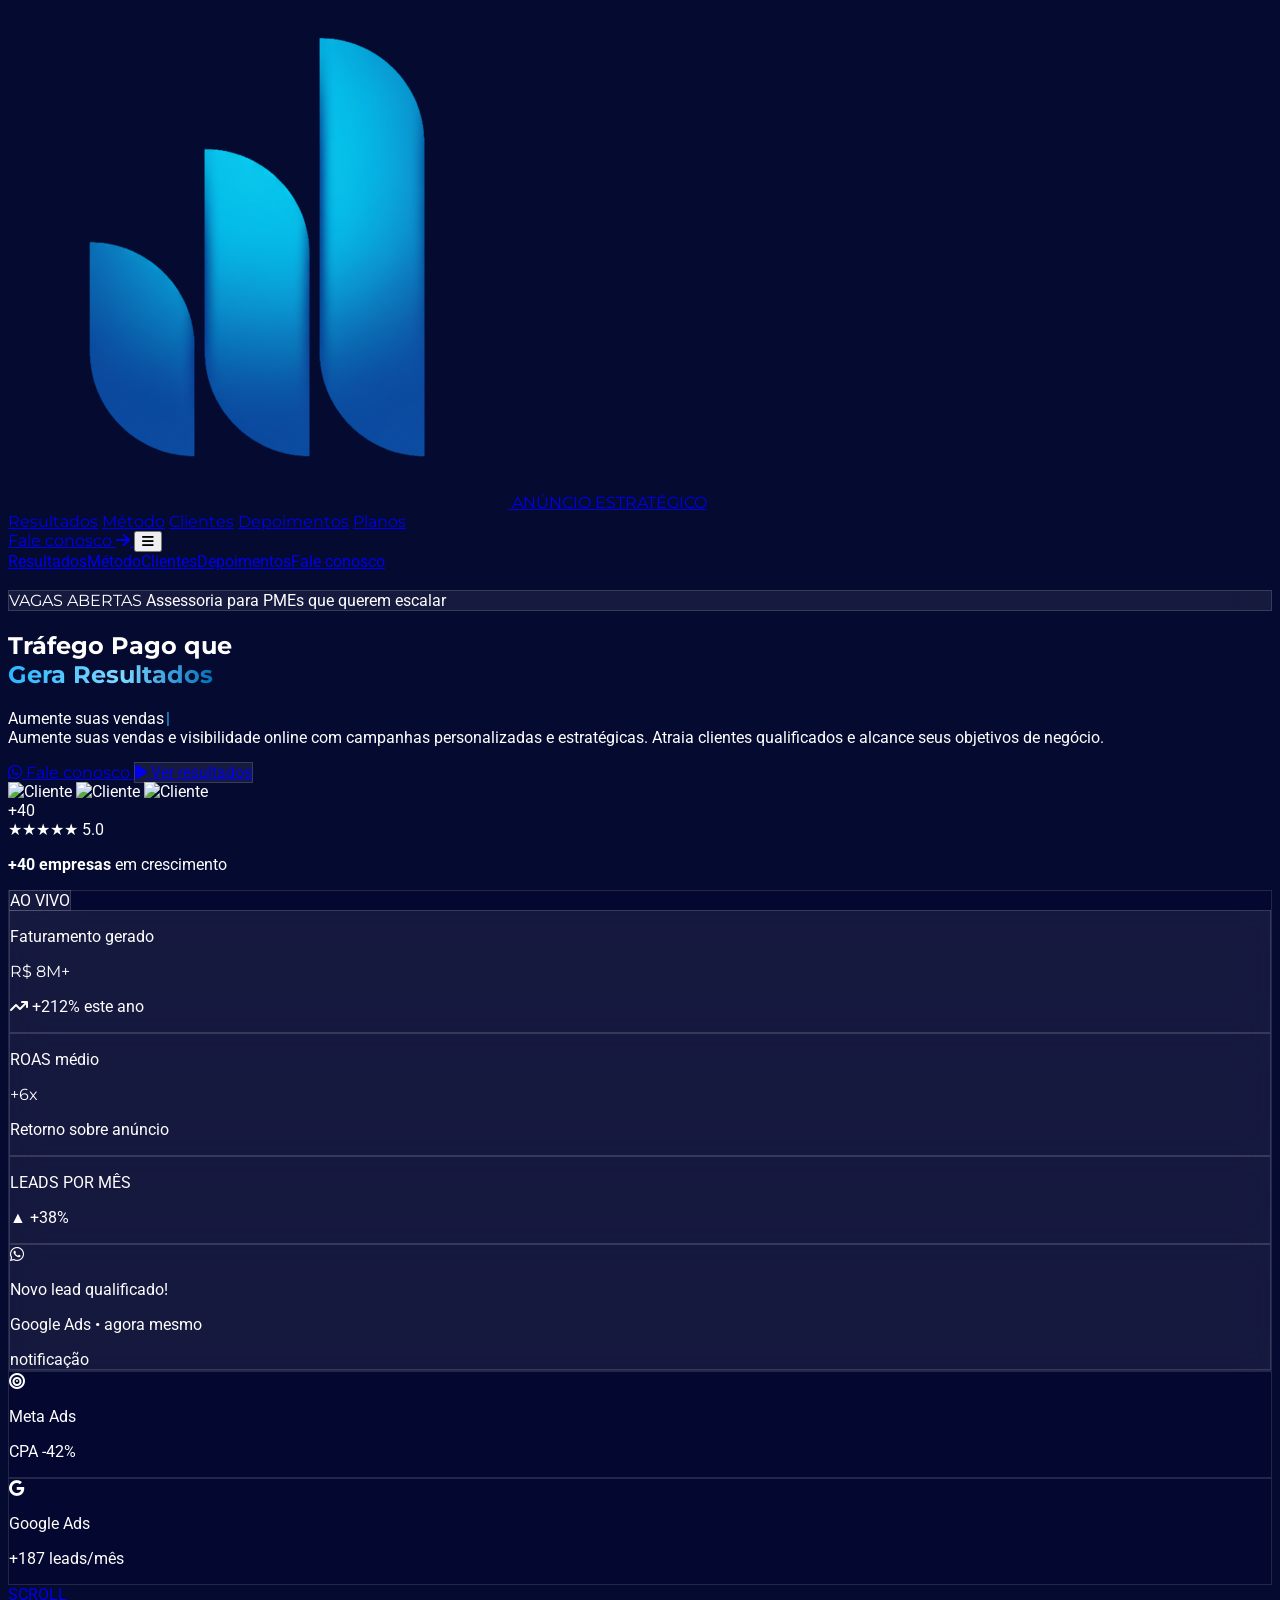
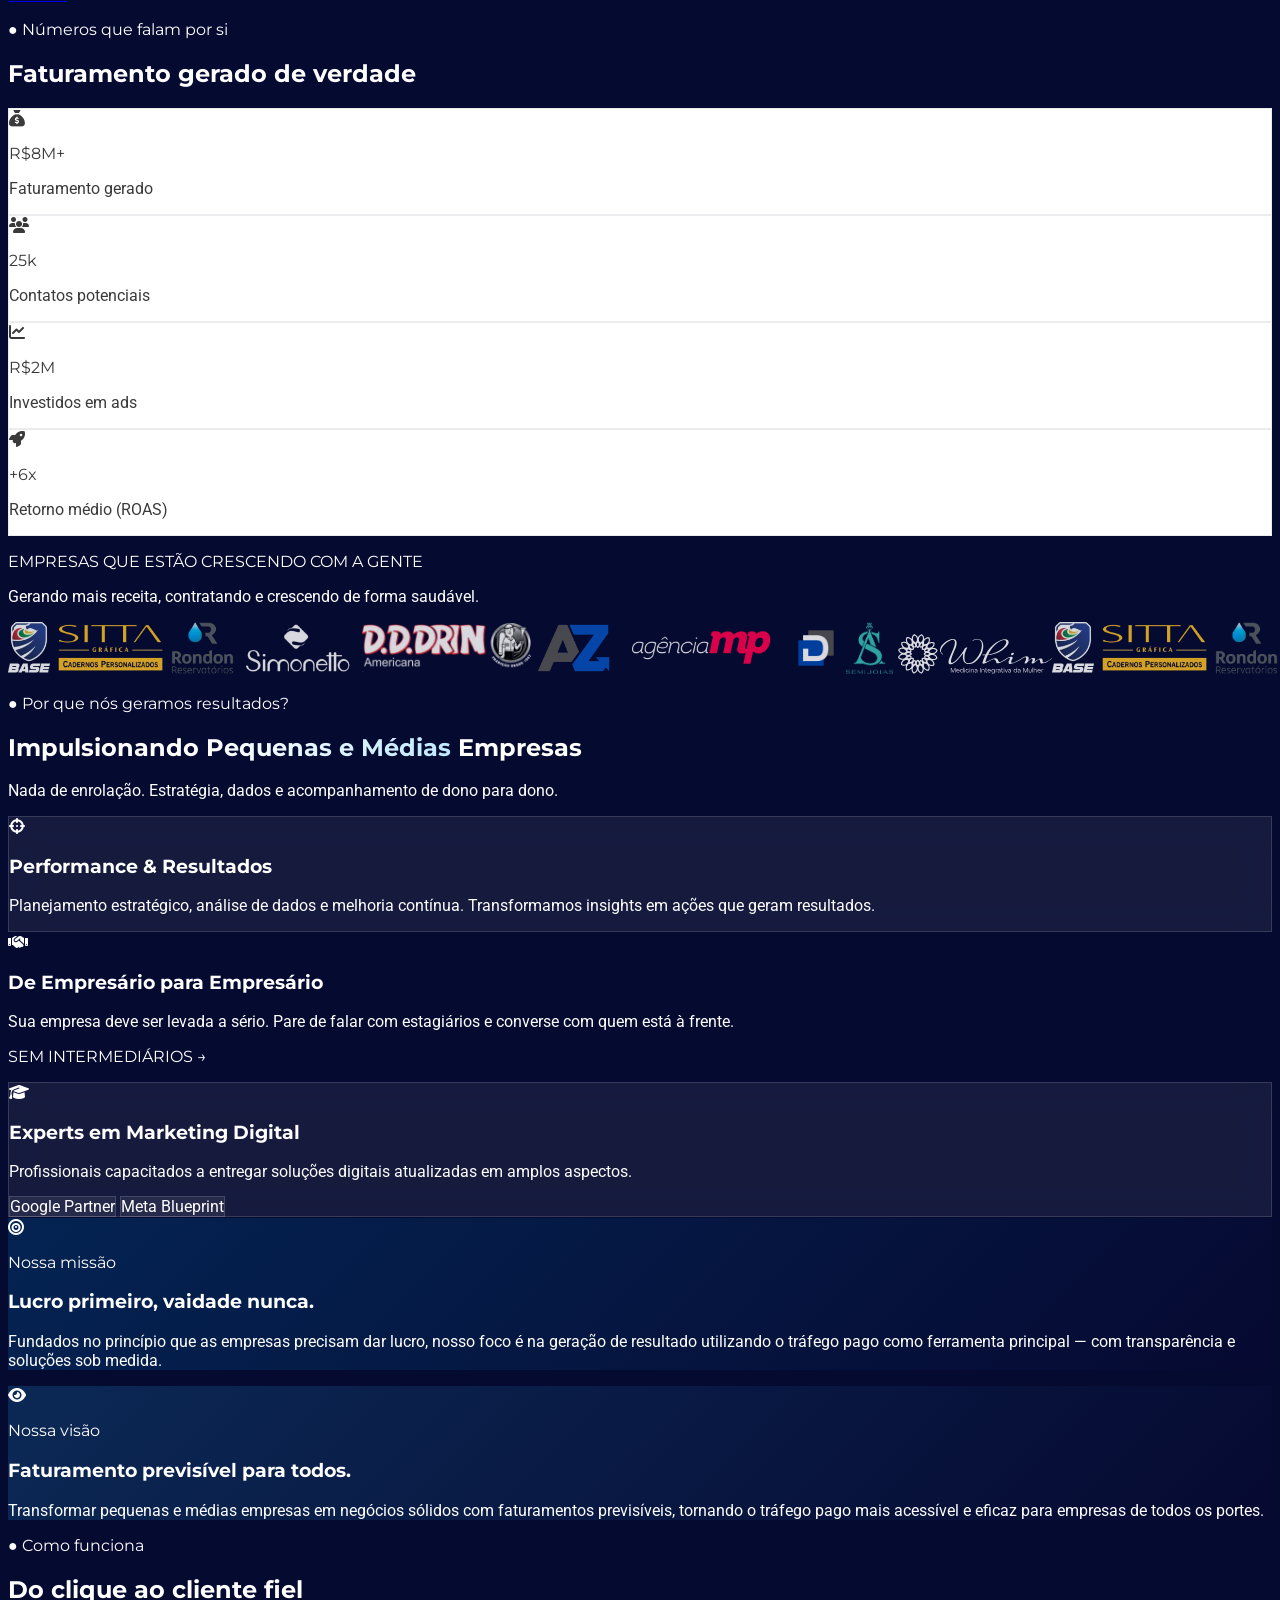
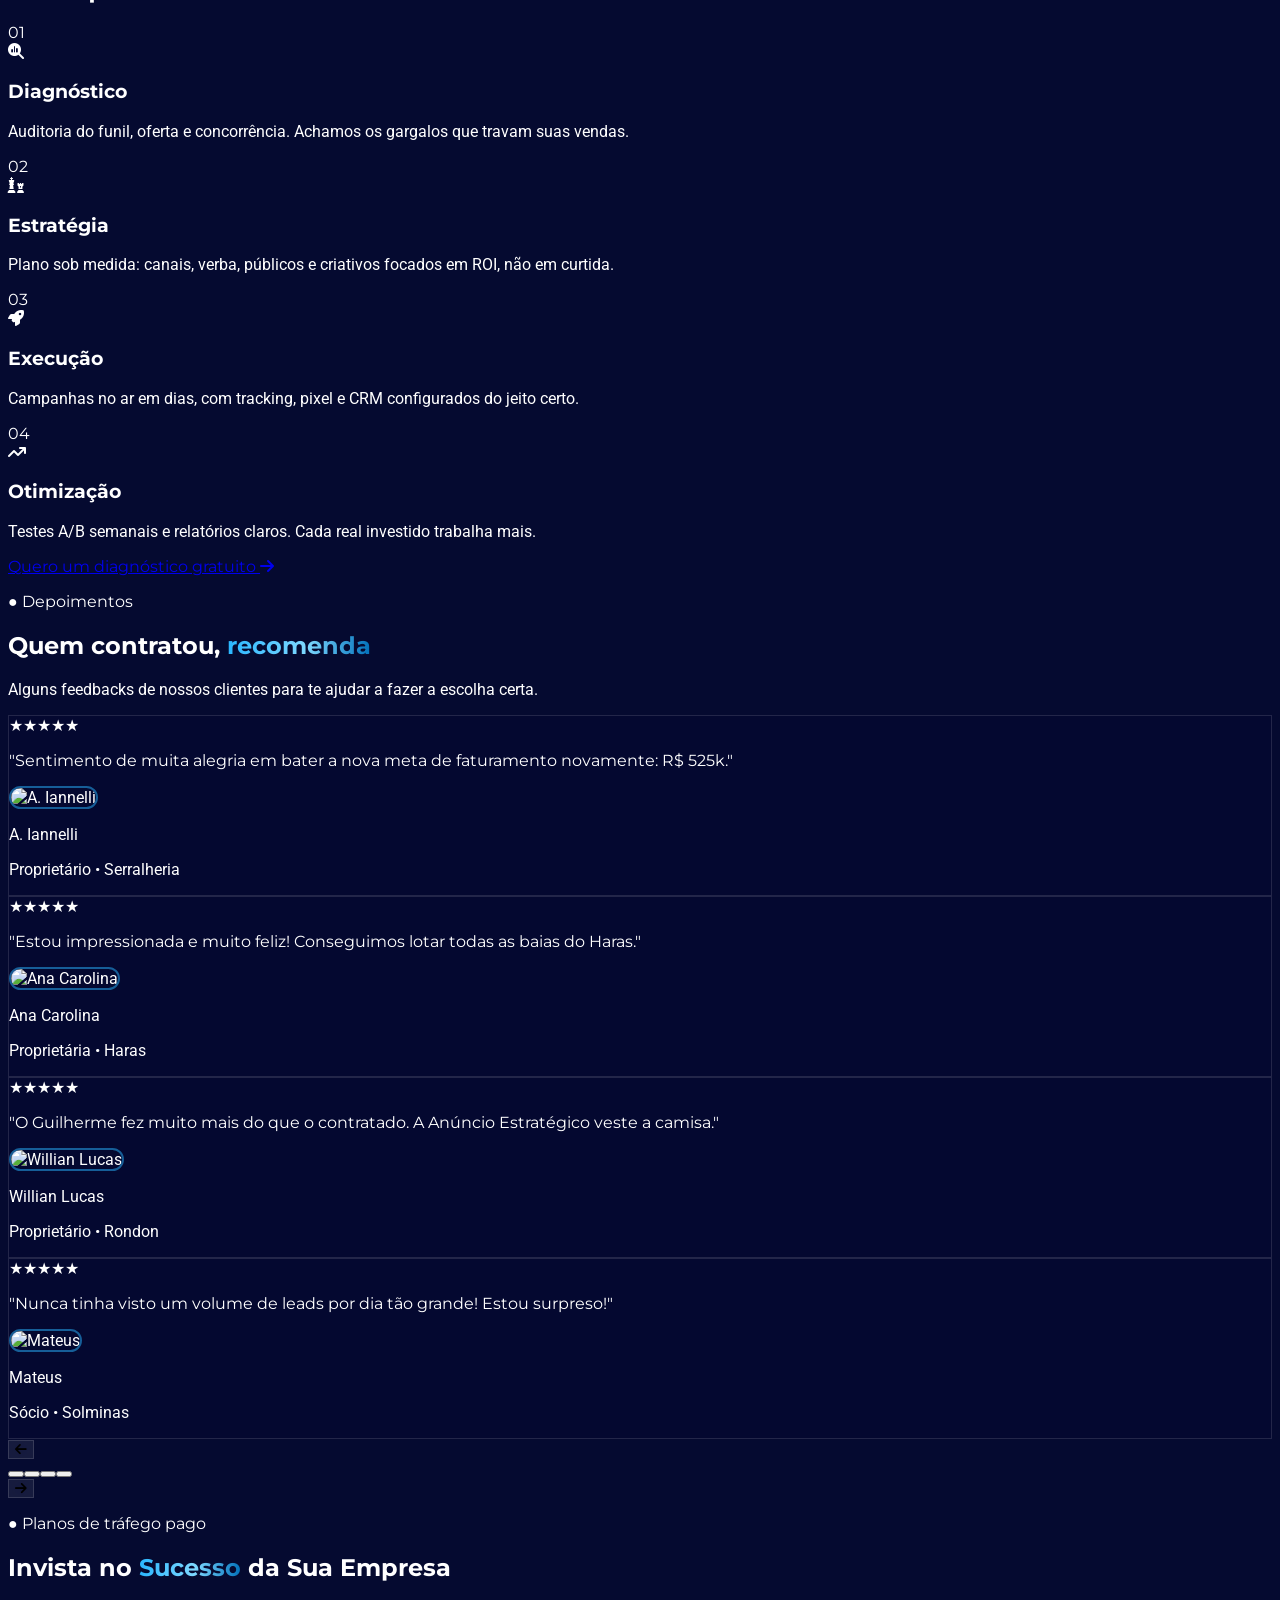
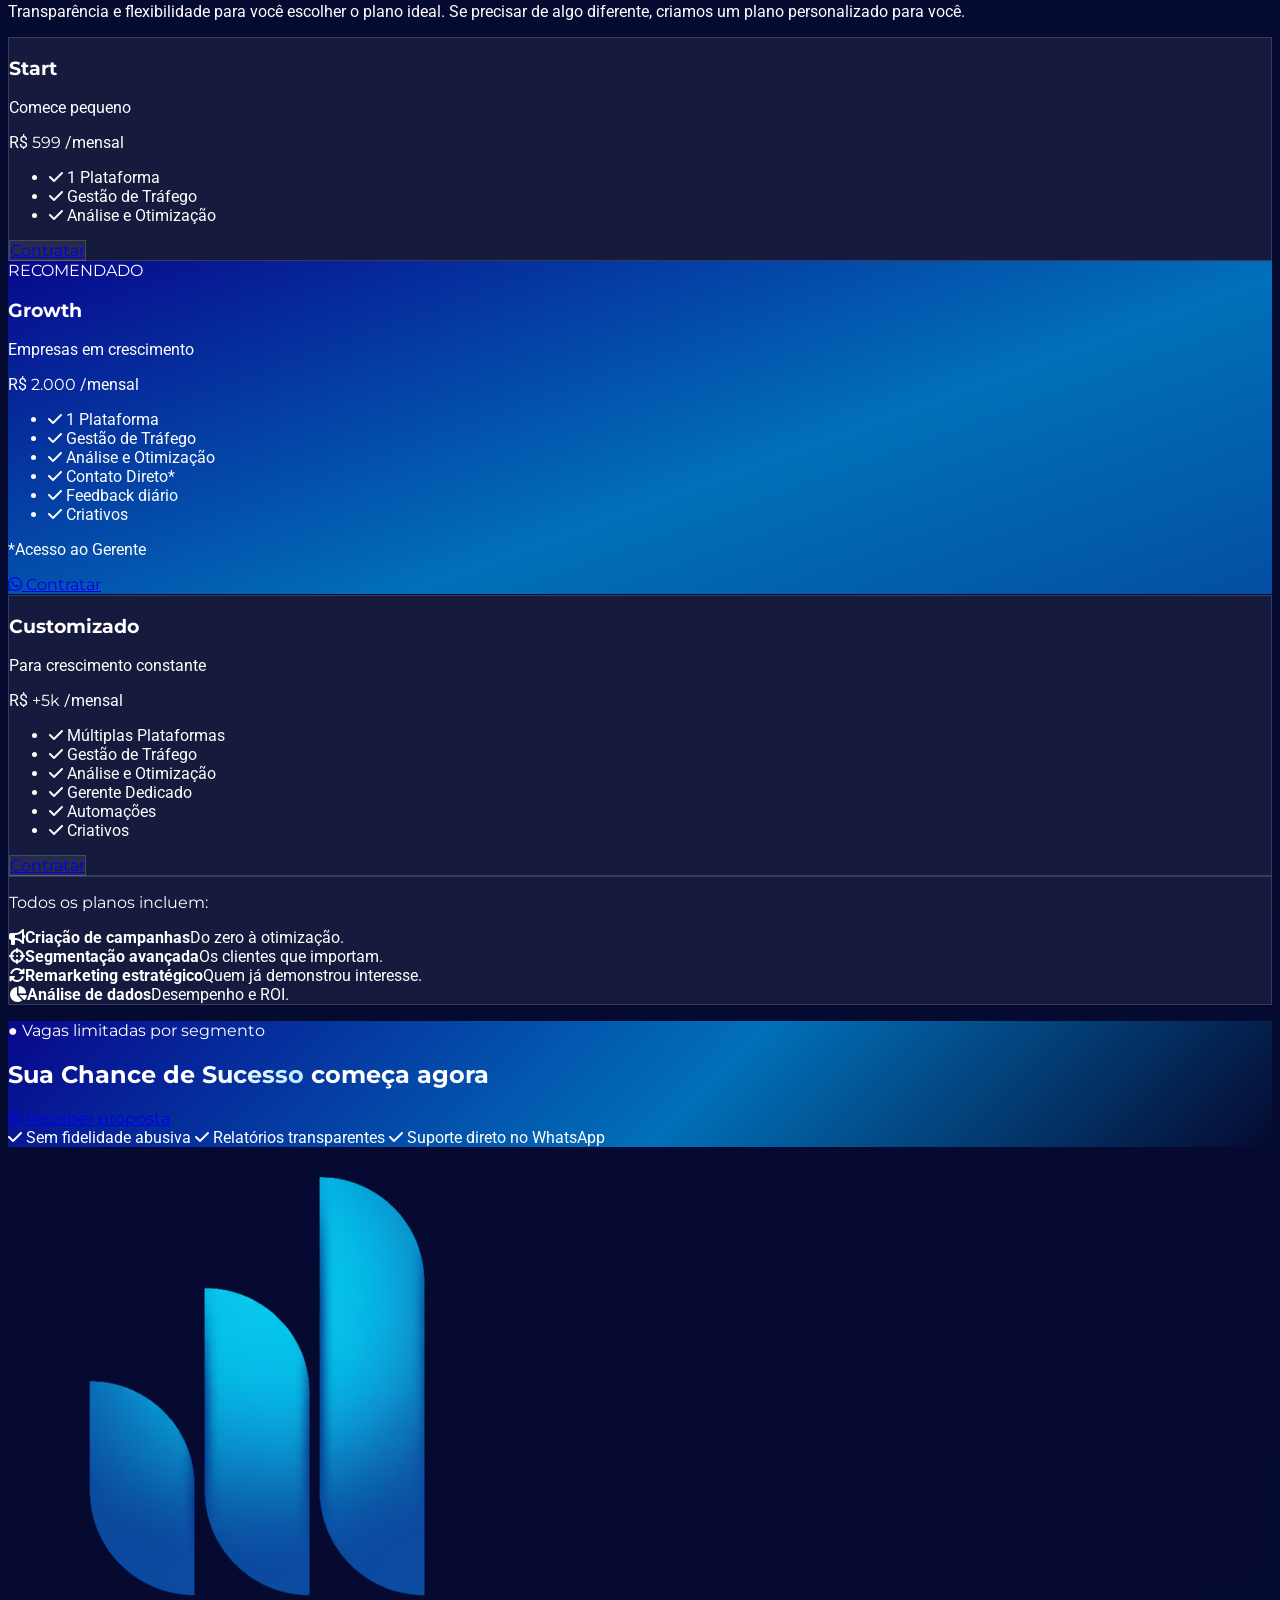
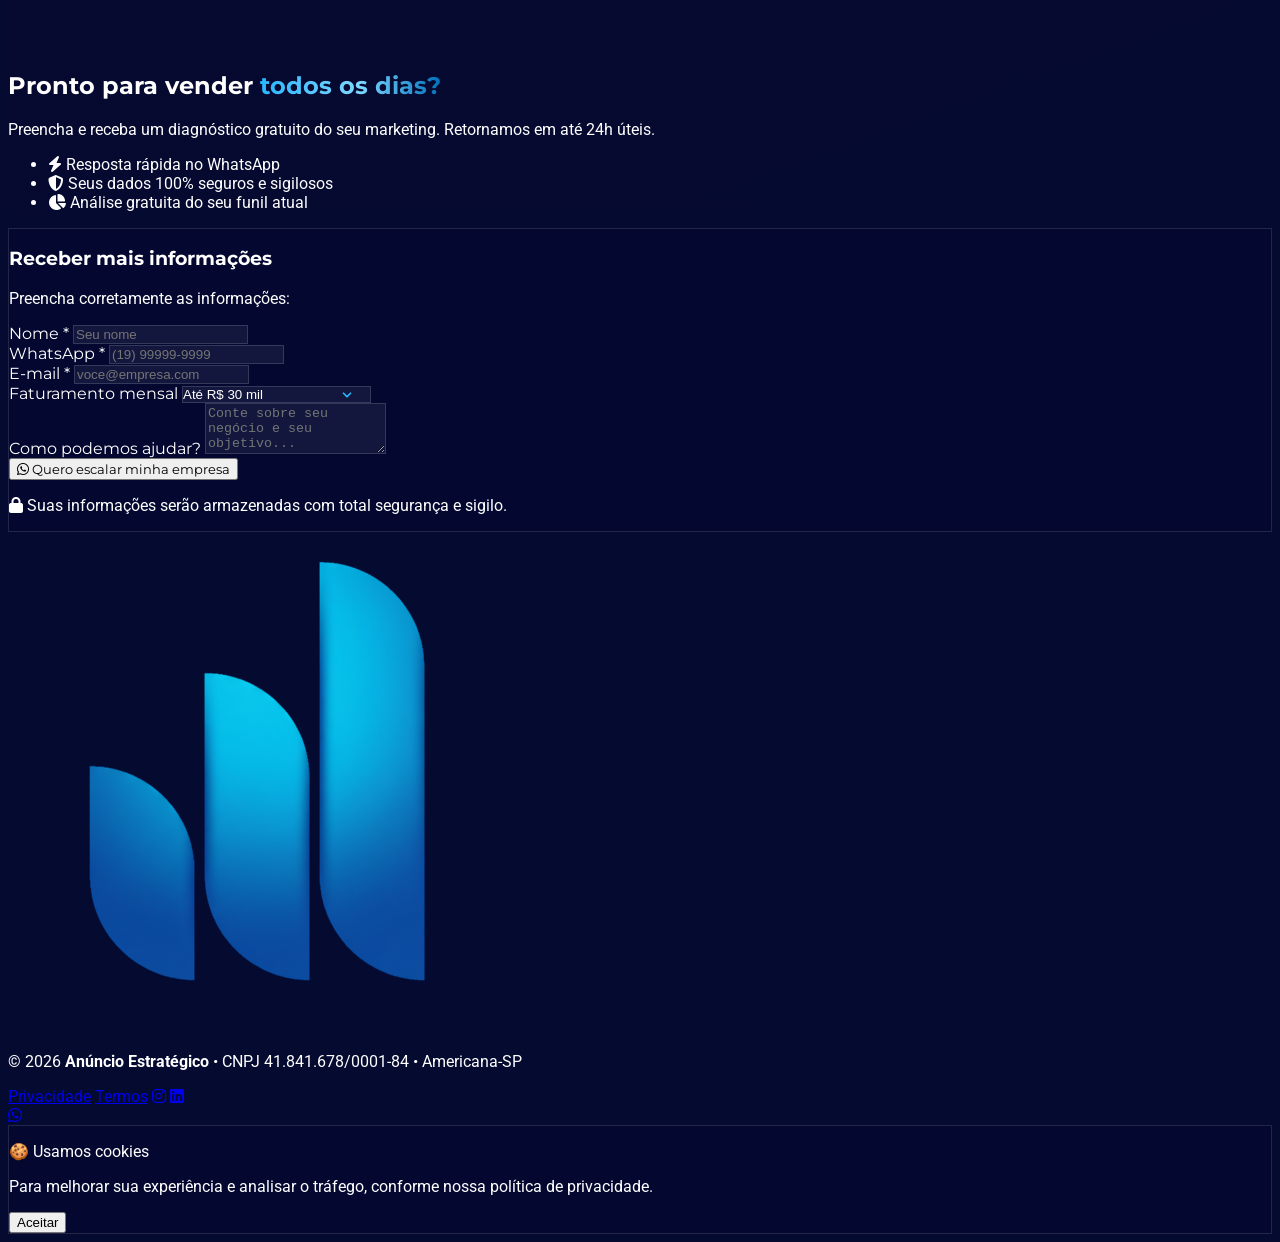
==== index.html @ 1b4aca6f "Nova LP Anuncio Estrategico: identidade da marca, planos, GTM e SEO" ====
<!DOCTYPE html>
<html lang="pt-BR" class="scroll-smooth">
<head>
<meta charset="UTF-8" />
<meta name="viewport" content="width=device-width, initial-scale=1.0" />
<title>Anúncio Estratégico | Assessoria de Tráfego Pago</title>
<meta name="description" content="Assessoria de tráfego pago para PMEs. Campanhas estratégicas no Google e Meta Ads que geram faturamento previsível." />
<link rel="canonical" href="https://anuncioestrategico.com.br/" />
<meta name="robots" content="index, follow" />
<meta name="theme-color" content="#050A30" />
<meta property="og:type" content="website" />
<meta property="og:locale" content="pt_BR" />
<meta property="og:site_name" content="Anúncio Estratégico" />
<meta property="og:title" content="Anúncio Estratégico | Assessoria de Tráfego Pago" />
<meta property="og:description" content="Aumente suas vendas com campanhas de tráfego pago personalizadas e estratégicas. Atraia clientes qualificados e escale seu faturamento." />
<meta property="og:url" content="https://anuncioestrategico.com.br/" />
<meta property="og:image" content="https://anuncioestrategico.com.br/wp-content/uploads/2025/10/Site-newLogo_SemFundo.png" />
<meta name="twitter:card" content="summary_large_image" />
<meta name="twitter:title" content="Anúncio Estratégico | Assessoria de Tráfego Pago" />
<meta name="twitter:description" content="Tráfego pago que gera resultados para pequenas e médias empresas." />
<script type="application/ld+json">{"@context":"https://schema.org","@type":"ProfessionalService","name":"Anúncio Estratégico","description":"Assessoria de tráfego pago para pequenas e médias empresas.","telephone":"+55-19-99982-8283","address":{"@type":"PostalAddress","addressLocality":"Americana","addressRegion":"SP","addressCountry":"BR"},"url":"https://anuncioestrategico.com.br/","priceRange":"R$ 599 - R$ 5.000"}</script>
<link rel="icon" href="assets/logo.png" type="image/png" />
<!-- Google Tag Manager -->
<script>(function(w,d,s,l,i){w[l]=w[l]||[];w[l].push({'gtm.start':new Date().getTime(),event:'gtm.js'});var f=d.getElementsByTagName(s)[0],j=d.createElement(s),dl=l!='dataLayer'?'&l='+l:'';j.async=true;j.src='https://www.googletagmanager.com/gtm.js?id='+i+dl;f.parentNode.insertBefore(j,f);})(window,document,'script','dataLayer','GTM-KKLTDRK');</script>
<!-- End Google Tag Manager -->
<script src="https://cdn.tailwindcss.com"></script>
<script>
tailwind.config = {
  theme: {
    extend: {
      colors: {
        brand: '#0170B9',     /* azul principal da marca */
        branddark: '#034EA2', /* hover */
        royal: '#08088C',
        deep: '#050A30',      /* navy da marca */
        deep2: '#060931',
        sky: '#29B6FF',
        mist: '#F9FBFD',      /* fundo claro da marca */
        ink2: '#3A3A3A',      /* texto corpo */
        muted: '#808285',
        wa: '#25D366',
      },
      fontFamily: {
        display: ['Montserrat', 'sans-serif'],
        body: ['Roboto', 'sans-serif'],
      },
      animation: {
        'float': 'float 6s ease-in-out infinite',
        'float-slow': 'float 9s ease-in-out infinite',
        'marquee': 'marquee 30s linear infinite',
        'pulse-glow': 'pulseGlow 2.4s ease-in-out infinite',
      },
      keyframes: {
        float: { '0%,100%': { transform: 'translateY(0)' }, '50%': { transform: 'translateY(-18px)' } },
        marquee: { '0%': { transform: 'translateX(0)' }, '100%': { transform: 'translateX(-50%)' } },
        pulseGlow: { '0%,100%': { boxShadow: '0 0 0 0 rgba(1,112,185,.45)' }, '50%': { boxShadow: '0 0 0 18px rgba(1,112,185,0)' } }
      }
    }
  }
}
</script>
<link href="https://fonts.googleapis.com/css2?family=Montserrat:wght@500;600;700;800;900&family=Roboto:wght@400;500;700&display=swap" rel="stylesheet">
<link rel="stylesheet" href="https://cdnjs.cloudflare.com/ajax/libs/font-awesome/6.5.1/css/all.min.css">
<style>
  body{font-family:'Roboto',sans-serif;background:#050A30;color:#fff;overflow-x:hidden}
  h1,h2,h3,.font-display{font-family:'Montserrat',sans-serif}
  ::selection{background-color:#050A30;color:#fff}
  ::-webkit-scrollbar{width:10px}::-webkit-scrollbar-track{background:#050A30}::-webkit-scrollbar-thumb{background:linear-gradient(#0170B9,#29B6FF);border-radius:99px}

  .mesh{position:absolute;inset:0;overflow:hidden;pointer-events:none}
  .blob{position:absolute;border-radius:9999px;filter:blur(90px);opacity:.5;mix-blend-mode:screen;animation:blobMove 14s ease-in-out infinite alternate}
  @keyframes blobMove{0%{transform:translate(0,0) scale(1)}100%{transform:translate(80px,-60px) scale(1.25)}}
  .grid-bg{background-image:linear-gradient(rgba(255,255,255,.06) 1px,transparent 1px),linear-gradient(90deg,rgba(255,255,255,.06) 1px,transparent 1px);background-size:56px 56px;mask-image:radial-gradient(ellipse 80% 70% at 50% 30%,black 40%,transparent 100%)}

  .reveal{opacity:0;transform:translateY(36px);transition:opacity .8s cubic-bezier(.16,1,.3,1),transform .8s cubic-bezier(.16,1,.3,1)}
  .reveal.visible{opacity:1;transform:none}
  .reveal-left{opacity:0;transform:translateX(-48px);transition:all .8s cubic-bezier(.16,1,.3,1)}
  .reveal-right{opacity:0;transform:translateX(48px);transition:all .8s cubic-bezier(.16,1,.3,1)}
  .reveal-left.visible,.reveal-right.visible{opacity:1;transform:none}
  .stagger > *{opacity:0;transform:translateY(28px);transition:all .7s cubic-bezier(.16,1,.3,1)}
  .stagger.visible > *:nth-child(1){transition-delay:.05s}.stagger.visible > *:nth-child(2){transition-delay:.15s}.stagger.visible > *:nth-child(3){transition-delay:.25s}.stagger.visible > *:nth-child(4){transition-delay:.35s}.stagger.visible > *:nth-child(5){transition-delay:.45s}.stagger.visible > *:nth-child(6){transition-delay:.55s}
  .stagger.visible > *{opacity:1;transform:none}

  .glass{background:rgba(255,255,255,.07);backdrop-filter:blur(18px);-webkit-backdrop-filter:blur(18px);border:1px solid rgba(255,255,255,.14)}
  .glass-strong{background:rgba(6,9,49,.82);backdrop-filter:blur(22px);border:1px solid rgba(255,255,255,.12)}
  .card-light{background:#fff;color:#3A3A3A;border:1px solid #EAECEE}

  .grad{background:linear-gradient(92deg,#29B6FF 0%,#7DD8FF 55%,#0170B9 100%);-webkit-background-clip:text;background-clip:text;color:transparent}
  .grad-white{background:linear-gradient(92deg,#fff,#BFE9FF);-webkit-background-clip:text;background-clip:text;color:transparent}

  .btn-primary{position:relative;overflow:hidden;isolation:isolate;transition:transform .25s ease,box-shadow .25s ease}
  .btn-primary::after{content:'';position:absolute;top:0;left:-80%;width:60%;height:100%;background:linear-gradient(105deg,transparent,rgba(255,255,255,.55),transparent);transform:skewX(-20deg);transition:left .6s ease;z-index:1}
  .btn-primary:hover::after{left:130%}
  .btn-primary:hover{transform:translateY(-2px) scale(1.02)}
  .btn-primary:active{transform:scale(.98)}

  .tilt{transform-style:preserve-3d;transition:transform .35s ease,box-shadow .35s ease,border-color .35s ease;will-change:transform}
  .tilt:hover{box-shadow:0 24px 60px -12px rgba(1,112,185,.55);border-color:rgba(41,182,255,.5)}

  .marquee-track{display:flex;width:max-content;animation:marquee 30s linear infinite}
  .marquee-track:hover{animation-play-state:paused}
  @keyframes marquee{0%{transform:translateX(0)}100%{transform:translateX(-50%)}}

  .caret::after{content:'|';margin-left:2px;color:#29B6FF;animation:blink 1s steps(1) infinite}
  @keyframes blink{50%{opacity:0}}

  #progress{position:fixed;top:0;left:0;height:3px;width:0;background:linear-gradient(90deg,#0170B9,#29B6FF,#08088C);z-index:100;box-shadow:0 0 12px rgba(41,182,255,.7)}

  .chart-bar{transform-origin:bottom;transform:scaleY(0);transition:transform 1s cubic-bezier(.16,1,.3,1)}
  .visible .chart-bar{transform:scaleY(1)}
  .dash-dot{animation:dashPulse 2s ease-in-out infinite}
  @keyframes dashPulse{0%,100%{opacity:1}50%{opacity:.35}}

  #track{transition:transform .6s cubic-bezier(.16,1,.3,1)}
  .wa-float{animation:waFloat 3s ease-in-out infinite}
  @keyframes waFloat{0%,100%{transform:translateY(0)}50%{transform:translateY(-8px)}}

  .field{background:rgba(255,255,255,.06);border:1px solid rgba(255,255,255,.14);transition:all .25s ease;color:#fff}
  .field:focus{outline:none;border-color:#29B6FF;box-shadow:0 0 0 4px rgba(41,182,255,.18);background:rgba(255,255,255,.09)}
  .field option{background:#060931;color:#fff}
  select.field{appearance:none;-webkit-appearance:none;cursor:pointer;padding-right:2.75rem;background-image:url("data:image/svg+xml,%3Csvg xmlns='http://www.w3.org/2000/svg' width='14' height='14' viewBox='0 0 24 24' fill='none' stroke='%2329B6FF' stroke-width='3' stroke-linecap='round' stroke-linejoin='round'%3E%3Cpath d='m6 9 6 6 6-6'/%3E%3C/svg%3E");background-repeat:no-repeat;background-position:right 1rem center}
  select.field:hover{border-color:rgba(41,182,255,.5)}

  .stat-card{position:relative}
  .stat-card::before{content:'';position:absolute;inset:-1px;border-radius:1.25rem;padding:1px;background:linear-gradient(135deg,rgba(41,182,255,.6),transparent 40%,transparent 60%,rgba(1,112,185,.6));-webkit-mask:linear-gradient(#000 0 0) content-box,linear-gradient(#000 0 0);-webkit-mask-composite:xor;mask-composite:exclude;opacity:0;transition:opacity .4s}
  .stat-card:hover::before{opacity:1}

  .logo-img{height:44px;width:auto;object-fit:contain;filter:brightness(0) invert(1)}
  .logo-img-dark{height:40px;width:auto;object-fit:contain}
  .client-logo{height:52px;max-width:170px;object-fit:contain;opacity:.85;transition:all .3s}
  .client-logo:hover{opacity:1;transform:scale(1.08)}
  .avatar-img{width:48px;height:48px;border-radius:9999px;object-fit:cover;border:2px solid rgba(41,182,255,.5)}

  @media (prefers-reduced-motion: reduce){*{animation:none!important;transition:none!important}.reveal,.reveal-left,.reveal-right,.stagger>*{opacity:1;transform:none}}
</style>
</head>
<body class="antialiased">
<!-- Google Tag Manager (noscript) -->
<noscript><iframe src="https://www.googletagmanager.com/ns.html?id=GTM-KKLTDRK" height="0" width="0" style="display:none;visibility:hidden"></iframe></noscript>
<!-- End Google Tag Manager (noscript) -->

<div id="progress"></div>

<!-- ══════════ HEADER ══════════ -->
<header id="header" class="fixed top-0 left-0 right-0 z-50 transition-all duration-300">
  <div class="max-w-7xl mx-auto px-5 lg:px-8">
    <div id="nav-pill" class="mt-4 flex items-center justify-between rounded-2xl px-5 py-3 bg-deep shadow-lg shadow-black/30 border border-white/10">
      <a href="#top" class="flex items-center gap-3 group">
        <!-- Logo oficial da marca -->
        <img src="assets/logo.png" alt="Anúncio Estratégico" class="h-11 w-auto object-contain group-hover:scale-105 transition-transform" onerror="this.onerror=null;this.src='https://anuncioestrategico.com.br/wp-content/uploads/2025/10/Site-newLogo_SemFundo.png'" />
        <span class="leading-tight text-left" style="font-family:'Montserrat',sans-serif">
          <span class="block font-extrabold text-white text-[15px] tracking-wide">ANÚNCIO</span>
          <span class="block font-bold text-sky text-[15px] tracking-wide">ESTRATÉGICO</span>
        </span>
        <span id="logoFallback" style="display:none" class="items-center gap-3">
          <span class="w-10 h-10 rounded-xl bg-brand grid place-items-center font-display font-extrabold text-xl">A.</span>
          <span class="leading-tight"><span class="font-display font-bold text-[15px] block">ANÚNCIO <span class="text-sky">ESTRATÉGICO</span></span><span class="text-[11px] tracking-[.22em] text-white/50 uppercase">Tráfego Pago</span></span>
        </span>
      </a>
      <nav class="hidden md:flex items-center gap-8 text-sm font-medium text-white/90" style="font-family:'Montserrat',sans-serif">
        <a href="#resultados" class="hover:text-white hover:underline underline-offset-4 transition-all font-semibold">Resultados</a>
        <a href="#metodo" class="hover:text-white hover:underline underline-offset-4 transition-all font-semibold">Método</a>
        <a href="#clientes" class="hover:text-white hover:underline underline-offset-4 transition-all font-semibold">Clientes</a>
        <a href="#depoimentos" class="hover:text-white hover:underline underline-offset-4 transition-all font-semibold">Depoimentos</a>
        <a href="#planos" class="hover:text-white hover:underline underline-offset-4 transition-all font-semibold">Planos</a>
      </nav>
      <div class="flex items-center gap-3">
        <a href="#formulario" class="hidden sm:inline-flex items-center gap-2 bg-white text-brand font-bold text-sm px-5 py-2.5 rounded-xl hover:bg-deep hover:text-white transition-colors shadow" style="font-family:'Montserrat',sans-serif">
          Fale conosco <i class="fa-solid fa-arrow-right text-xs"></i>
        </a>
        <button id="menuBtn" class="md:hidden w-10 h-10 grid place-items-center rounded-xl bg-white/10 border border-white/10"><i class="fa-solid fa-bars"></i></button>
      </div>
    </div>
    <div id="mobileMenu" class="md:hidden hidden mt-2 rounded-2xl bg-deep border border-white/10 p-5 flex-col gap-4 text-white font-medium shadow-lg shadow-black/30">
      <a href="#resultados">Resultados</a><a href="#metodo">Método</a><a href="#clientes">Clientes</a><a href="#depoimentos">Depoimentos</a><a href="#formulario" class="bg-white text-brand font-bold text-center py-3 rounded-xl">Fale conosco</a>
    </div>
  </div>
</header>

<!-- ══════════ HERO (fundo oficial + overlay como no original) ══════════ -->
<section id="top" class="relative min-h-screen flex items-center pt-32 pb-16 overflow-hidden">
  <div class="absolute inset-0">
    <img src="https://anuncioestrategico.com.br/wp-content/uploads/2024/04/Background-bloco01.webp" alt="" class="w-full h-full object-cover object-top" />
    <div class="absolute inset-0" style="background:linear-gradient(180deg,rgba(5,10,48,.55) 0%,rgba(5,10,48,.88) 60%,#050A30 100%)"></div>
  </div>
  <div class="mesh">
    <div class="absolute inset-0 grid-bg"></div>
    <div class="blob w-[520px] h-[520px] bg-brand/60 -top-20 -left-32"></div>
    <div class="blob w-[460px] h-[460px] bg-royal/60 top-1/3 -right-24" style="animation-delay:-4s"></div>
    <div class="blob w-[380px] h-[380px] bg-sky/25 bottom-0 left-1/3" style="animation-delay:-8s"></div>
  </div>

  <div class="relative max-w-7xl mx-auto px-5 lg:px-8 grid lg:grid-cols-2 gap-14 items-center w-full">
    <div>
      <div class="reveal visible inline-flex items-center gap-2 glass rounded-full pl-2 pr-4 py-1.5 text-xs font-semibold mb-6">
        <span class="bg-sky text-deep px-2.5 py-1 rounded-full text-[11px] font-bold flex items-center gap-1" style="font-family:'Montserrat'"><span class="w-1.5 h-1.5 rounded-full bg-deep animate-ping"></span> VAGAS ABERTAS</span>
        <span class="text-white/70">Assessoria para PMEs que querem escalar</span>
      </div>

      <h1 class="reveal visible font-display font-extrabold text-[2.6rem] leading-[1.08] sm:text-6xl xl:text-[4.2rem]">
        Tráfego Pago que<br><span class="grad">Gera Resultados</span>
      </h1>

      <p class="reveal visible mt-6 text-lg text-white/70 max-w-lg leading-relaxed">
        <span id="typed" class="caret text-white font-semibold"></span><br>
        <span class="text-white/60">Aumente suas vendas e visibilidade online com campanhas personalizadas e estratégicas. Atraia clientes qualificados e alcance seus objetivos de negócio.</span>
      </p>

      <div class="reveal visible mt-8 flex flex-wrap gap-4">
        <a href="#formulario" class="btn-primary inline-flex items-center gap-3 bg-brand hover:bg-branddark text-white font-display font-bold px-8 py-4 rounded-2xl text-base animate-pulse-glow">
          <i class="fa-brands fa-whatsapp text-xl"></i> Fale conosco
        </a>
        <a href="#resultados" class="inline-flex items-center gap-3 glass px-8 py-4 rounded-2xl font-semibold hover:bg-white/10 transition-all hover:-translate-y-0.5">
          <i class="fa-solid fa-play text-sky"></i> Ver resultados
        </a>
      </div>

      <div class="reveal visible mt-8 flex items-center gap-4">
        <div class="flex -space-x-3">
          <img src="https://anuncioestrategico.com.br/wp-content/uploads/elementor/thumbs/iannelli-r1g4vfj5vajmef5n305240mou2l4ucxvjvtk5jkygw.webp" class="w-10 h-10 rounded-full border-2 border-deep object-cover" alt="Cliente" />
          <img src="https://anuncioestrategico.com.br/wp-content/uploads/elementor/thumbs/rondon-r1g4vfj5vajmef5n305240mou2l4ucxvjvtk5jkygw.webp" class="w-10 h-10 rounded-full border-2 border-deep object-cover" alt="Cliente" />
          <img src="https://anuncioestrategico.com.br/wp-content/uploads/elementor/thumbs/solminas-r1g4vgh024kwq149xijooie5fggi221lw0h1mtjkao.webp" class="w-10 h-10 rounded-full border-2 border-deep object-cover" alt="Cliente" />
          <div class="w-10 h-10 rounded-full border-2 border-deep bg-brand grid place-items-center text-[10px] font-bold">+40</div>
        </div>
        <div class="text-sm">
          <div class="flex gap-0.5 text-yellow-400 text-xs mb-0.5">★★★★★ <span class="text-white/50 ml-1">5.0</span></div>
          <p class="text-white/60"><strong class="text-white">+40 empresas</strong> em crescimento</p>
        </div>
      </div>
    </div>

    <!-- Dashboard -->
    <div id="dash" class="reveal visible relative">
      <div class="absolute -inset-6 bg-gradient-to-tr from-brand/40 via-transparent to-sky/20 blur-3xl rounded-full"></div>
      <div class="relative glass-strong rounded-3xl p-6 shadow-2xl shadow-black/60 tilt" id="tiltCard">
        <div class="flex items-center justify-between mb-5">
          <div class="flex items-center gap-2">
            <span class="w-3 h-3 rounded-full bg-red-400"></span><span class="w-3 h-3 rounded-full bg-yellow-400"></span><span class="w-3 h-3 rounded-full bg-green-400"></span>
          </div>
          <span class="text-xs glass px-3 py-1 rounded-full flex items-center gap-2"><span class="w-2 h-2 rounded-full bg-green-400 dash-dot"></span> AO VIVO</span>
        </div>
        <div class="grid grid-cols-2 gap-3 mb-5">
          <div class="glass rounded-2xl p-4">
            <p class="text-[11px] uppercase tracking-widest text-white/50">Faturamento gerado</p>
            <p class="font-display font-extrabold text-2xl text-sky">R$ <span class="counter" data-target="8" data-suffix="M+">0</span></p>
            <p class="text-xs text-green-400 font-semibold mt-1"><i class="fa-solid fa-arrow-trend-up"></i> +212% este ano</p>
          </div>
          <div class="glass rounded-2xl p-4">
            <p class="text-[11px] uppercase tracking-widest text-white/50">ROAS médio</p>
            <p class="font-display font-extrabold text-2xl">+<span class="counter" data-target="6" data-suffix="x">0</span></p>
            <p class="text-xs text-sky font-semibold mt-1">Retorno sobre anúncio</p>
          </div>
        </div>
        <div class="glass rounded-2xl p-4 mb-4">
          <div class="flex justify-between items-center mb-3">
            <p class="text-xs font-semibold text-white/60">LEADS POR MÊS</p>
            <p class="text-xs text-sky font-bold">▲ +38%</p>
          </div>
          <div class="flex items-end gap-2 h-28">
            <div class="chart-bar flex-1 rounded-t-lg bg-white/15" style="height:30%;transition-delay:.1s"></div>
            <div class="chart-bar flex-1 rounded-t-lg bg-white/20" style="height:45%;transition-delay:.2s"></div>
            <div class="chart-bar flex-1 rounded-t-lg bg-white/25" style="height:38%;transition-delay:.3s"></div>
            <div class="chart-bar flex-1 rounded-t-lg bg-royal/80" style="height:60%;transition-delay:.4s"></div>
            <div class="chart-bar flex-1 rounded-t-lg bg-brand/80" style="height:74%;transition-delay:.5s"></div>
            <div class="chart-bar flex-1 rounded-t-lg bg-gradient-to-t from-brand/60 to-sky" style="height:96%;transition-delay:.6s"></div>
          </div>
        </div>
        <div class="flex items-center gap-3 glass rounded-2xl p-3">
          <div class="w-9 h-9 rounded-xl bg-green-500/20 grid place-items-center"><i class="fa-brands fa-whatsapp text-green-400"></i></div>
          <div class="flex-1 text-xs"><p class="font-bold">Novo lead qualificado!</p><p class="text-white/50">Google Ads • agora mesmo</p></div>
          <span class="text-[10px] text-white/40">notificação</span>
        </div>
      </div>

      <div class="absolute -left-6 top-10 glass-strong rounded-2xl px-4 py-3 shadow-xl animate-float hidden sm:flex items-center gap-3">
        <div class="w-9 h-9 rounded-xl bg-brand grid place-items-center text-white"><i class="fa-solid fa-bullseye"></i></div>
        <div class="text-xs"><p class="font-bold">Meta Ads</p><p class="text-green-400 font-semibold">CPA -42%</p></div>
      </div>
      <div class="absolute -right-4 bottom-16 glass-strong rounded-2xl px-4 py-3 shadow-xl animate-float-slow hidden sm:flex items-center gap-3">
        <div class="w-9 h-9 rounded-xl bg-royal grid place-items-center text-white"><i class="fa-brands fa-google"></i></div>
        <div class="text-xs"><p class="font-bold">Google Ads</p><p class="text-green-400 font-semibold">+187 leads/mês</p></div>
      </div>
    </div>
  </div>

  <a href="#resultados" class="absolute bottom-6 left-1/2 -translate-x-1/2 flex flex-col items-center gap-2 text-white/40 text-xs tracking-widest hover:text-sky transition-colors">
    SCROLL
    <span class="w-6 h-10 rounded-full border border-white/25 flex justify-center pt-2"><span class="w-1 h-2 rounded-full bg-sky animate-bounce"></span></span>
  </a>
</section>

<!-- ══════════ STATS ══════════ -->
<section id="resultados" class="relative py-20 bg-mist text-ink2">
  <div class="max-w-7xl mx-auto px-5 lg:px-8">
    <div class="text-center mb-12 reveal">
      <p class="text-brand font-bold text-xs tracking-[.3em] uppercase mb-3" style="font-family:'Montserrat'">● Números que falam por si</p>
      <h2 class="font-display font-extrabold text-3xl sm:text-5xl text-deep">Faturamento gerado de <span class="text-brand">verdade</span></h2>
    </div>
    <div class="grid grid-cols-2 lg:grid-cols-4 gap-4 stagger" id="statsGrid">
      <div class="stat-card card-light rounded-3xl p-7 text-center hover:-translate-y-2 transition-transform duration-300 shadow-lg shadow-brand/10">
        <div class="w-12 h-12 mx-auto rounded-2xl bg-brand/10 grid place-items-center text-brand text-xl mb-4"><i class="fa-solid fa-sack-dollar"></i></div>
        <p class="font-display font-extrabold text-4xl text-deep">R$<span class="counter" data-target="8">0</span>M+</p>
        <p class="text-muted text-sm mt-1">Faturamento gerado</p>
      </div>
      <div class="stat-card card-light rounded-3xl p-7 text-center hover:-translate-y-2 transition-transform duration-300 shadow-lg shadow-brand/10">
        <div class="w-12 h-12 mx-auto rounded-2xl bg-brand/10 grid place-items-center text-brand text-xl mb-4"><i class="fa-solid fa-users"></i></div>
        <p class="font-display font-extrabold text-4xl text-deep"><span class="counter" data-target="25">0</span>k</p>
        <p class="text-muted text-sm mt-1">Contatos potenciais</p>
      </div>
      <div class="stat-card card-light rounded-3xl p-7 text-center hover:-translate-y-2 transition-transform duration-300 shadow-lg shadow-brand/10">
        <div class="w-12 h-12 mx-auto rounded-2xl bg-royal/10 grid place-items-center text-royal text-xl mb-4"><i class="fa-solid fa-chart-line"></i></div>
        <p class="font-display font-extrabold text-4xl text-deep">R$<span class="counter" data-target="2">0</span>M</p>
        <p class="text-muted text-sm mt-1">Investidos em ads</p>
      </div>
      <div class="stat-card card-light rounded-3xl p-7 text-center hover:-translate-y-2 transition-transform duration-300 shadow-lg shadow-brand/10">
        <div class="w-12 h-12 mx-auto rounded-2xl bg-green-500/10 grid place-items-center text-green-600 text-xl mb-4"><i class="fa-solid fa-rocket"></i></div>
        <p class="font-display font-extrabold text-4xl text-deep">+<span class="counter" data-target="6">0</span>x</p>
        <p class="text-muted text-sm mt-1">Retorno médio (ROAS)</p>
      </div>
    </div>
  </div>
</section>

<!-- ══════════ CLIENTES (carrossel infinito, fundo escuro) ══════════ -->
<section id="clientes" class="py-16 bg-deep border-t border-white/5">
  <div class="max-w-7xl mx-auto px-5 lg:px-8">
    <p class="text-center text-xs tracking-[.3em] text-white/40 font-bold mb-3 reveal" style="font-family:'Montserrat'">EMPRESAS QUE ESTÃO CRESCENDO COM A GENTE</p>
    <p class="text-center text-white/60 mb-8 reveal">Gerando mais receita, contratando e crescendo de forma saudável.</p>
    <div class="reveal relative overflow-hidden">
      <div class="absolute left-0 top-0 bottom-0 w-24 bg-gradient-to-r from-deep to-transparent z-10 pointer-events-none"></div>
      <div class="absolute right-0 top-0 bottom-0 w-24 bg-gradient-to-l from-deep to-transparent z-10 pointer-events-none"></div>
      <div class="marquee-track px-4 py-2">
        <div class="flex items-center gap-14 pr-14 shrink-0">
          <img loading="lazy" class="client-logo" src="assets/clientes/base.webp" alt="Base Academy" />
          <img loading="lazy" class="client-logo" src="assets/clientes/sitta.webp" alt="Sitta" />
          <img loading="lazy" class="client-logo" src="assets/clientes/rondon.webp" alt="Rondon" />
          <img loading="lazy" class="client-logo" src="assets/clientes/simonetto.webp" alt="Simonetto" />
          <img loading="lazy" class="client-logo" src="assets/clientes/dddrin.webp" alt="DD Drin" />
          <img loading="lazy" class="client-logo" src="assets/clientes/az.png" alt="AZ" onerror="this.style.display='none'" />
          <img loading="lazy" class="client-logo" src="assets/clientes/agencia-mp.png" alt="Agência MP" />
          <img loading="lazy" class="client-logo" src="assets/clientes/dautec.png" alt="Dautec" onerror="this.style.display='none'" />
          <img loading="lazy" class="client-logo" src="assets/clientes/simone-alves.png" alt="Simone Alves" onerror="this.style.display='none'" />
          <img loading="lazy" class="client-logo" src="assets/clientes/whim.svg" alt="Whim" style="height:40px" />
        </div>
        <div class="flex items-center gap-14 pr-14 shrink-0" aria-hidden="true">
          <img loading="lazy" class="client-logo" src="assets/clientes/base.webp" alt="" />
          <img loading="lazy" class="client-logo" src="assets/clientes/sitta.webp" alt="" />
          <img loading="lazy" class="client-logo" src="assets/clientes/rondon.webp" alt="" />
          <img loading="lazy" class="client-logo" src="assets/clientes/simonetto.webp" alt="" />
          <img loading="lazy" class="client-logo" src="assets/clientes/dddrin.webp" alt="" />
          <img loading="lazy" class="client-logo" src="assets/clientes/az.png" alt="" onerror="this.style.display='none'" />
          <img loading="lazy" class="client-logo" src="assets/clientes/agencia-mp.png" alt="" />
          <img loading="lazy" class="client-logo" src="assets/clientes/dautec.png" alt="" onerror="this.style.display='none'" />
          <img loading="lazy" class="client-logo" src="assets/clientes/simone-alves.png" alt="" onerror="this.style.display='none'" />
          <img loading="lazy" class="client-logo" src="assets/clientes/whim.svg" alt="" style="height:40px" />
        </div>
      </div>
    </div>
  </div>
</section>

<!-- ══════════ DIFERENCIAIS ══════════ -->
<section class="relative py-24 bg-deep">
  <div class="max-w-7xl mx-auto px-5 lg:px-8">
    <div class="max-w-2xl mb-14 reveal">
      <p class="text-sky font-bold text-xs tracking-[.3em] uppercase mb-3" style="font-family:'Montserrat'">● Por que nós geramos resultados?</p>
      <h2 class="font-display font-extrabold text-3xl sm:text-5xl leading-tight">Impulsionando <span class="grad-white">Pequenas e Médias</span> Empresas</h2>
      <p class="text-white/60 mt-4">Nada de enrolação. Estratégia, dados e acompanhamento de dono para dono.</p>
    </div>
    <div class="grid md:grid-cols-3 gap-5 stagger">
      <div class="tilt glass rounded-3xl p-8 group">
        <div class="w-14 h-14 rounded-2xl bg-gradient-to-br from-brand to-sky grid place-items-center text-white text-2xl mb-6 group-hover:scale-110 group-hover:rotate-6 transition-transform"><i class="fa-solid fa-crosshairs"></i></div>
        <h3 class="font-display font-bold text-xl mb-3">Performance & Resultados</h3>
        <p class="text-white/60 text-[15px] leading-relaxed">Planejamento estratégico, análise de dados e melhoria contínua. Transformamos insights em ações que geram resultados.</p>
        <div class="mt-6 h-1 rounded-full bg-white/10 overflow-hidden"><div class="h-full w-0 group-hover:w-full bg-gradient-to-r from-brand to-sky transition-all duration-700"></div></div>
      </div>
      <div class="tilt rounded-3xl p-8 bg-brand text-white group relative overflow-hidden">
        <div class="absolute -right-10 -top-10 w-40 h-40 rounded-full bg-white/10"></div>
        <div class="w-14 h-14 rounded-2xl bg-white text-brand grid place-items-center text-2xl mb-6 group-hover:scale-110 group-hover:-rotate-6 transition-transform"><i class="fa-solid fa-handshake"></i></div>
        <h3 class="font-display font-bold text-xl mb-3">De Empresário para Empresário</h3>
        <p class="text-white/85 text-[15px] leading-relaxed font-medium">Sua empresa deve ser levada a sério. Pare de falar com estagiários e converse com quem está à frente.</p>
        <p class="mt-6 font-display font-extrabold text-sm tracking-widest">SEM INTERMEDIÁRIOS →</p>
      </div>
      <div class="tilt glass rounded-3xl p-8 group">
        <div class="w-14 h-14 rounded-2xl bg-gradient-to-br from-royal to-sky grid place-items-center text-white text-2xl mb-6 group-hover:scale-110 group-hover:rotate-6 transition-transform"><i class="fa-solid fa-graduation-cap"></i></div>
        <h3 class="font-display font-bold text-xl mb-3">Experts em Marketing Digital</h3>
        <p class="text-white/60 text-[15px] leading-relaxed">Profissionais capacitados a entregar soluções digitais atualizadas em amplos aspectos.</p>
        <div class="mt-6 flex gap-2">
          <span class="text-[11px] font-bold glass px-3 py-1.5 rounded-full">Google Partner</span>
          <span class="text-[11px] font-bold glass px-3 py-1.5 rounded-full">Meta Blueprint</span>
        </div>
      </div>
    </div>

    <div class="grid md:grid-cols-2 gap-5 mt-5">
      <div class="reveal-left rounded-3xl p-8 sm:p-10 border border-brand/40 relative overflow-hidden" style="background:linear-gradient(135deg,rgba(1,112,185,.25),rgba(6,9,49,.9))">
        <i class="fa-solid fa-bullseye absolute -right-6 -bottom-6 text-[10rem] text-brand/20 rotate-12"></i>
        <p class="text-sky font-bold text-xs tracking-[.3em] uppercase mb-3" style="font-family:'Montserrat'">Nossa missão</p>
        <h3 class="font-display font-bold text-2xl mb-3">Lucro primeiro, vaidade nunca.</h3>
        <p class="text-white/65 leading-relaxed">Fundados no princípio que as empresas precisam dar lucro, nosso foco é na geração de resultado utilizando o tráfego pago como ferramenta principal — com transparência e soluções sob medida.</p>
      </div>
      <div class="reveal-right rounded-3xl p-8 sm:p-10 border border-sky/30 relative overflow-hidden" style="background:linear-gradient(135deg,rgba(41,182,255,.18),rgba(6,9,49,.9))">
        <i class="fa-solid fa-eye absolute -right-6 -bottom-6 text-[10rem] text-sky/15 rotate-12"></i>
        <p class="text-sky font-bold text-xs tracking-[.3em] uppercase mb-3" style="font-family:'Montserrat'">Nossa visão</p>
        <h3 class="font-display font-bold text-2xl mb-3">Faturamento previsível para todos.</h3>
        <p class="text-white/65 leading-relaxed">Transformar pequenas e médias empresas em negócios sólidos com faturamentos previsíveis, tornando o tráfego pago mais acessível e eficaz para empresas de todos os portes.</p>
      </div>
    </div>
  </div>
</section>

<!-- ══════════ MÉTODO ══════════ -->
<section id="metodo" class="relative py-24 bg-white border-y border-slate-200 text-ink2 overflow-hidden">
  <div class="w-[420px] h-[420px] bg-brand/10 blur-3xl rounded-full top-0 right-0 absolute pointer-events-none"></div>
  <div class="max-w-7xl mx-auto px-5 lg:px-8 relative">
    <div class="text-center mb-14 reveal">
      <p class="text-brand font-bold text-xs tracking-[.3em] uppercase mb-3" style="font-family:'Montserrat'">● Como funciona</p>
      <h2 class="font-display font-extrabold text-3xl sm:text-5xl text-deep">Do clique ao <span class="text-brand">cliente fiel</span></h2>
    </div>
    <div class="grid sm:grid-cols-2 lg:grid-cols-4 gap-5 stagger">
      <div class="bg-mist border border-slate-200 shadow-lg shadow-brand/5 rounded-3xl p-7 relative hover:-translate-y-2 transition-transform">
        <span class="font-display font-extrabold text-6xl text-brand/10 absolute top-4 right-6">01</span>
        <div class="w-12 h-12 rounded-xl bg-brand/10 text-brand grid place-items-center text-xl mb-5"><i class="fa-solid fa-magnifying-glass-chart"></i></div>
        <h3 class="font-bold mb-2">Diagnóstico</h3><p class="text-sm text-ink2/65">Auditoria do funil, oferta e concorrência. Achamos os gargalos que travam suas vendas.</p>
      </div>
      <div class="bg-mist border border-slate-200 shadow-lg shadow-brand/5 rounded-3xl p-7 relative hover:-translate-y-2 transition-transform">
        <span class="font-display font-extrabold text-6xl text-brand/10 absolute top-4 right-6">02</span>
        <div class="w-12 h-12 rounded-xl bg-brand/10 text-brand grid place-items-center text-xl mb-5"><i class="fa-solid fa-chess"></i></div>
        <h3 class="font-bold mb-2">Estratégia</h3><p class="text-sm text-ink2/65">Plano sob medida: canais, verba, públicos e criativos focados em ROI, não em curtida.</p>
      </div>
      <div class="bg-mist border border-slate-200 shadow-lg shadow-brand/5 rounded-3xl p-7 relative hover:-translate-y-2 transition-transform">
        <span class="font-display font-extrabold text-6xl text-brand/10 absolute top-4 right-6">03</span>
        <div class="w-12 h-12 rounded-xl bg-brand text-white grid place-items-center text-xl mb-5"><i class="fa-solid fa-rocket"></i></div>
        <h3 class="font-bold mb-2">Execução</h3><p class="text-sm text-ink2/65">Campanhas no ar em dias, com tracking, pixel e CRM configurados do jeito certo.</p>
      </div>
      <div class="bg-mist border border-slate-200 shadow-lg shadow-brand/5 rounded-3xl p-7 relative hover:-translate-y-2 transition-transform">
        <span class="font-display font-extrabold text-6xl text-brand/10 absolute top-4 right-6">04</span>
        <div class="w-12 h-12 rounded-xl bg-green-600/10 text-green-600 grid place-items-center text-xl mb-5"><i class="fa-solid fa-arrow-trend-up"></i></div>
        <h3 class="font-bold mb-2">Otimização</h3><p class="text-sm text-ink2/65">Testes A/B semanais e relatórios claros. Cada real investido trabalha mais.</p>
      </div>
    </div>
    <div class="text-center mt-10 reveal">
      <a href="#formulario" class="btn-primary inline-flex items-center gap-2 bg-brand hover:bg-branddark text-white font-bold px-8 py-4 rounded-2xl" style="font-family:'Montserrat'">Quero um diagnóstico gratuito <i class="fa-solid fa-arrow-right"></i></a>
    </div>
  </div>
</section>

<!-- ══════════ DEPOIMENTOS (fotos reais) ══════════ -->
<section id="depoimentos" class="py-24 relative overflow-hidden bg-deep">
  <div class="max-w-5xl mx-auto px-5 lg:px-8">
    <div class="text-center mb-12 reveal">
      <p class="text-sky font-bold text-xs tracking-[.3em] uppercase mb-3" style="font-family:'Montserrat'">● Depoimentos</p>
      <h2 class="font-display font-extrabold text-3xl sm:text-5xl">Quem contratou, <span class="grad">recomenda</span></h2>
      <p class="text-white/50 mt-3">Alguns feedbacks de nossos clientes para te ajudar a fazer a escolha certa.</p>
    </div>

    <div class="reveal relative">
      <div class="overflow-hidden rounded-3xl">
        <div id="track" class="flex">
          <div class="w-full shrink-0 px-1">
            <div class="glass-strong rounded-3xl p-8 sm:p-12 text-center">
              <div class="text-yellow-400 text-lg mb-4">★★★★★</div>
              <p class="font-display text-xl sm:text-2xl font-semibold leading-relaxed">"Sentimento de muita alegria em bater a nova meta de faturamento novamente: <span class="text-sky">R$ 525k</span>."</p>
              <div class="flex items-center justify-center gap-3 mt-6">
                <img src="https://anuncioestrategico.com.br/wp-content/uploads/elementor/thumbs/iannelli-r1g4vfj5vajmef5n305240mou2l4ucxvjvtk5jkygw.webp" alt="A. Iannelli" class="avatar-img" />
                <div class="text-left"><p class="font-bold text-sm">A. Iannelli</p><p class="text-xs text-white/50">Proprietário • Serralheria</p></div>
              </div>
            </div>
          </div>
          <div class="w-full shrink-0 px-1">
            <div class="glass-strong rounded-3xl p-8 sm:p-12 text-center">
              <div class="text-yellow-400 text-lg mb-4">★★★★★</div>
              <p class="font-display text-xl sm:text-2xl font-semibold leading-relaxed">"Estou impressionada e muito feliz! Conseguimos <span class="text-sky">lotar todas as baias</span> do Haras."</p>
              <div class="flex items-center justify-center gap-3 mt-6">
                <img src="https://anuncioestrategico.com.br/wp-content/uploads/elementor/thumbs/haras-r1g4vfj5vajmef5n305240mou2l4ucxvjvtk5jkygw.webp" alt="Ana Carolina" class="avatar-img" />
                <div class="text-left"><p class="font-bold text-sm">Ana Carolina</p><p class="text-xs text-white/50">Proprietária • Haras</p></div>
              </div>
            </div>
          </div>
          <div class="w-full shrink-0 px-1">
            <div class="glass-strong rounded-3xl p-8 sm:p-12 text-center">
              <div class="text-yellow-400 text-lg mb-4">★★★★★</div>
              <p class="font-display text-xl sm:text-2xl font-semibold leading-relaxed">"O Guilherme fez muito mais do que o contratado. A Anúncio Estratégico <span class="text-sky">veste a camisa</span>."</p>
              <div class="flex items-center justify-center gap-3 mt-6">
                <img src="https://anuncioestrategico.com.br/wp-content/uploads/elementor/thumbs/rondon-r1g4vfj5vajmef5n305240mou2l4ucxvjvtk5jkygw.webp" alt="Willian Lucas" class="avatar-img" />
                <div class="text-left"><p class="font-bold text-sm">Willian Lucas</p><p class="text-xs text-white/50">Proprietário • Rondon</p></div>
              </div>
            </div>
          </div>
          <div class="w-full shrink-0 px-1">
            <div class="glass-strong rounded-3xl p-8 sm:p-12 text-center">
              <div class="text-yellow-400 text-lg mb-4">★★★★★</div>
              <p class="font-display text-xl sm:text-2xl font-semibold leading-relaxed">"Nunca tinha visto um <span class="text-sky">volume de leads por dia tão grande</span>! Estou surpreso!"</p>
              <div class="flex items-center justify-center gap-3 mt-6">
                <img src="https://anuncioestrategico.com.br/wp-content/uploads/elementor/thumbs/solminas-r1g4vgh024kwq149xijooie5fggi221lw0h1mtjkao.webp" alt="Mateus" class="avatar-img" />
                <div class="text-left"><p class="font-bold text-sm">Mateus</p><p class="text-xs text-white/50">Sócio • Solminas</p></div>
              </div>
            </div>
          </div>
        </div>
      </div>
      <div class="flex items-center justify-center gap-4 mt-6">
        <button id="prevBtn" class="w-12 h-12 rounded-full glass grid place-items-center hover:bg-brand hover:border-brand transition-all"><i class="fa-solid fa-arrow-left"></i></button>
        <div id="dots" class="flex gap-2"></div>
        <button id="nextBtn" class="w-12 h-12 rounded-full glass grid place-items-center hover:bg-brand hover:border-brand transition-all"><i class="fa-solid fa-arrow-right"></i></button>
      </div>
    </div>
  </div>
</section>

<!-- ══════════ PLANOS ══════════ -->
<section id="planos" class="py-20 bg-deep relative overflow-hidden">
  <div class="blob w-[420px] h-[420px] bg-brand/40 top-10 -left-32 absolute"></div>
  <div class="max-w-7xl mx-auto px-5 lg:px-8 relative">
    <div class="text-center mb-12 reveal">
      <p class="text-sky font-bold text-xs tracking-[.3em] uppercase mb-3" style="font-family:'Montserrat'">● Planos de tráfego pago</p>
      <h2 class="font-display font-extrabold text-3xl sm:text-5xl">Invista no <span class="grad">Sucesso</span> da Sua Empresa</h2>
      <p class="text-white/60 max-w-2xl mx-auto mt-4">Transparência e flexibilidade para você escolher o plano ideal. Se precisar de algo diferente, criamos um plano personalizado para você.</p>
    </div>

    <div class="grid md:grid-cols-3 gap-6 items-stretch stagger max-w-5xl mx-auto">
      <!-- START -->
      <div class="tilt glass rounded-3xl p-8 flex flex-col">
        <h3 class="font-display font-extrabold text-xl">Start</h3>
        <p class="text-white/50 text-sm mt-1 mb-5">Comece pequeno</p>
        <p class="mb-6"><span class="text-sm text-white/50 align-top">R$</span> <span class="font-display font-extrabold text-5xl">599</span> <span class="text-white/50 text-sm">/mensal</span></p>
        <ul class="space-y-3 text-sm text-white/70 flex-1">
          <li class="flex gap-2.5"><i class="fa-solid fa-check text-sky mt-1"></i> 1 Plataforma</li>
          <li class="flex gap-2.5"><i class="fa-solid fa-check text-sky mt-1"></i> Gestão de Tráfego</li>
          <li class="flex gap-2.5"><i class="fa-solid fa-check text-sky mt-1"></i> Análise e Otimização</li>
        </ul>
        <a href="https://api.whatsapp.com/send?phone=5519999828283&text=Ol%C3%A1%20An%C3%BAncio%20Estrat%C3%A9gico!%20Estou%20interessado%20no%20plano%20Start.%20Poderia%20me%20dar%20mais%20informa%C3%A7%C3%B5es%3F" target="_blank" class="mt-8 text-center glass font-bold py-3.5 rounded-2xl hover:bg-white/15 transition-all hover:-translate-y-0.5" style="font-family:'Montserrat'">Contratar</a>
      </div>

      <!-- GROWTH (destaque) -->
      <div class="tilt rounded-3xl p-8 flex flex-col relative overflow-hidden md:-my-4 md:py-12 shadow-2xl shadow-brand/40 border border-sky/40" style="background:linear-gradient(160deg,#08088C 0%,#0170B9 60%,#034EA2 100%)">
        <span class="absolute top-5 right-5 bg-white text-brand text-[11px] font-extrabold px-3 py-1.5 rounded-full tracking-widest" style="font-family:'Montserrat'">RECOMENDADO</span>
        <h3 class="font-display font-extrabold text-xl">Growth</h3>
        <p class="text-white/70 text-sm mt-1 mb-5">Empresas em crescimento</p>
        <p class="mb-6"><span class="text-sm text-white/70 align-top">R$</span> <span class="font-display font-extrabold text-5xl">2.000</span> <span class="text-white/70 text-sm">/mensal</span></p>
        <ul class="space-y-3 text-sm text-white/90 flex-1 font-medium">
          <li class="flex gap-2.5"><i class="fa-solid fa-check mt-1"></i> 1 Plataforma</li>
          <li class="flex gap-2.5"><i class="fa-solid fa-check mt-1"></i> Gestão de Tráfego</li>
          <li class="flex gap-2.5"><i class="fa-solid fa-check mt-1"></i> Análise e Otimização</li>
          <li class="flex gap-2.5"><i class="fa-solid fa-check mt-1"></i> Contato Direto*</li>
          <li class="flex gap-2.5"><i class="fa-solid fa-check mt-1"></i> Feedback diário</li>
          <li class="flex gap-2.5"><i class="fa-solid fa-check mt-1"></i> Criativos</li>
        </ul>
        <p class="text-[11px] text-white/60 mt-3">*Acesso ao Gerente</p>
        <a href="https://api.whatsapp.com/send?phone=5519999828283&text=Ol%C3%A1%20An%C3%BAncio%20Estrat%C3%A9gico!%20Estou%20interessado%20no%20plano%20Growth.%20Poderia%20me%20dar%20mais%20informa%C3%A7%C3%B5es%3F" target="_blank" class="btn-primary mt-6 text-center bg-white text-deep font-extrabold py-4 rounded-2xl hover:bg-deep hover:text-white transition-colors" style="font-family:'Montserrat'"><i class="fa-brands fa-whatsapp mr-1"></i> Contratar</a>
      </div>

      <!-- CUSTOMIZADO -->
      <div class="tilt glass rounded-3xl p-8 flex flex-col">
        <h3 class="font-display font-extrabold text-xl">Customizado</h3>
        <p class="text-white/50 text-sm mt-1 mb-5">Para crescimento constante</p>
        <p class="mb-6"><span class="text-sm text-white/50 align-top">R$</span> <span class="font-display font-extrabold text-5xl">+5k</span> <span class="text-white/50 text-sm">/mensal</span></p>
        <ul class="space-y-3 text-sm text-white/70 flex-1">
          <li class="flex gap-2.5"><i class="fa-solid fa-check text-sky mt-1"></i> Múltiplas Plataformas</li>
          <li class="flex gap-2.5"><i class="fa-solid fa-check text-sky mt-1"></i> Gestão de Tráfego</li>
          <li class="flex gap-2.5"><i class="fa-solid fa-check text-sky mt-1"></i> Análise e Otimização</li>
          <li class="flex gap-2.5"><i class="fa-solid fa-check text-sky mt-1"></i> Gerente Dedicado</li>
          <li class="flex gap-2.5"><i class="fa-solid fa-check text-sky mt-1"></i> Automações</li>
          <li class="flex gap-2.5"><i class="fa-solid fa-check text-sky mt-1"></i> Criativos</li>
        </ul>
        <a href="https://api.whatsapp.com/send?phone=5519999828283&text=Ol%C3%A1%20An%C3%BAncio%20Estrat%C3%A9gico!%20Estou%20precisando%20de%20um%20plano%20customizado.%20Poder%C3%ADamos%20conversar%3F" target="_blank" class="mt-8 text-center glass font-bold py-3.5 rounded-2xl hover:bg-white/15 transition-all hover:-translate-y-0.5" style="font-family:'Montserrat'">Contratar</a>
      </div>
    </div>

    <!-- Todos incluem -->
    <div class="reveal mt-12 glass rounded-3xl p-8 max-w-5xl mx-auto">
      <p class="font-display font-bold text-center mb-6">Todos os planos incluem:</p>
      <div class="grid sm:grid-cols-2 lg:grid-cols-4 gap-5 text-sm">
        <div class="flex gap-3"><span class="w-10 h-10 shrink-0 rounded-xl bg-brand/20 text-sky grid place-items-center"><i class="fa-solid fa-bullhorn"></i></span><span class="text-white/70"><strong class="text-white block">Criação de campanhas</strong>Do zero à otimização.</span></div>
        <div class="flex gap-3"><span class="w-10 h-10 shrink-0 rounded-xl bg-brand/20 text-sky grid place-items-center"><i class="fa-solid fa-crosshairs"></i></span><span class="text-white/70"><strong class="text-white block">Segmentação avançada</strong>Os clientes que importam.</span></div>
        <div class="flex gap-3"><span class="w-10 h-10 shrink-0 rounded-xl bg-brand/20 text-sky grid place-items-center"><i class="fa-solid fa-rotate"></i></span><span class="text-white/70"><strong class="text-white block">Remarketing estratégico</strong>Quem já demonstrou interesse.</span></div>
        <div class="flex gap-3"><span class="w-10 h-10 shrink-0 rounded-xl bg-brand/20 text-sky grid place-items-center"><i class="fa-solid fa-chart-pie"></i></span><span class="text-white/70"><strong class="text-white block">Análise de dados</strong>Desempenho e ROI.</span></div>
      </div>
    </div>

    <!-- Banner: chance de sucesso (largura total, mesma cor do fundo) -->
  </div>
  <div class="reveal relative overflow-hidden mt-12 border-y border-white/10" style="background:linear-gradient(135deg,#08088C 0%,#0170B9 55%,#050A30 100%)">
    <div class="absolute inset-0 grid-bg opacity-50"></div>
    <div class="relative max-w-5xl mx-auto px-5 lg:px-8 py-14 sm:py-16 text-center">
      <p class="text-sky font-bold text-xs tracking-[.3em] uppercase mb-3" style="font-family:'Montserrat'">● Vagas limitadas por segmento</p>
      <h2 class="font-display font-extrabold text-2xl sm:text-4xl">Sua Chance de <span class="grad-white">Sucesso</span> começa agora</h2>
      <div class="flex flex-wrap justify-center gap-4 mt-7">
        <a href="#formulario" class="btn-primary bg-white text-deep font-bold px-8 py-4 rounded-2xl inline-flex items-center gap-2 hover:bg-sky hover:text-deep transition-colors" style="font-family:'Montserrat'"><i class="fa-brands fa-whatsapp text-lg"></i> Receber proposta</a>
      </div>
      <div class="flex flex-wrap justify-center gap-6 mt-7 text-xs text-white/60">
        <span><i class="fa-solid fa-check text-sky mr-1"></i> Sem fidelidade abusiva</span>
        <span><i class="fa-solid fa-check text-sky mr-1"></i> Relatórios transparentes</span>
        <span><i class="fa-solid fa-check text-sky mr-1"></i> Suporte direto no WhatsApp</span>
      </div>
    </div>
  </div>
</section>

<!-- ══════════ FORMULÁRIO ══════════ -->
<section id="formulario" class="py-20 relative bg-deep">
  <div class="max-w-6xl mx-auto px-5 lg:px-8 grid lg:grid-cols-2 gap-8 items-stretch">
    <div class="reveal-left rounded-3xl p-10 border border-white/10 relative overflow-hidden flex flex-col justify-center" style="background:linear-gradient(160deg,#060931,#050A30)">
      <div class="absolute inset-0 grid-bg opacity-60"></div>
      <div class="relative">
        <img src="assets/logo.png" alt="Anúncio Estratégico" class="h-16 w-auto object-contain mb-6" onerror="this.onerror=null;this.src='https://anuncioestrategico.com.br/wp-content/uploads/2025/10/Site-newLogo_SemFundo.png'" />
        <h2 class="font-display font-extrabold text-3xl sm:text-4xl mb-4">Pronto para vender <span class="grad">todos os dias?</span></h2>
        <p class="text-white/60 mb-8">Preencha e receba um diagnóstico gratuito do seu marketing. Retornamos em até 24h úteis.</p>
        <ul class="space-y-4 text-sm">
          <li class="flex items-center gap-3"><span class="w-9 h-9 rounded-xl bg-brand/20 text-sky grid place-items-center"><i class="fa-solid fa-bolt"></i></span> Resposta rápida no WhatsApp</li>
          <li class="flex items-center gap-3"><span class="w-9 h-9 rounded-xl bg-brand/20 text-sky grid place-items-center"><i class="fa-solid fa-shield-halved"></i></span> Seus dados 100% seguros e sigilosos</li>
          <li class="flex items-center gap-3"><span class="w-9 h-9 rounded-xl bg-brand/20 text-sky grid place-items-center"><i class="fa-solid fa-chart-pie"></i></span> Análise gratuita do seu funil atual</li>
        </ul>
      </div>
    </div>
    <div class="reveal-right glass-strong rounded-3xl p-8 sm:p-10">
      <h3 class="font-display font-bold text-xl mb-1">Receber mais informações</h3>
      <p class="text-sm text-white/50 mb-6">Preencha corretamente as informações:</p>
      <form id="leadForm" class="space-y-4" onsubmit="return handleSubmit(event)">
        <div class="grid sm:grid-cols-2 gap-4">
          <div>
            <label class="text-xs font-bold text-white/60 uppercase tracking-wider" style="font-family:'Montserrat'">Nome *</label>
            <input required type="text" id="fName" placeholder="Seu nome" class="field mt-2 w-full rounded-xl px-4 py-3.5 text-sm placeholder:text-white/30">
          </div>
          <div>
            <label class="text-xs font-bold text-white/60 uppercase tracking-wider" style="font-family:'Montserrat'">WhatsApp *</label>
            <input required type="tel" id="fPhone" placeholder="(19) 99999-9999" class="field mt-2 w-full rounded-xl px-4 py-3.5 text-sm placeholder:text-white/30">
          </div>
        </div>
        <div>
          <label class="text-xs font-bold text-white/60 uppercase tracking-wider" style="font-family:'Montserrat'">E-mail *</label>
          <input required type="email" id="fEmail" placeholder="voce@empresa.com" class="field mt-2 w-full rounded-xl px-4 py-3.5 text-sm placeholder:text-white/30">
        </div>
        <div>
          <label class="text-xs font-bold text-white/60 uppercase tracking-wider" style="font-family:'Montserrat'">Faturamento mensal</label>
          <select id="fRevenue" class="field mt-2 w-full rounded-xl px-4 py-3.5 text-sm">
            <option>Até R$ 30 mil</option>
            <option>R$ 30 mil – R$ 100 mil</option>
            <option>R$ 100 mil – R$ 500 mil</option>
            <option>Acima de R$ 500 mil</option>
          </select>
        </div>
        <div>
          <label class="text-xs font-bold text-white/60 uppercase tracking-wider" style="font-family:'Montserrat'">Como podemos ajudar?</label>
          <textarea id="fMsg" rows="3" placeholder="Conte sobre seu negócio e seu objetivo..." class="field mt-2 w-full rounded-xl px-4 py-3.5 text-sm placeholder:text-white/30 resize-none"></textarea>
        </div>
        <button type="submit" id="submitBtn" class="btn-primary w-full bg-brand hover:bg-branddark text-white font-display font-extrabold py-4 rounded-2xl text-base flex items-center justify-center gap-2">
          <i class="fa-brands fa-whatsapp text-xl"></i> <span id="submitLabel">Quero escalar minha empresa</span>
        </button>
        <p class="text-[11px] text-center text-white/40 flex items-center justify-center gap-1"><i class="fa-solid fa-lock"></i> Suas informações serão armazenadas com total segurança e sigilo.</p>
      </form>
    </div>
  </div>
</section>

<!-- ══════════ FOOTER ══════════ -->
<footer class="border-t border-white/10 py-10 bg-deep">
  <div class="max-w-7xl mx-auto px-5 lg:px-8 flex flex-col sm:flex-row items-center justify-between gap-4 text-sm text-white/45">
    <div class="flex items-center gap-3">
      <img src="assets/logo.png" alt="Anúncio Estratégico" class="h-9 w-auto object-contain" onerror="this.onerror=null;this.src='https://anuncioestrategico.com.br/wp-content/uploads/2025/10/Site-newLogo_SemFundo.png'" />
      <p>© 2026 <strong class="text-white">Anúncio Estratégico</strong> • CNPJ 41.841.678/0001-84 • Americana-SP</p>
    </div>
    <div class="flex gap-5">
      <a href="politica-de-privacidade.html" class="hover:text-sky transition-colors">Privacidade</a>
      <a href="termos-de-uso.html" class="hover:text-sky transition-colors">Termos</a>
      <a href="#" class="hover:text-sky transition-colors"><i class="fa-brands fa-instagram"></i></a>
      <a href="#" class="hover:text-sky transition-colors"><i class="fa-brands fa-linkedin"></i></a>
    </div>
  </div>
</footer>

<a href="https://wa.me/5519999828283?text=Ol%C3%A1%20An%C3%BAncio%20Estrat%C3%A9gico!%20Vim%20pelo%20site%20e%20quero%20saber%20mais." target="_blank" data-track="whatsapp-float" class="wa-float fixed bottom-6 right-6 z-50 w-14 h-14 rounded-full bg-wa grid place-items-center text-2xl shadow-2xl shadow-green-500/40 hover:scale-110 transition-transform" aria-label="WhatsApp">
  <i class="fa-brands fa-whatsapp text-white"></i>
</a>

<div id="cookies" class="fixed bottom-5 left-5 right-5 sm:right-auto sm:max-w-sm z-50 glass-strong rounded-2xl p-5 shadow-2xl translate-y-32 opacity-0 transition-all duration-500">
  <p class="text-sm font-bold mb-1">🍪 Usamos cookies</p>
  <p class="text-xs text-white/55 mb-4">Para melhorar sua experiência e analisar o tráfego, conforme nossa política de privacidade.</p>
  <button onclick="document.getElementById('cookies').style.display='none'" class="w-full bg-brand hover:bg-branddark text-white font-bold text-sm py-2.5 rounded-xl">Aceitar</button>
</div>

<script>
const progress = document.getElementById('progress');
addEventListener('scroll', () => {
  const h = document.documentElement;
  progress.style.width = (h.scrollTop / (h.scrollHeight - h.clientHeight) * 100) + '%';
}, { passive: true });

const menuBtn = document.getElementById('menuBtn');
const mobileMenu = document.getElementById('mobileMenu');
menuBtn.onclick = () => { mobileMenu.classList.toggle('hidden'); mobileMenu.classList.toggle('flex'); };
mobileMenu.querySelectorAll('a').forEach(a => a.onclick = () => { mobileMenu.classList.add('hidden'); mobileMenu.classList.remove('flex'); });

const io = new IntersectionObserver(es => es.forEach(e => {
  if (e.isIntersecting) {
    e.target.classList.add('visible');
    e.target.querySelectorAll?.('.counter:not(.done)').forEach(runCounter);
    if (e.target.classList?.contains('counter') && !e.target.classList.contains('done')) runCounter(e.target);
    io.unobserve(e.target);
  }
}), { threshold: .15 });
document.querySelectorAll('.reveal,.reveal-left,.reveal-right,.stagger,#statsGrid,#dash').forEach(el => io.observe(el));
document.querySelectorAll('.counter').forEach(el => io.observe(el));

function runCounter(el) {
  el.classList.add('done');
  const target = parseFloat(el.dataset.target || '0');
  const dur = 1600; const t0 = performance.now();
  (function tick(t) {
    const p = Math.min((t - t0) / dur, 1);
    const eased = 1 - Math.pow(1 - p, 4);
    el.textContent = (target * eased).toFixed(target % 1 ? 1 : 0).replace('.', ',');
    if (p < 1) requestAnimationFrame(tick); else el.textContent = String(target).replace('.', ',') + (el.dataset.suffix || '');
  })(t0);
}

const phrases = ['Aumente suas vendas.', 'Atraia clientes qualificados.', 'Escale com previsibilidade.'];
const typedEl = document.getElementById('typed');
let pi = 0, ci = 0, del = false;
(function type() {
  const cur = phrases[pi];
  typedEl.textContent = cur.slice(0, ci);
  if (!del && ci < cur.length) { ci++; setTimeout(type, 55); }
  else if (!del) { del = true; setTimeout(type, 1600); }
  else if (ci > 0) { ci--; setTimeout(type, 28); }
  else { del = false; pi = (pi + 1) % phrases.length; setTimeout(type, 350); }
})();

const tilt = document.getElementById('tiltCard');
if (matchMedia('(pointer:fine)').matches) {
  document.getElementById('dash').addEventListener('mousemove', e => {
    const r = tilt.getBoundingClientRect();
    const x = (e.clientX - r.left) / r.width - .5;
    const y = (e.clientY - r.top) / r.height - .5;
    tilt.style.transform = `perspective(1000px) rotateY(${x * 10}deg) rotateX(${-y * 10}deg)`;
  });
  document.getElementById('dash').addEventListener('mouseleave', () => tilt.style.transform = '');
}

const track = document.getElementById('track');
const total = track.children.length;
const dotsWrap = document.getElementById('dots');
let idx = 0, timer;
for (let i = 0; i < total; i++) {
  const d = document.createElement('button');
  d.className = 'h-2 rounded-full transition-all duration-300 ' + (i === 0 ? 'w-8 bg-sky' : 'w-2 bg-white/25');
  d.onclick = () => go(i);
  dotsWrap.appendChild(d);
}
function go(i) {
  idx = (i + total) % total;
  track.style.transform = `translateX(-${idx * 100}%)`;
  [...dotsWrap.children].forEach((d, j) => d.className = 'h-2 rounded-full transition-all duration-300 ' + (j === idx ? 'w-8 bg-sky' : 'w-2 bg-white/25'));
  restart();
}
function restart() { clearInterval(timer); timer = setInterval(() => go(idx + 1), 6000); }
document.getElementById('nextBtn').onclick = () => go(idx + 1);
document.getElementById('prevBtn').onclick = () => go(idx - 1);
let sx = 0;
track.addEventListener('touchstart', e => sx = e.touches[0].clientX, { passive: true });
track.addEventListener('touchend', e => { const dx = e.changedTouches[0].clientX - sx; if (Math.abs(dx) > 40) go(idx + (dx < 0 ? 1 : -1)); }, { passive: true });
restart();

function handleSubmit(e) {
  e.preventDefault();
  const name = document.getElementById('fName').value;
  const phone = document.getElementById('fPhone').value;
  const email = document.getElementById('fEmail').value;
  const rev = document.getElementById('fRevenue').value;
  const msg = document.getElementById('fMsg').value;
  document.getElementById('submitLabel').textContent = 'Enviando...';
  const text = encodeURIComponent(`Olá! Sou ${name} (${email} / ${phone}). Faturamento: ${rev}. Sobre meu negócio: ${msg || '-'}. Quero um diagnóstico gratuito!`);
  setTimeout(() => {
    window.dataLayer = window.dataLayer || [];
    window.dataLayer.push({ event: 'generate_lead', form: 'diagnostico', revenue_range: rev });
    window.open(`https://wa.me/5519999828283?text=${text}`, '_blank');
    document.getElementById('submitLabel').textContent = '✓ Recebido! Te chamaremos em breve';
  }, 800);
  return false;
}

/* ── Tracking: cliques em WhatsApp/Planos → dataLayer (GTM) ── */
document.addEventListener('click', e => {
  const a = e.target.closest('a[href*="wa.me"], a[href*="api.whatsapp.com"]');
  if (!a) return;
  window.dataLayer = window.dataLayer || [];
  const url = a.href;
  const plan = /plano%20(\w+)|plano\+(\w+)/i.exec(url)?.[1] || (a.dataset.track === 'whatsapp-float' ? 'float' : 'geral');
  window.dataLayer.push({ event: 'whatsapp_click', plan: plan, link_url: url });
});

document.getElementById('fPhone').addEventListener('input', e => {
  let v = e.target.value.replace(/\D/g, '').slice(0, 11);
  if (v.length > 6) e.target.value = `(${v.slice(0,2)}) ${v.slice(7) ? v.slice(2,7) + '-' + v.slice(7) : v.slice(2)}`;
  else if (v.length > 2) e.target.value = `(${v.slice(0,2)}) ${v.slice(2)}`;
  else e.target.value = v;
});

setTimeout(() => {
  const c = document.getElementById('cookies');
  c.classList.remove('translate-y-32', 'opacity-0');
}, 2500);
</script>
</body>
</html>
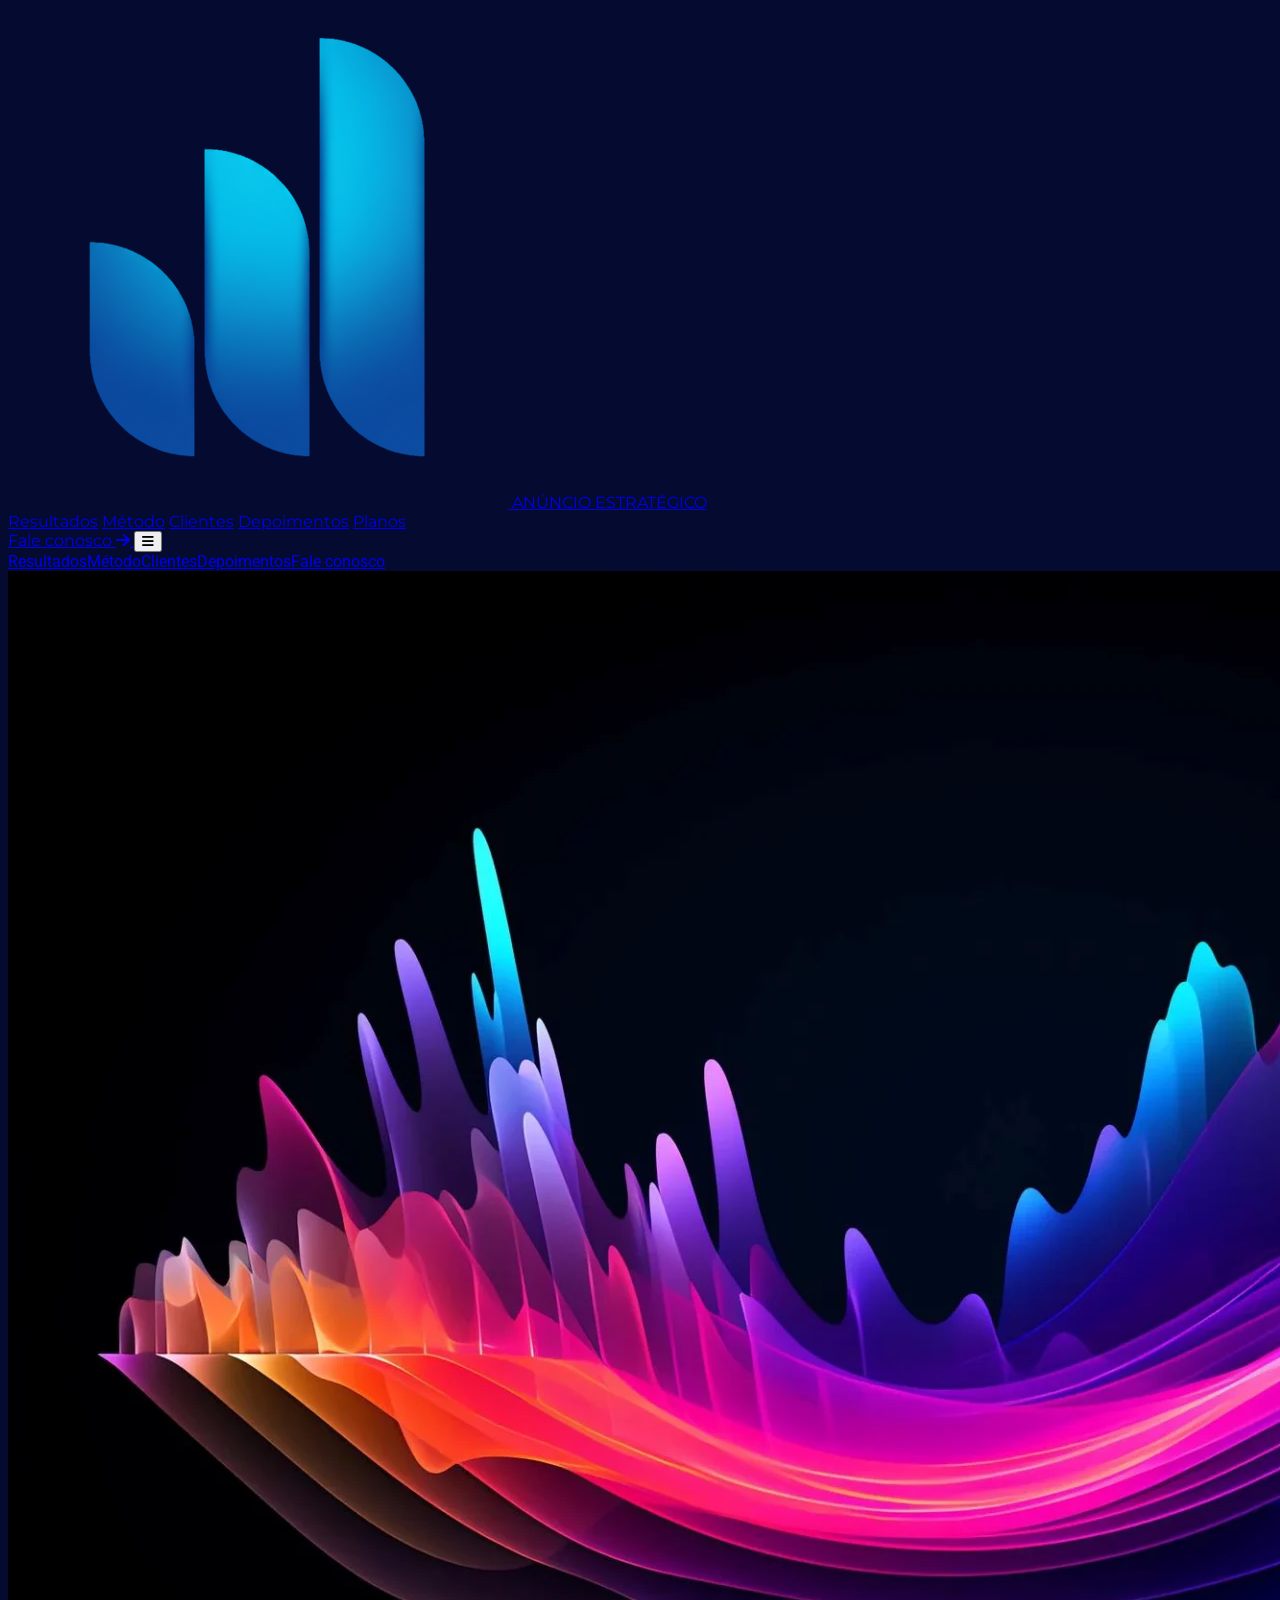
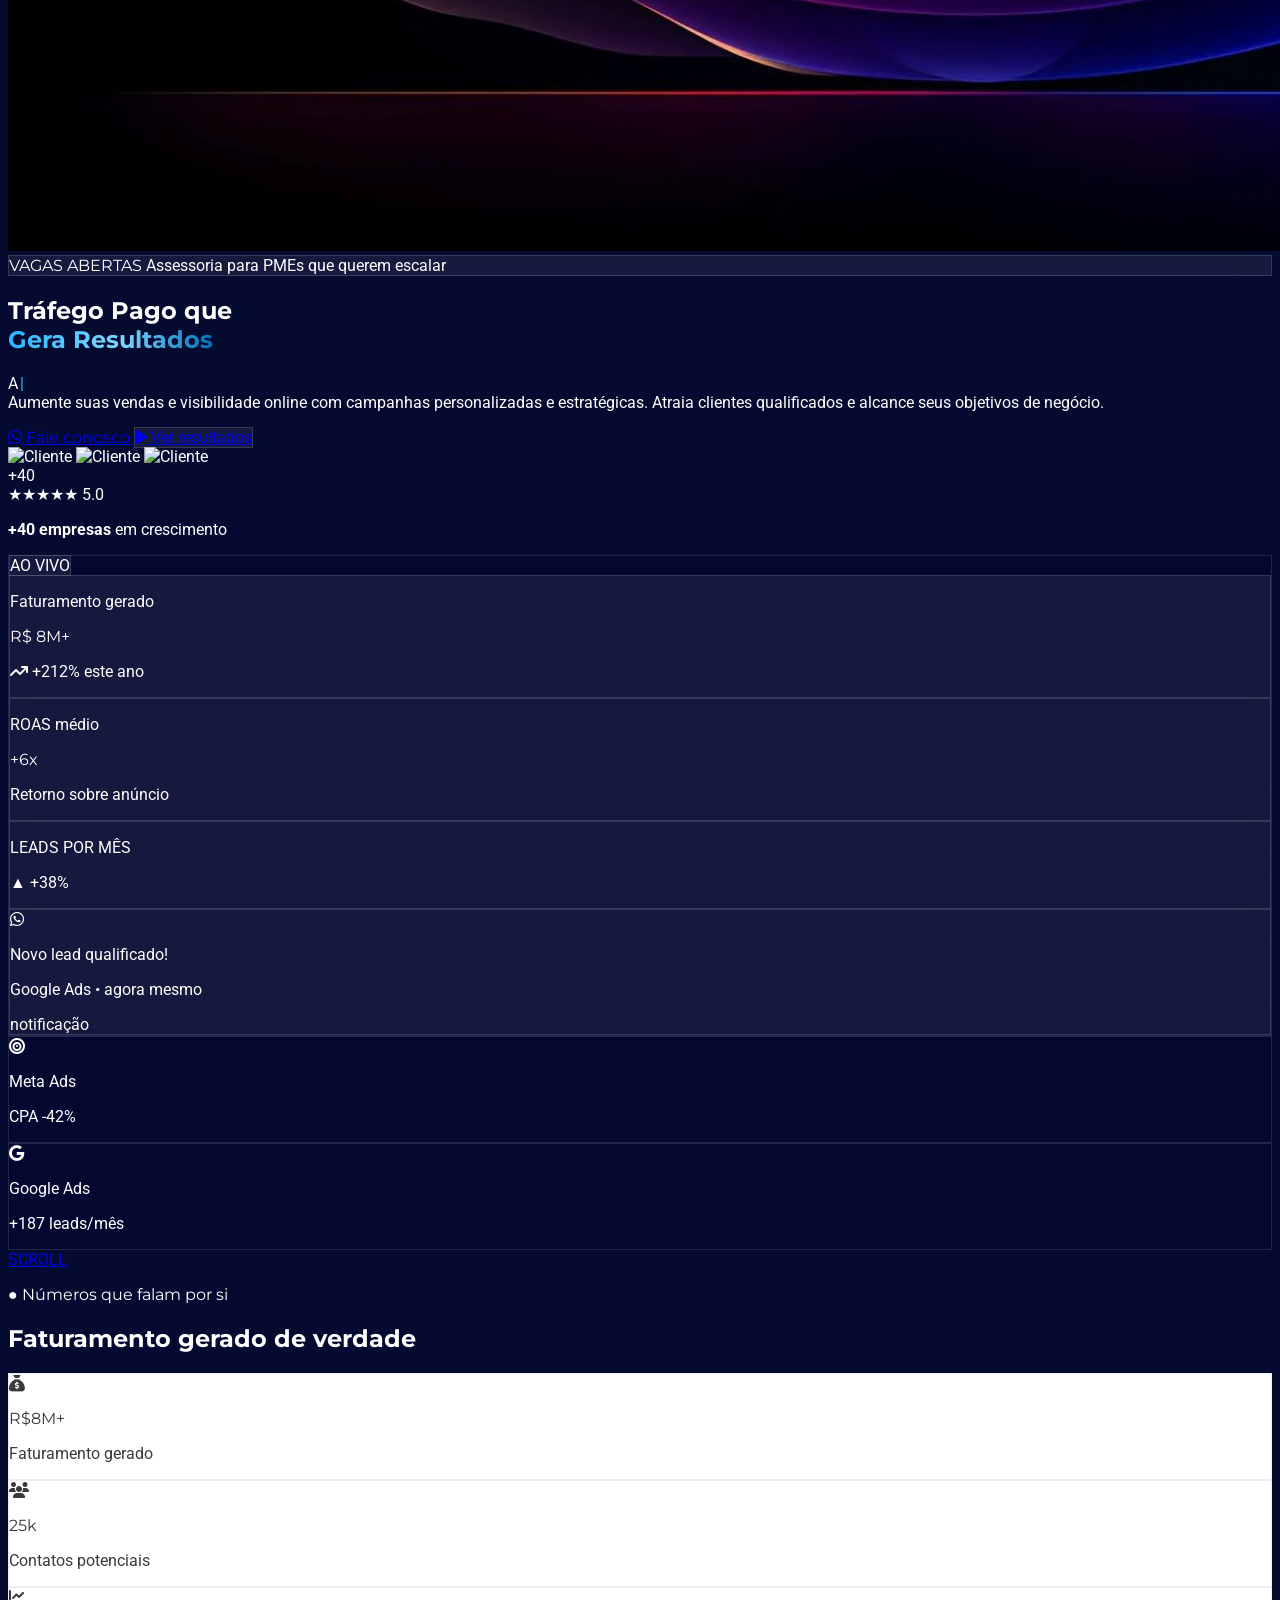
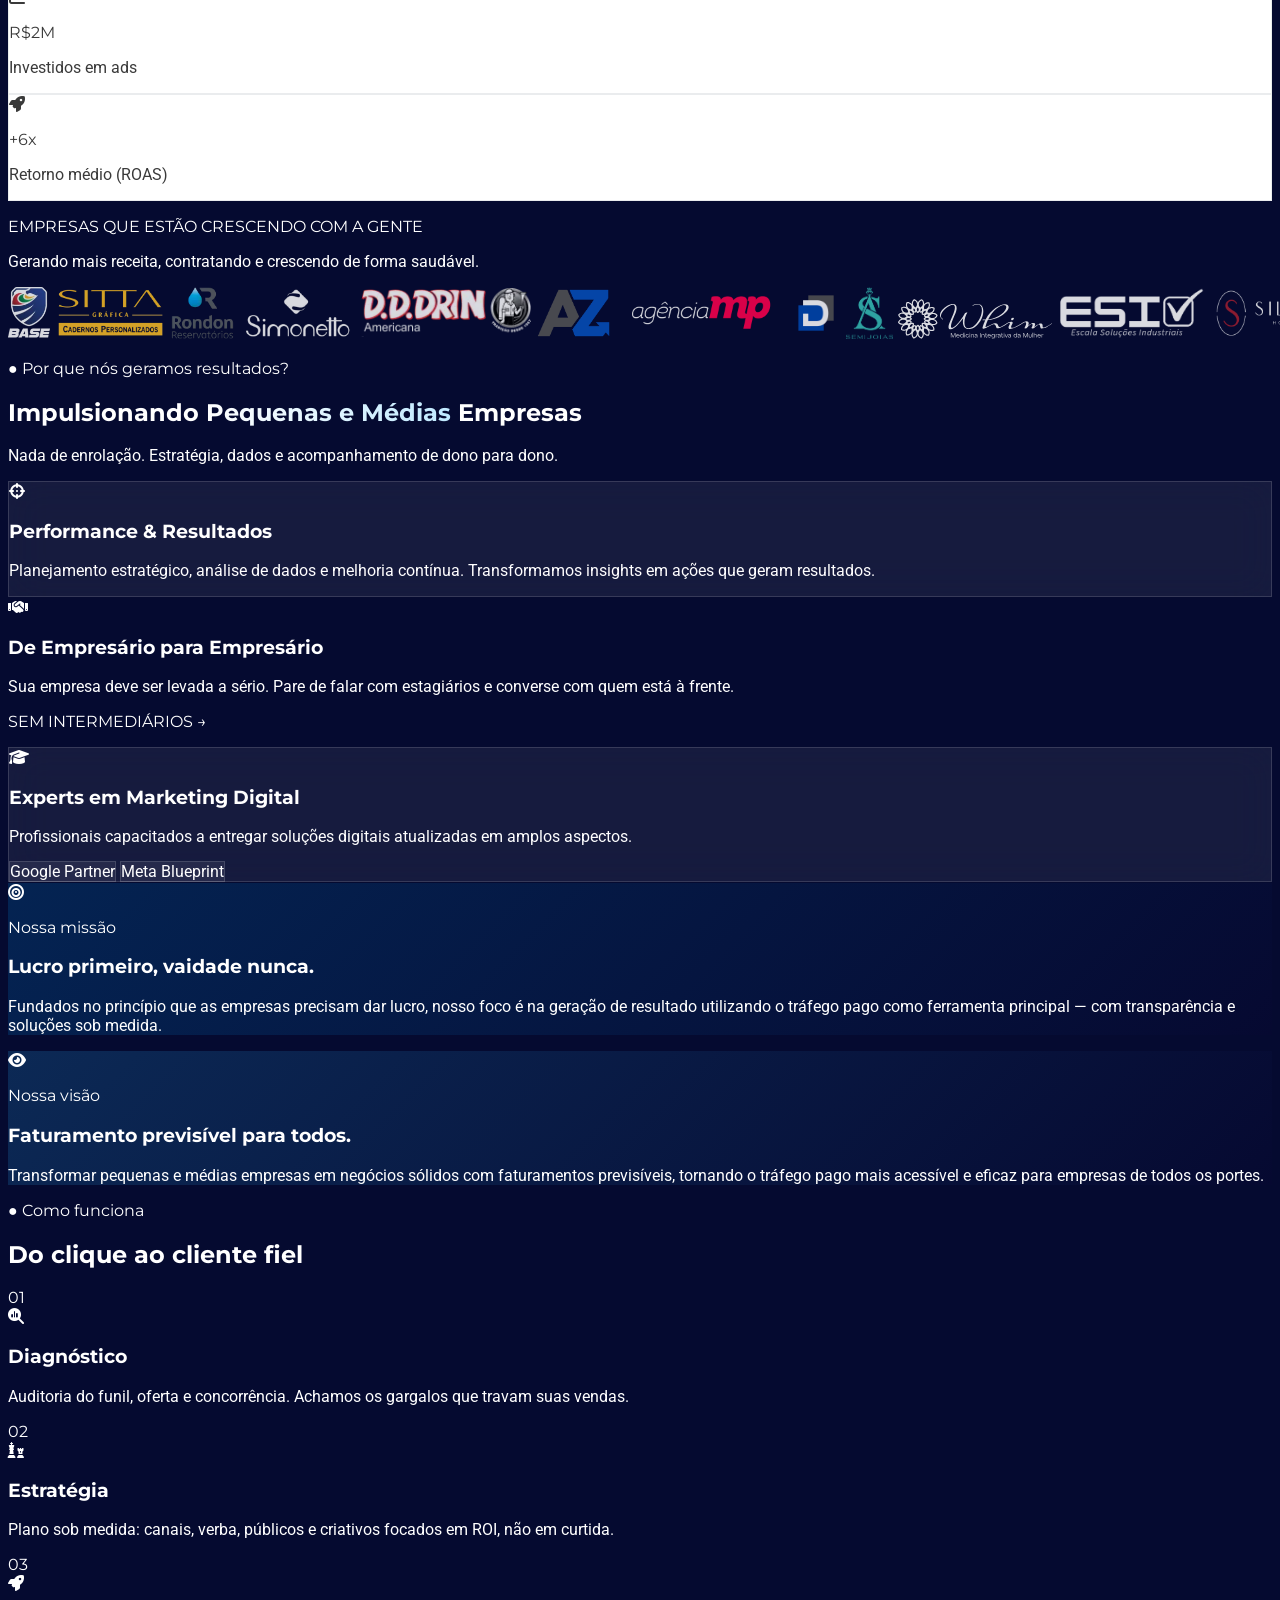
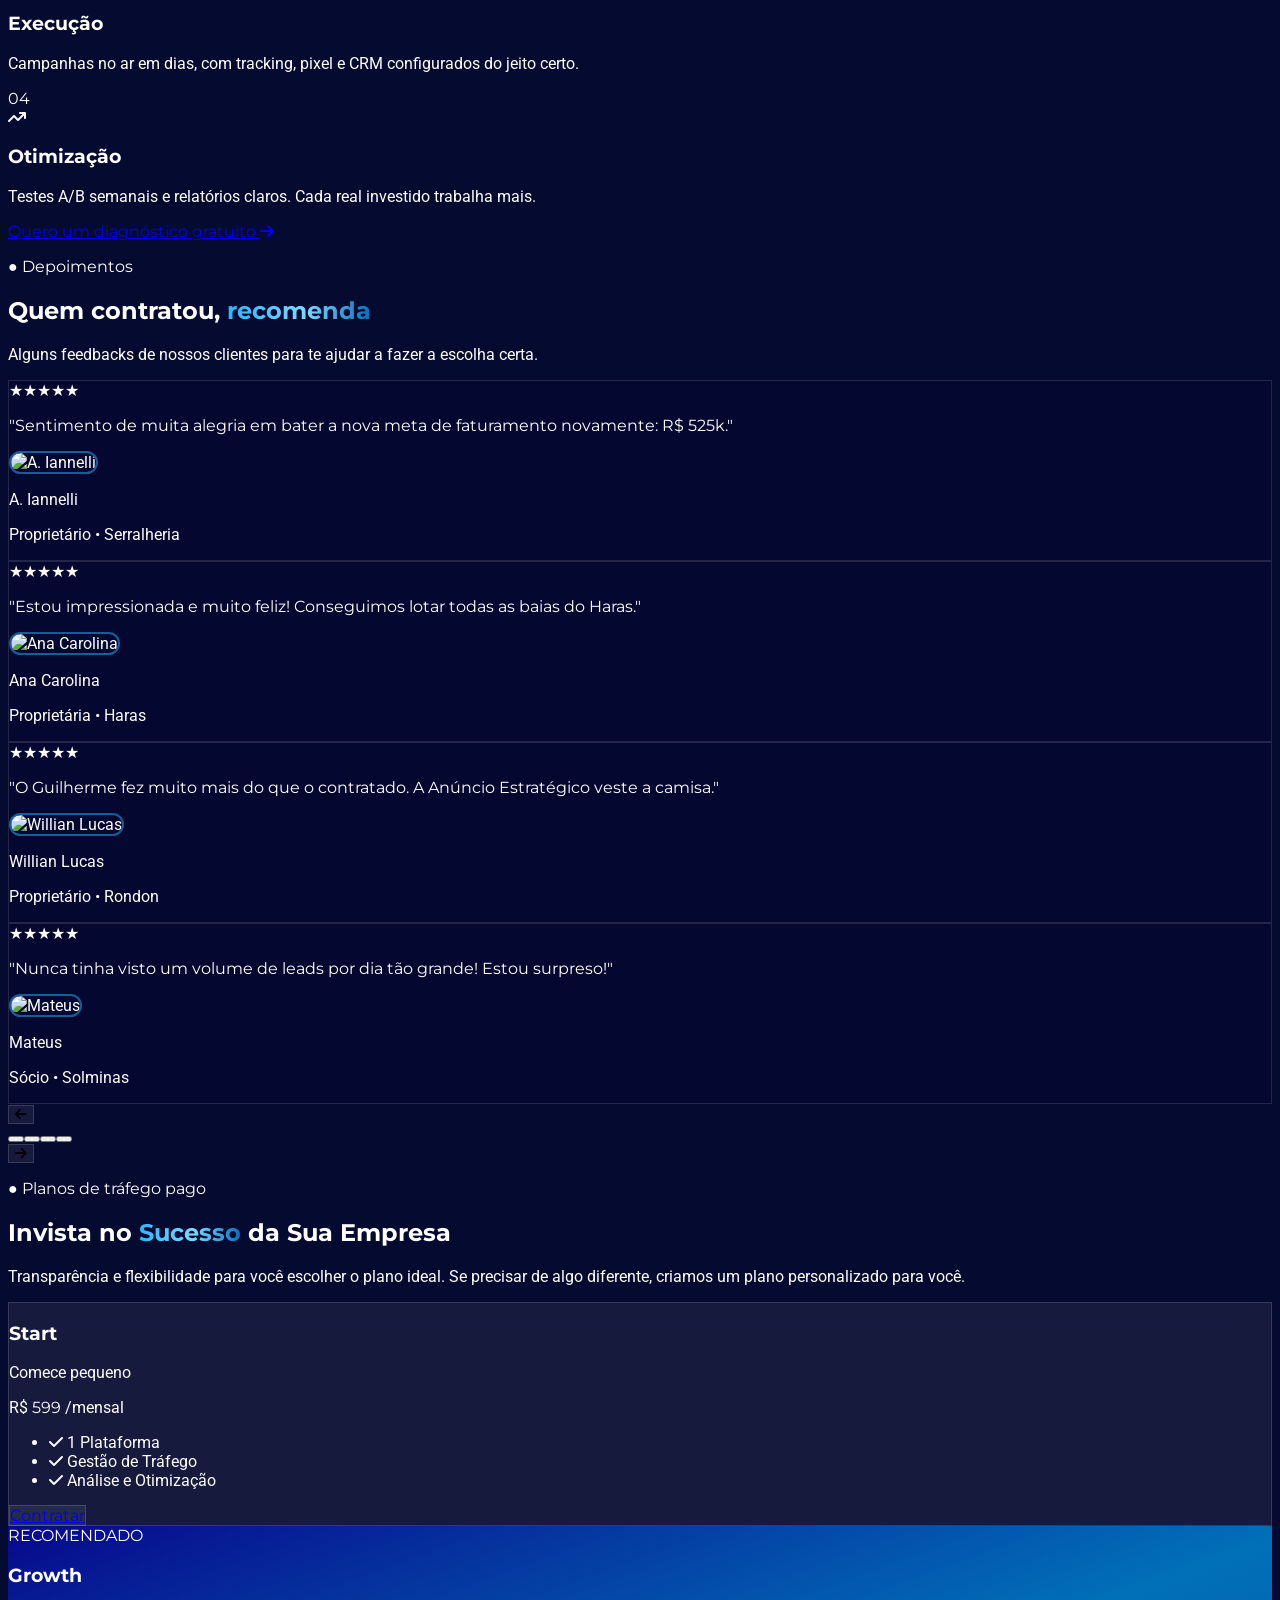
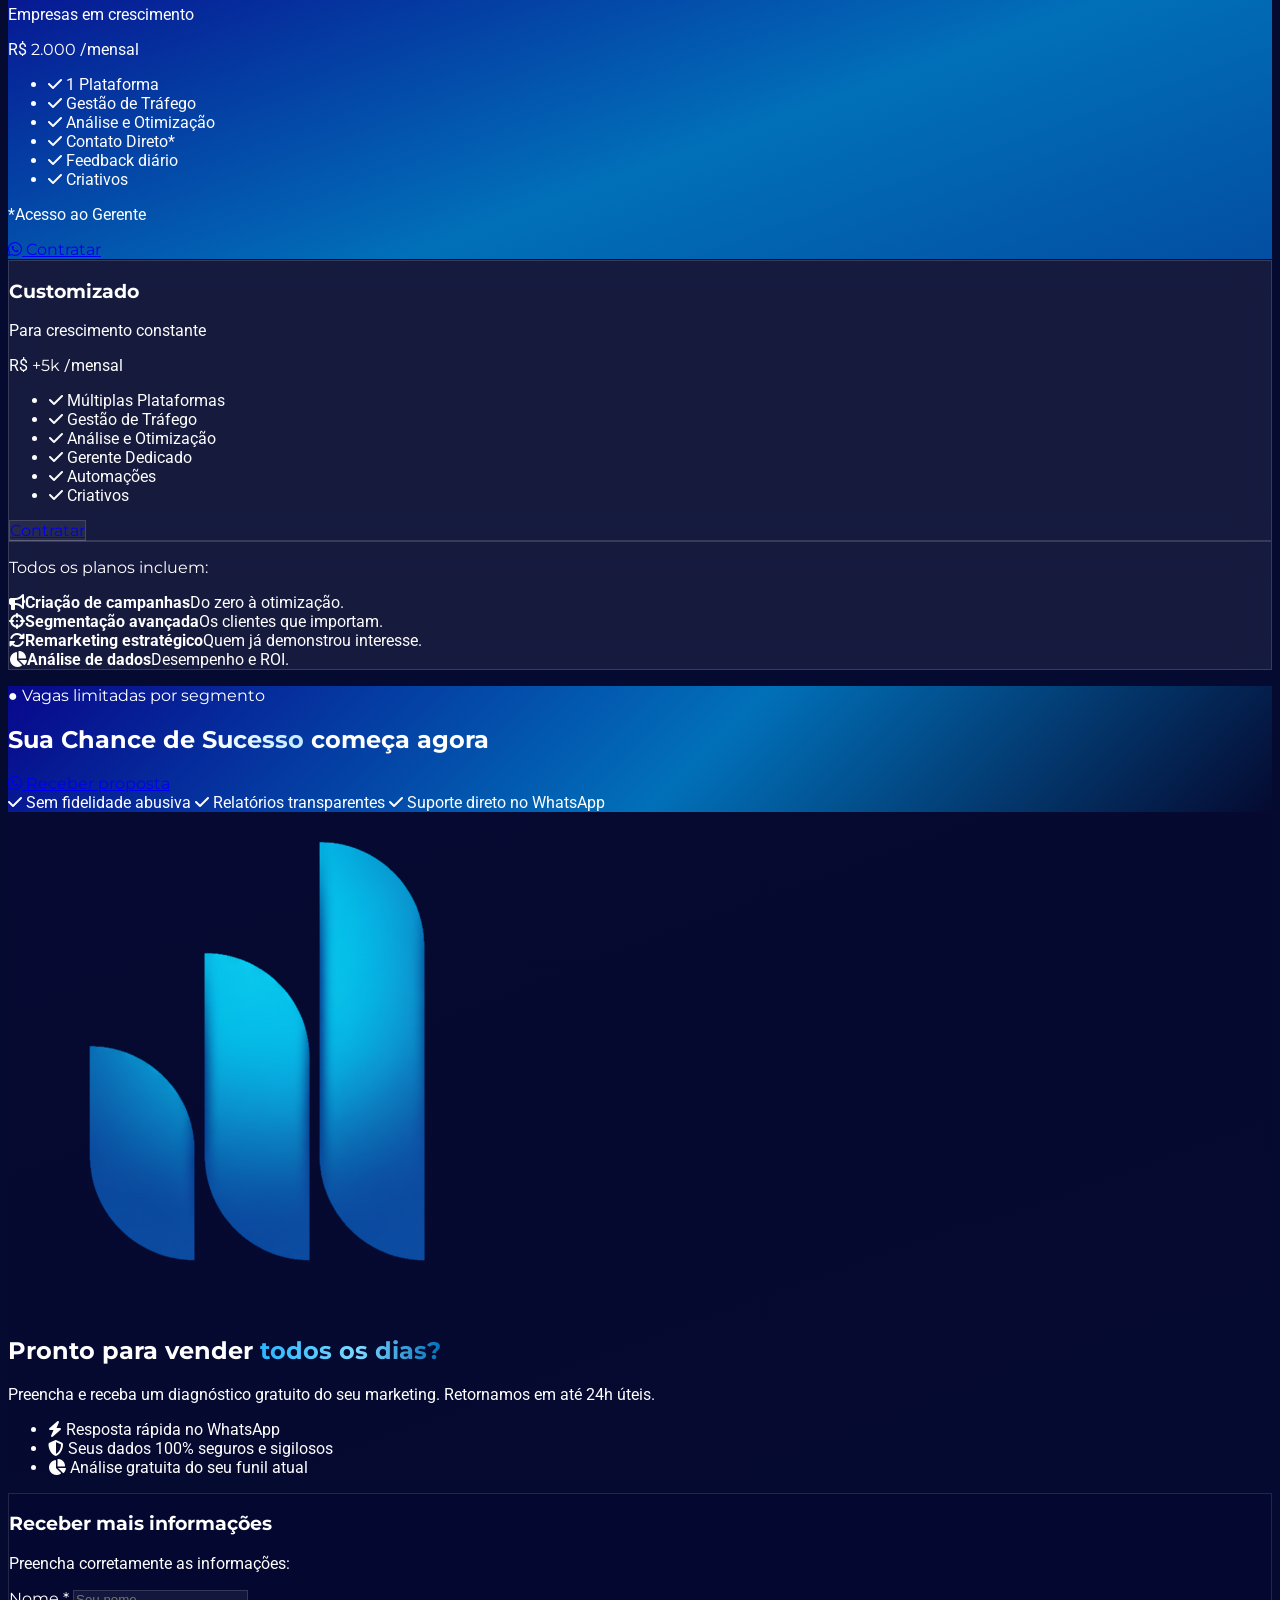
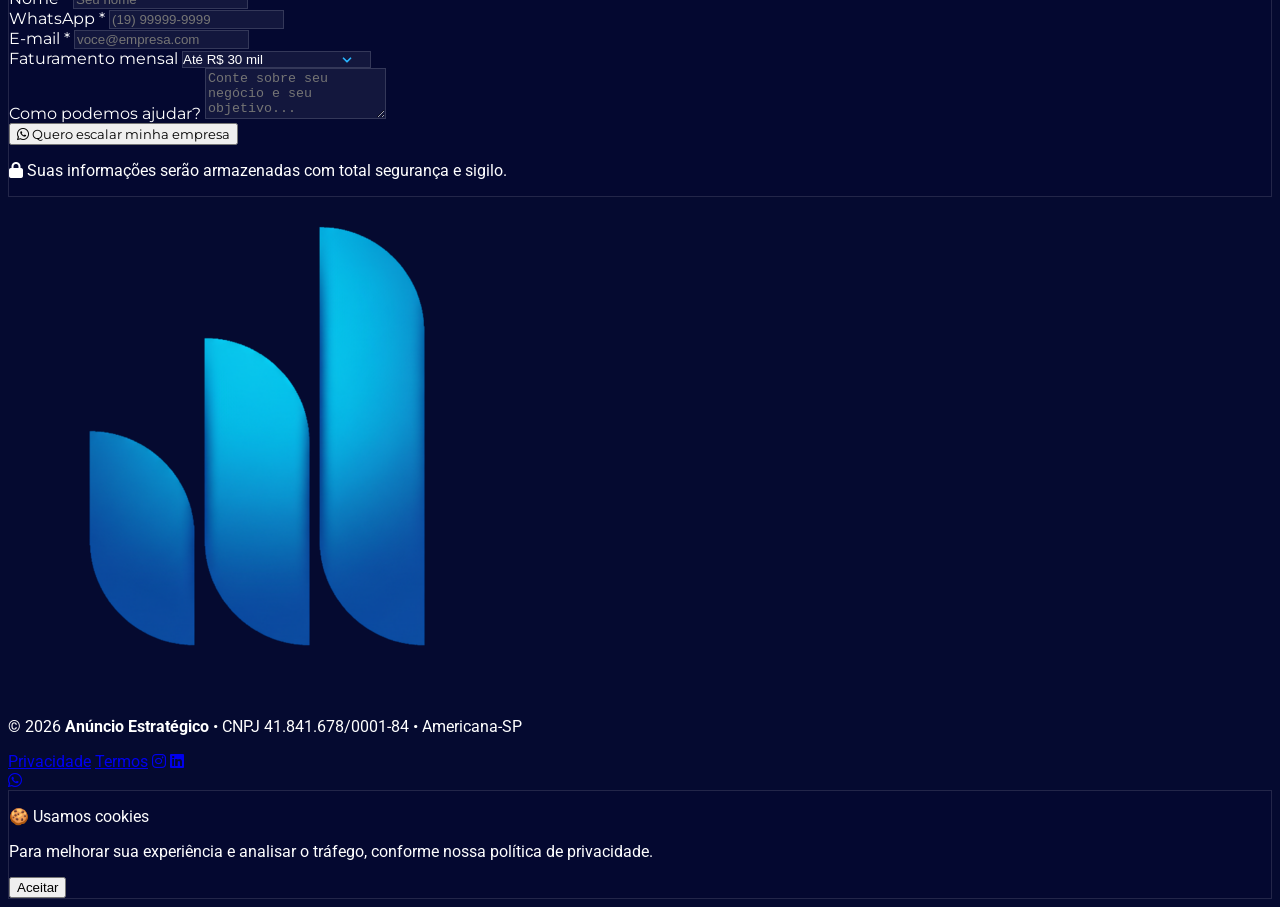
==== commit 7abd6e17: "Carrossel: ESI e Silblan; hero com background local" ====
--- a/index.html
+++ b/index.html
@@ -180,7 +180,7 @@
 <!-- ══════════ HERO (fundo oficial + overlay como no original) ══════════ -->
 <section id="top" class="relative min-h-screen flex items-center pt-32 pb-16 overflow-hidden">
   <div class="absolute inset-0">
-    <img src="https://anuncioestrategico.com.br/wp-content/uploads/2024/04/Background-bloco01.webp" alt="" class="w-full h-full object-cover object-top" />
+    <img src="assets/hero-bg.webp" alt="" class="w-full h-full object-cover object-top" onerror="this.onerror=null;this.src='https://anuncioestrategico.com.br/wp-content/uploads/2024/04/Background-bloco01.webp'" />
     <div class="absolute inset-0" style="background:linear-gradient(180deg,rgba(5,10,48,.55) 0%,rgba(5,10,48,.88) 60%,#050A30 100%)"></div>
   </div>
   <div class="mesh">
@@ -341,6 +341,8 @@
           <img loading="lazy" class="client-logo" src="assets/clientes/dautec.png" alt="Dautec" onerror="this.style.display='none'" />
           <img loading="lazy" class="client-logo" src="assets/clientes/simone-alves.png" alt="Simone Alves" onerror="this.style.display='none'" />
           <img loading="lazy" class="client-logo" src="assets/clientes/whim.svg" alt="Whim" style="height:40px" />
+          <img loading="lazy" class="client-logo" src="assets/clientes/esi.webp" alt="ESI" />
+          <img loading="lazy" class="client-logo" src="assets/clientes/silblan.png" alt="Silblan" />
         </div>
         <div class="flex items-center gap-14 pr-14 shrink-0" aria-hidden="true">
           <img loading="lazy" class="client-logo" src="assets/clientes/base.webp" alt="" />
@@ -353,6 +355,8 @@
           <img loading="lazy" class="client-logo" src="assets/clientes/dautec.png" alt="" onerror="this.style.display='none'" />
           <img loading="lazy" class="client-logo" src="assets/clientes/simone-alves.png" alt="" onerror="this.style.display='none'" />
           <img loading="lazy" class="client-logo" src="assets/clientes/whim.svg" alt="" style="height:40px" />
+          <img loading="lazy" class="client-logo" src="assets/clientes/esi.webp" alt="" />
+          <img loading="lazy" class="client-logo" src="assets/clientes/silblan.png" alt="" />
         </div>
       </div>
     </div>
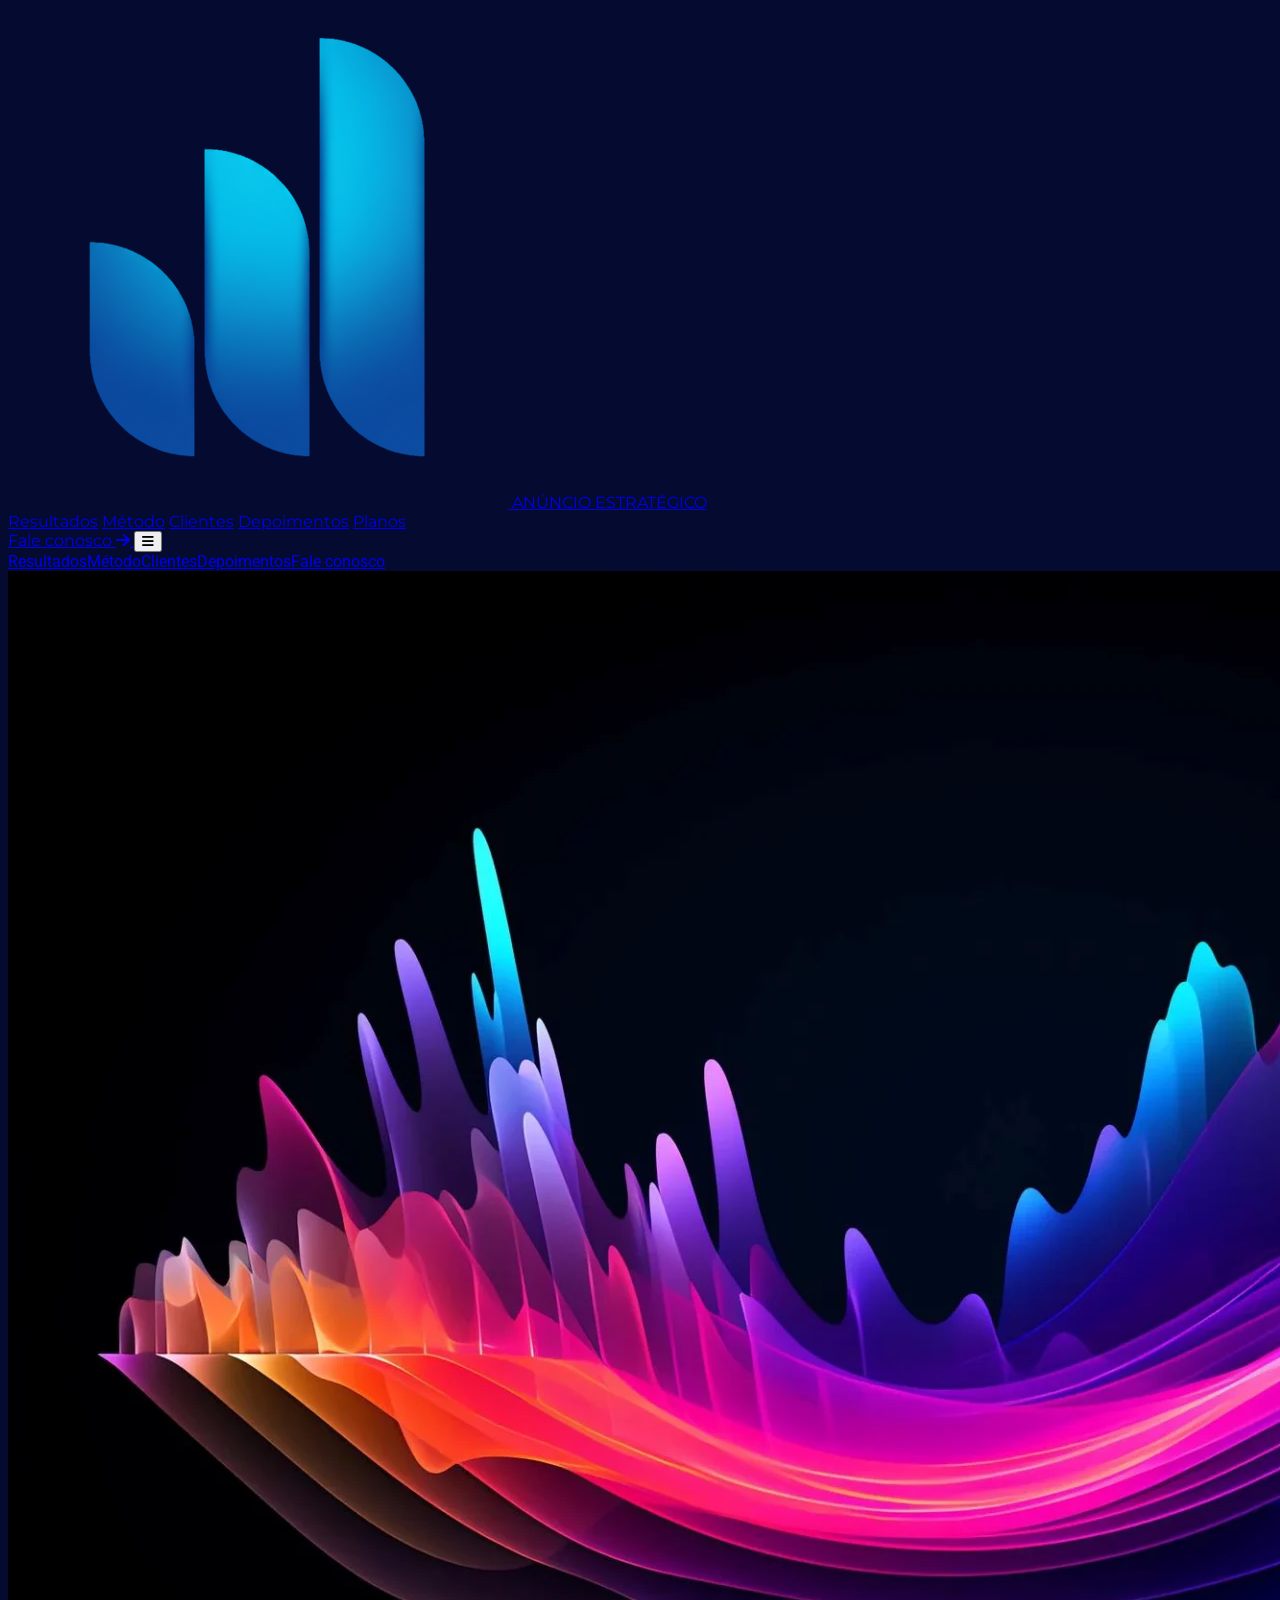
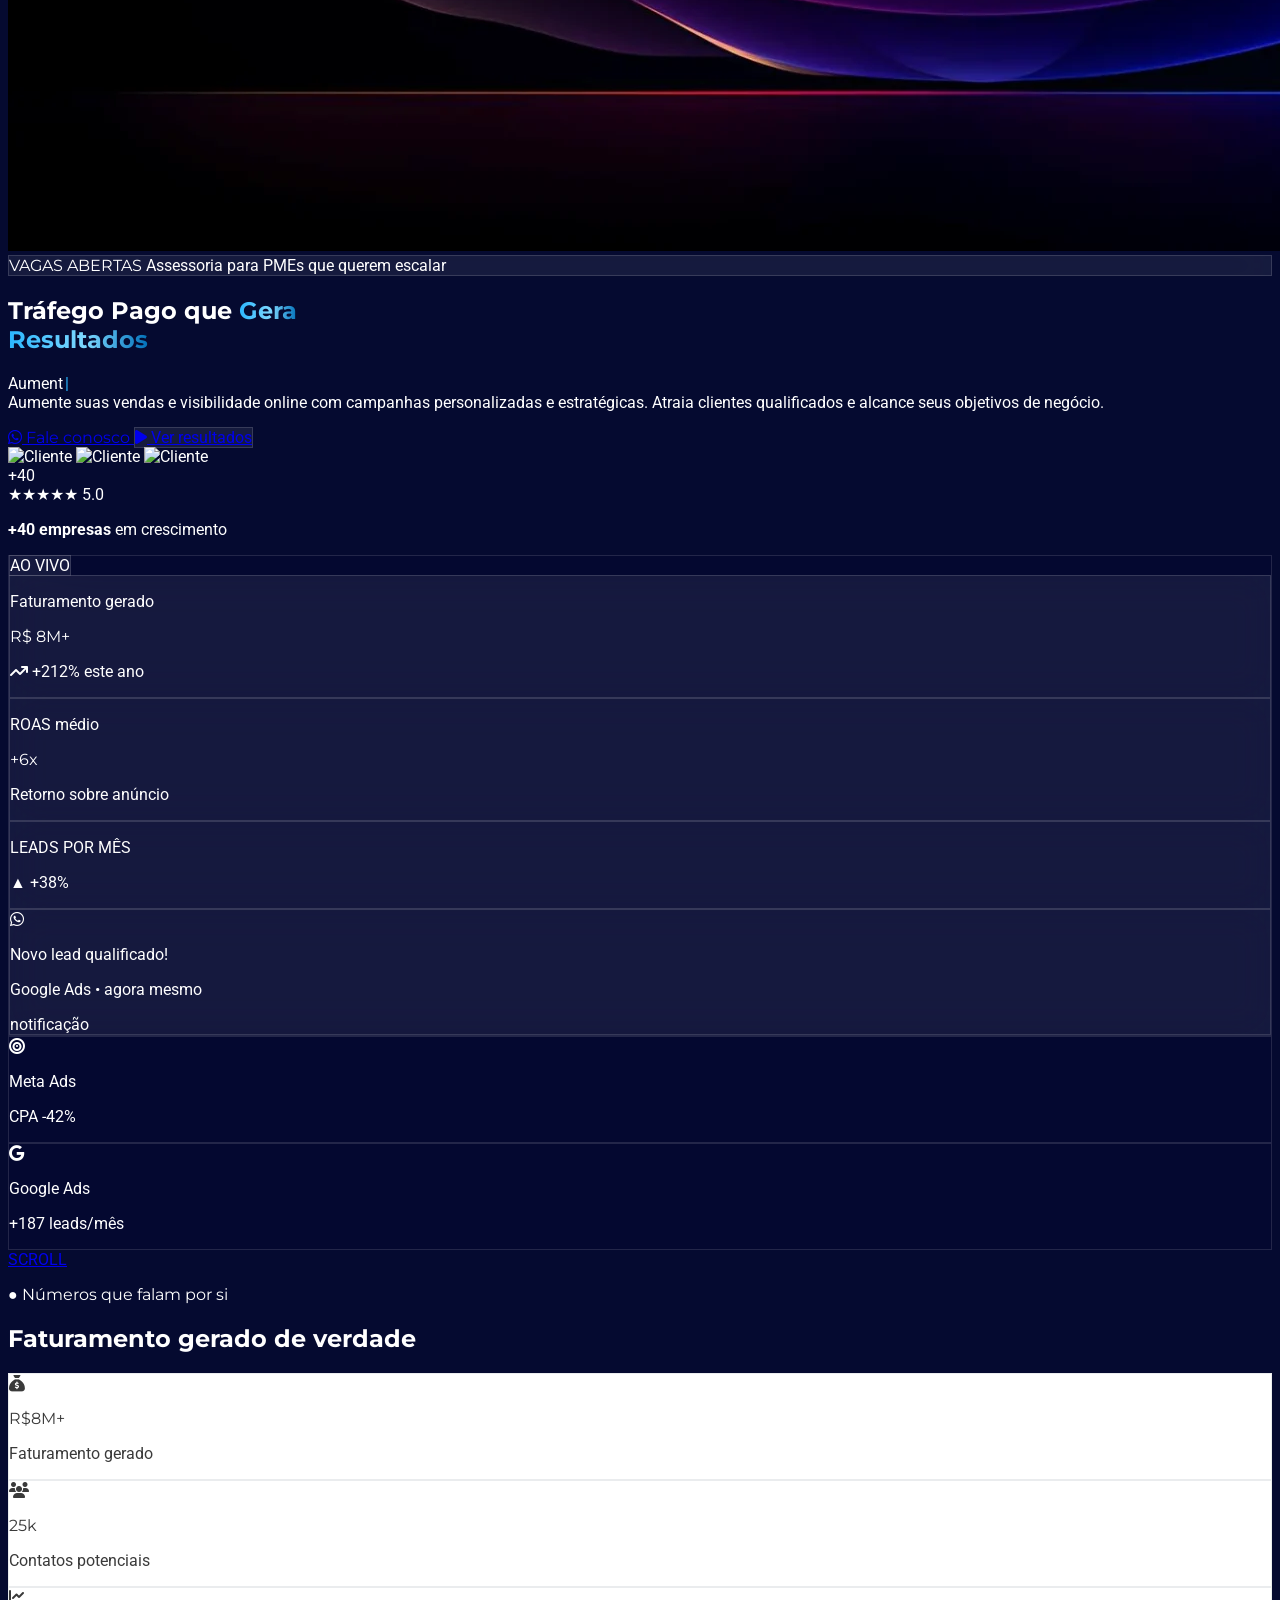
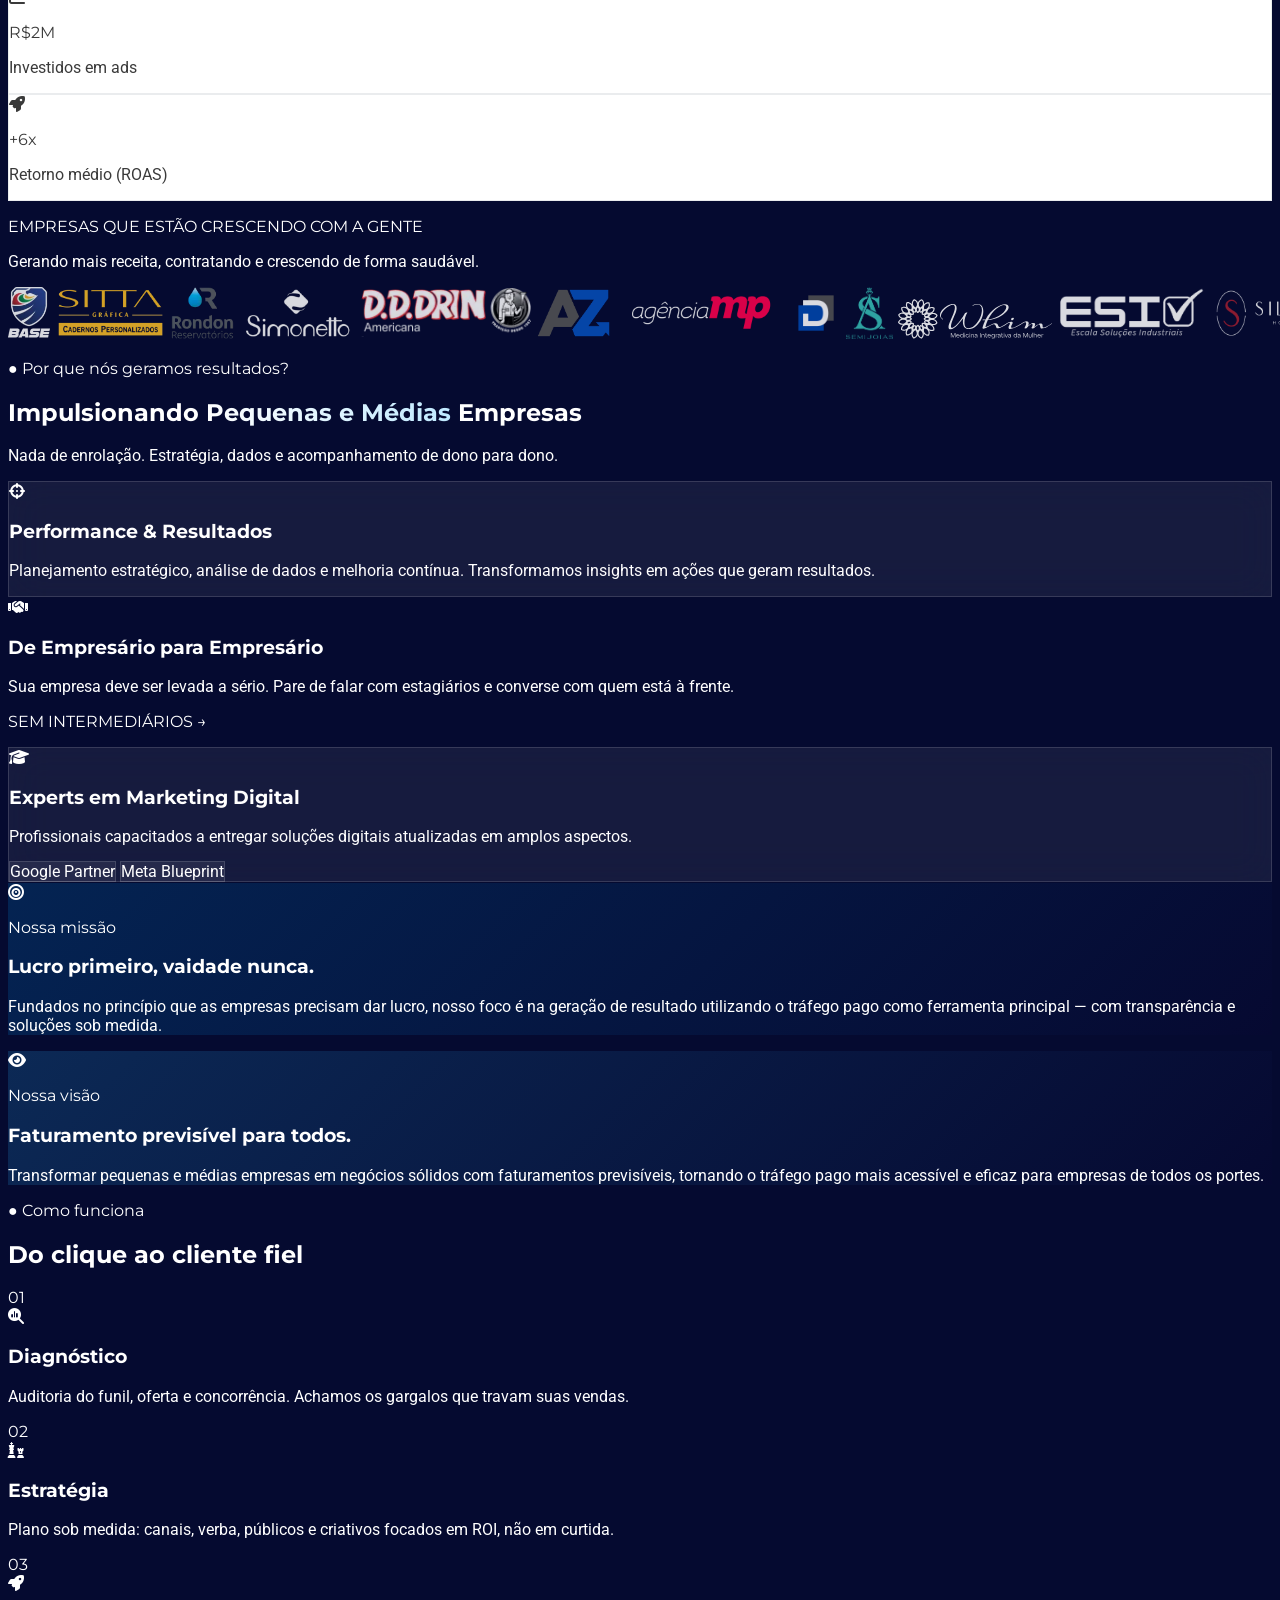
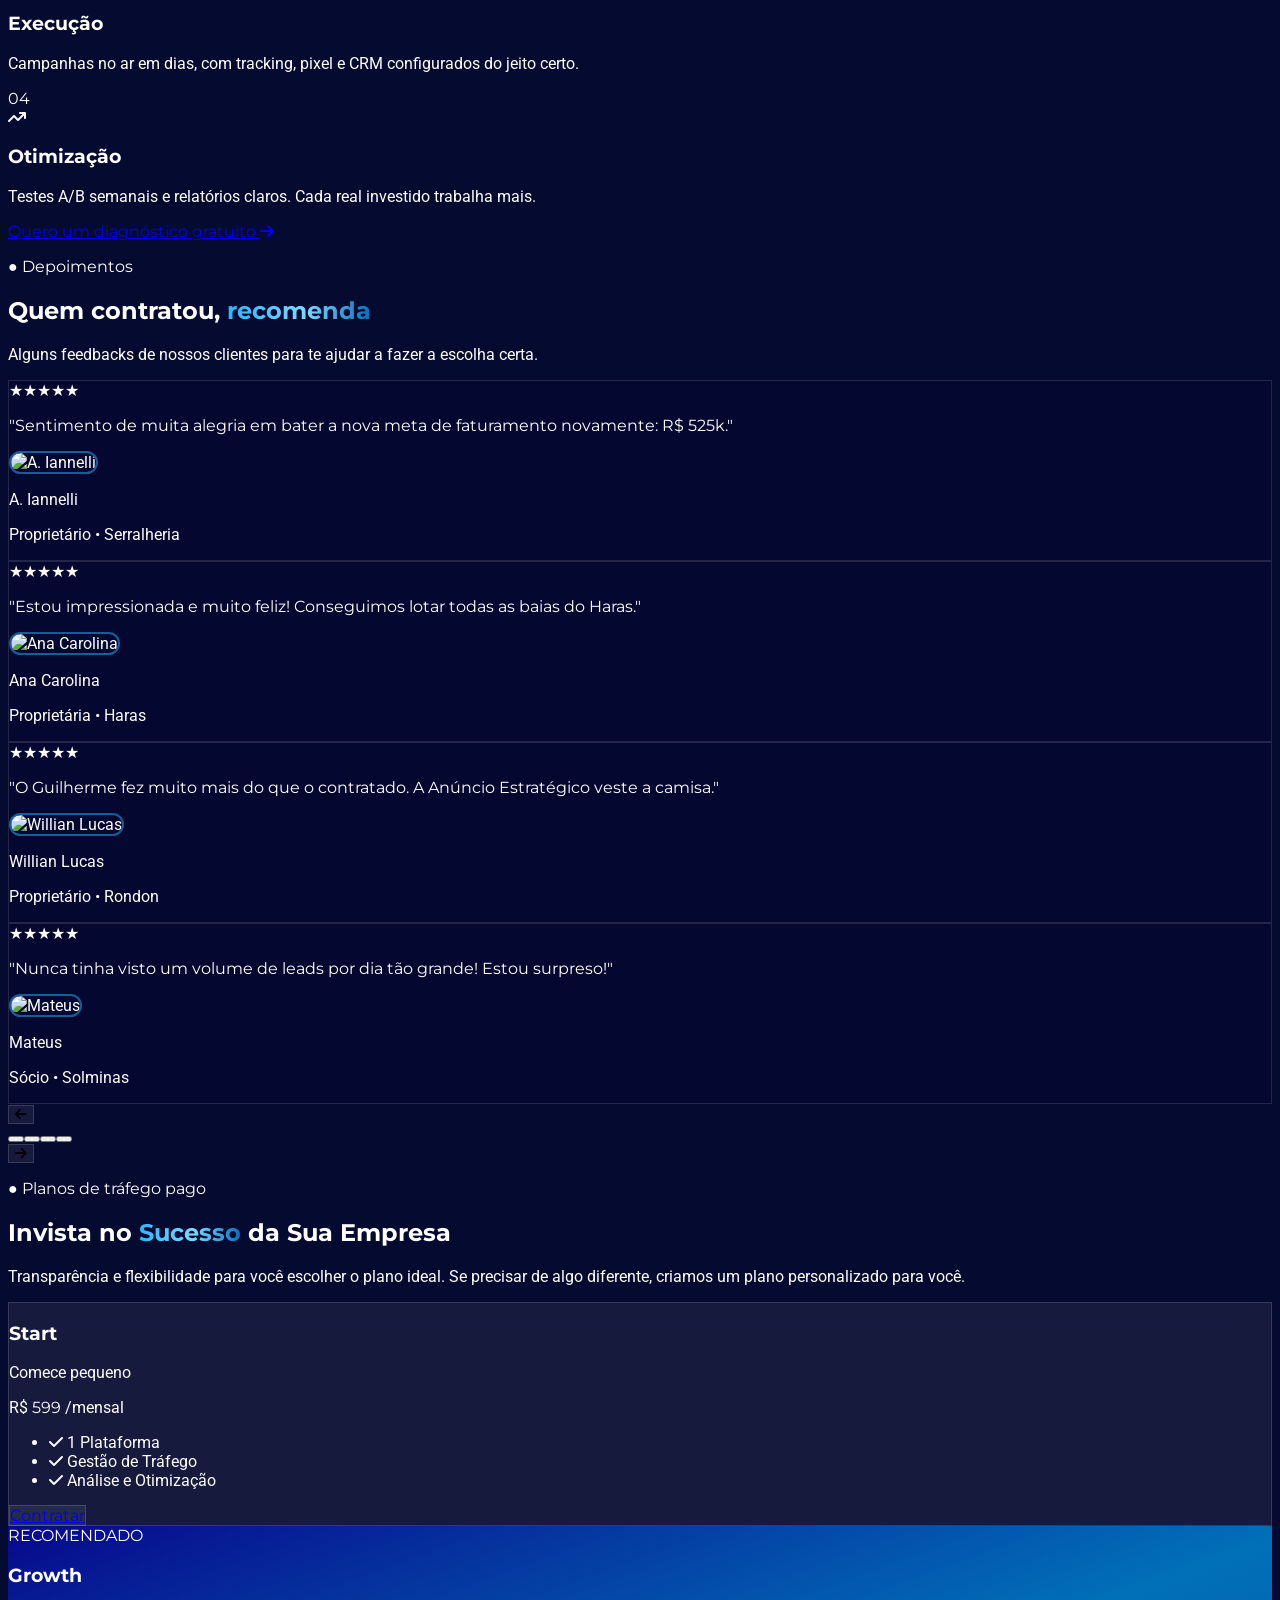
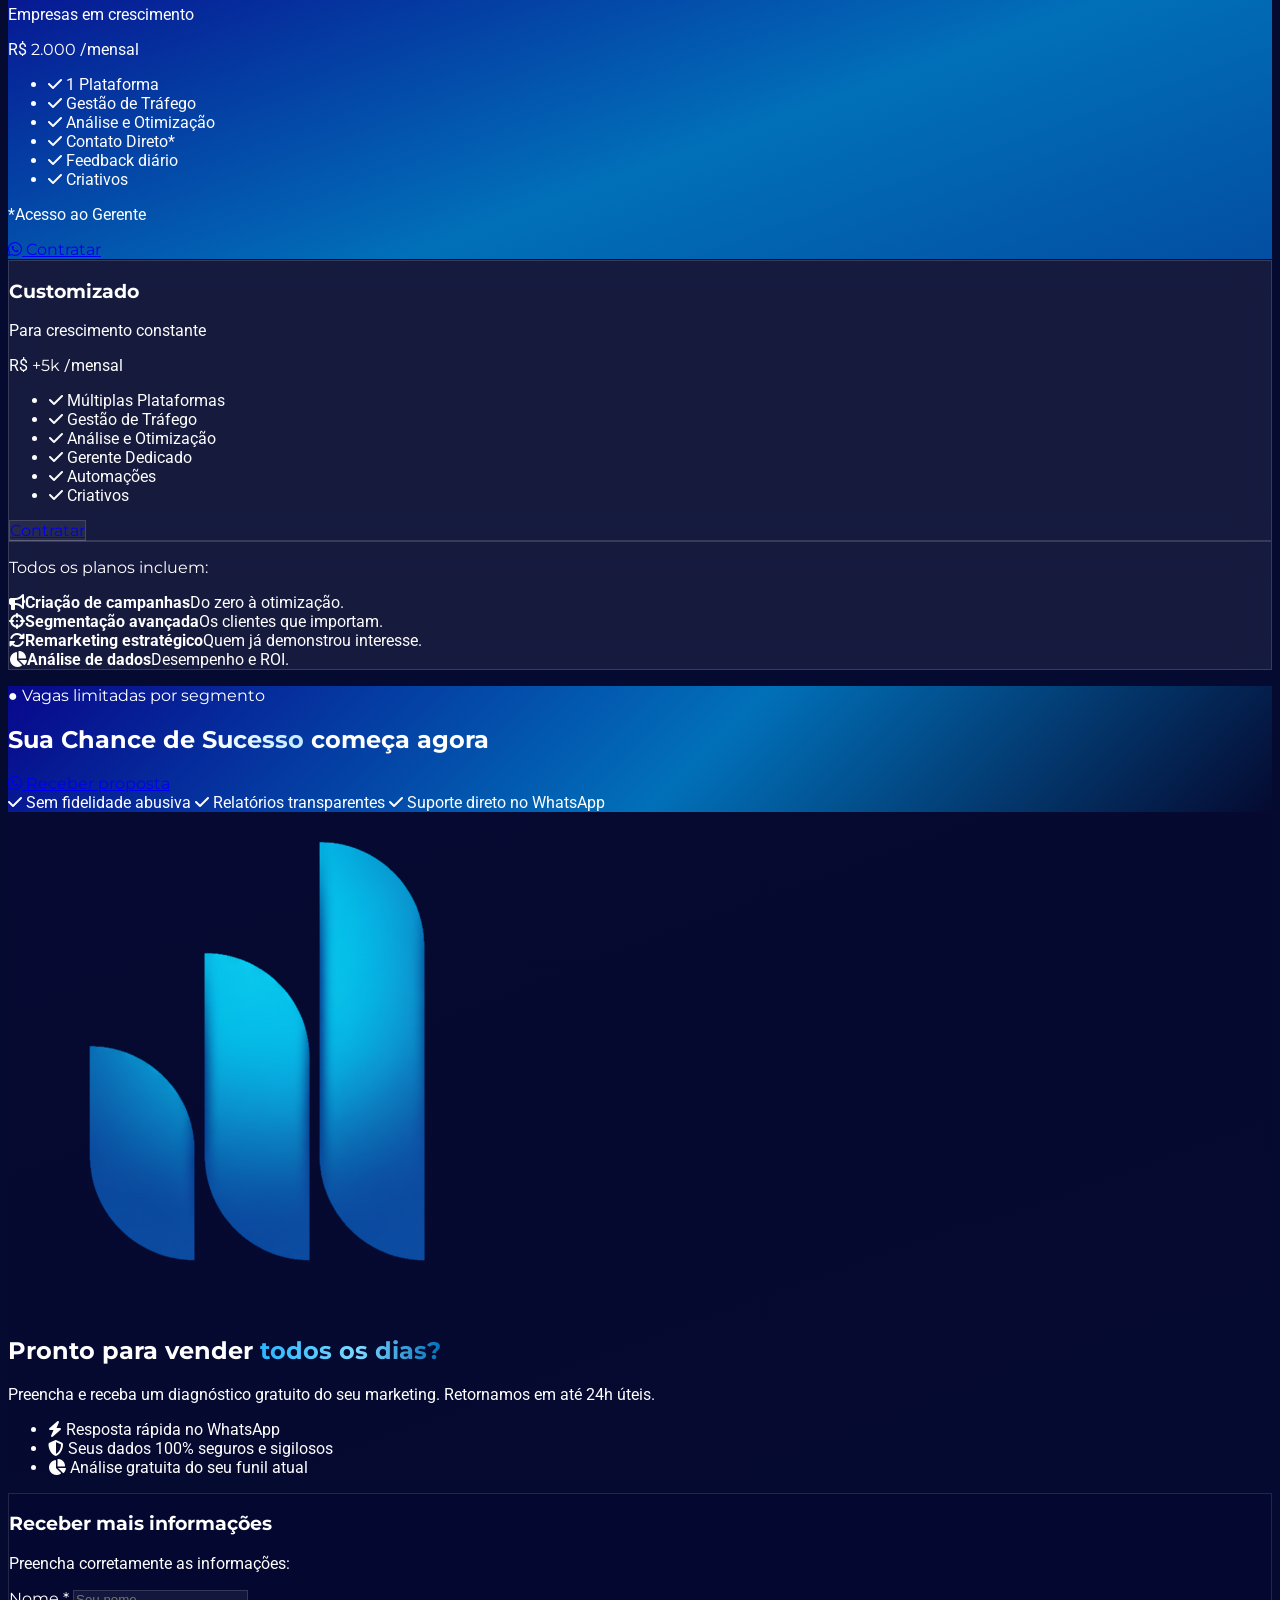
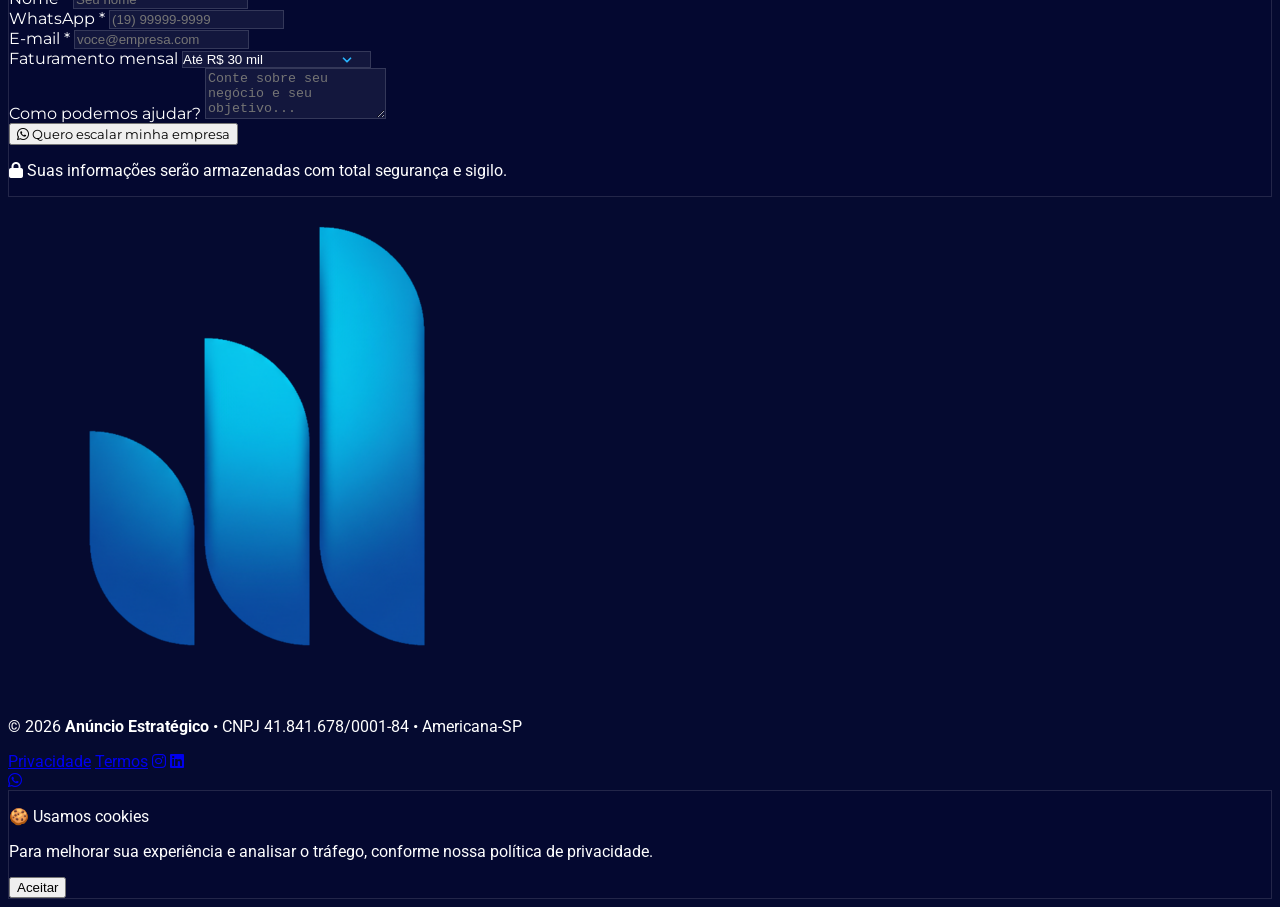
==== commit ea3df426: "H1: Gera ao lado de que" ====
--- a/index.html
+++ b/index.html
@@ -198,7 +198,7 @@
       </div>
 
       <h1 class="reveal visible font-display font-extrabold text-[2.6rem] leading-[1.08] sm:text-6xl xl:text-[4.2rem]">
-        Tráfego Pago que<br><span class="grad">Gera Resultados</span>
+        Tráfego Pago que <span class="grad">Gera</span><br><span class="grad">Resultados</span>
       </h1>
 
       <p class="reveal visible mt-6 text-lg text-white/70 max-w-lg leading-relaxed">
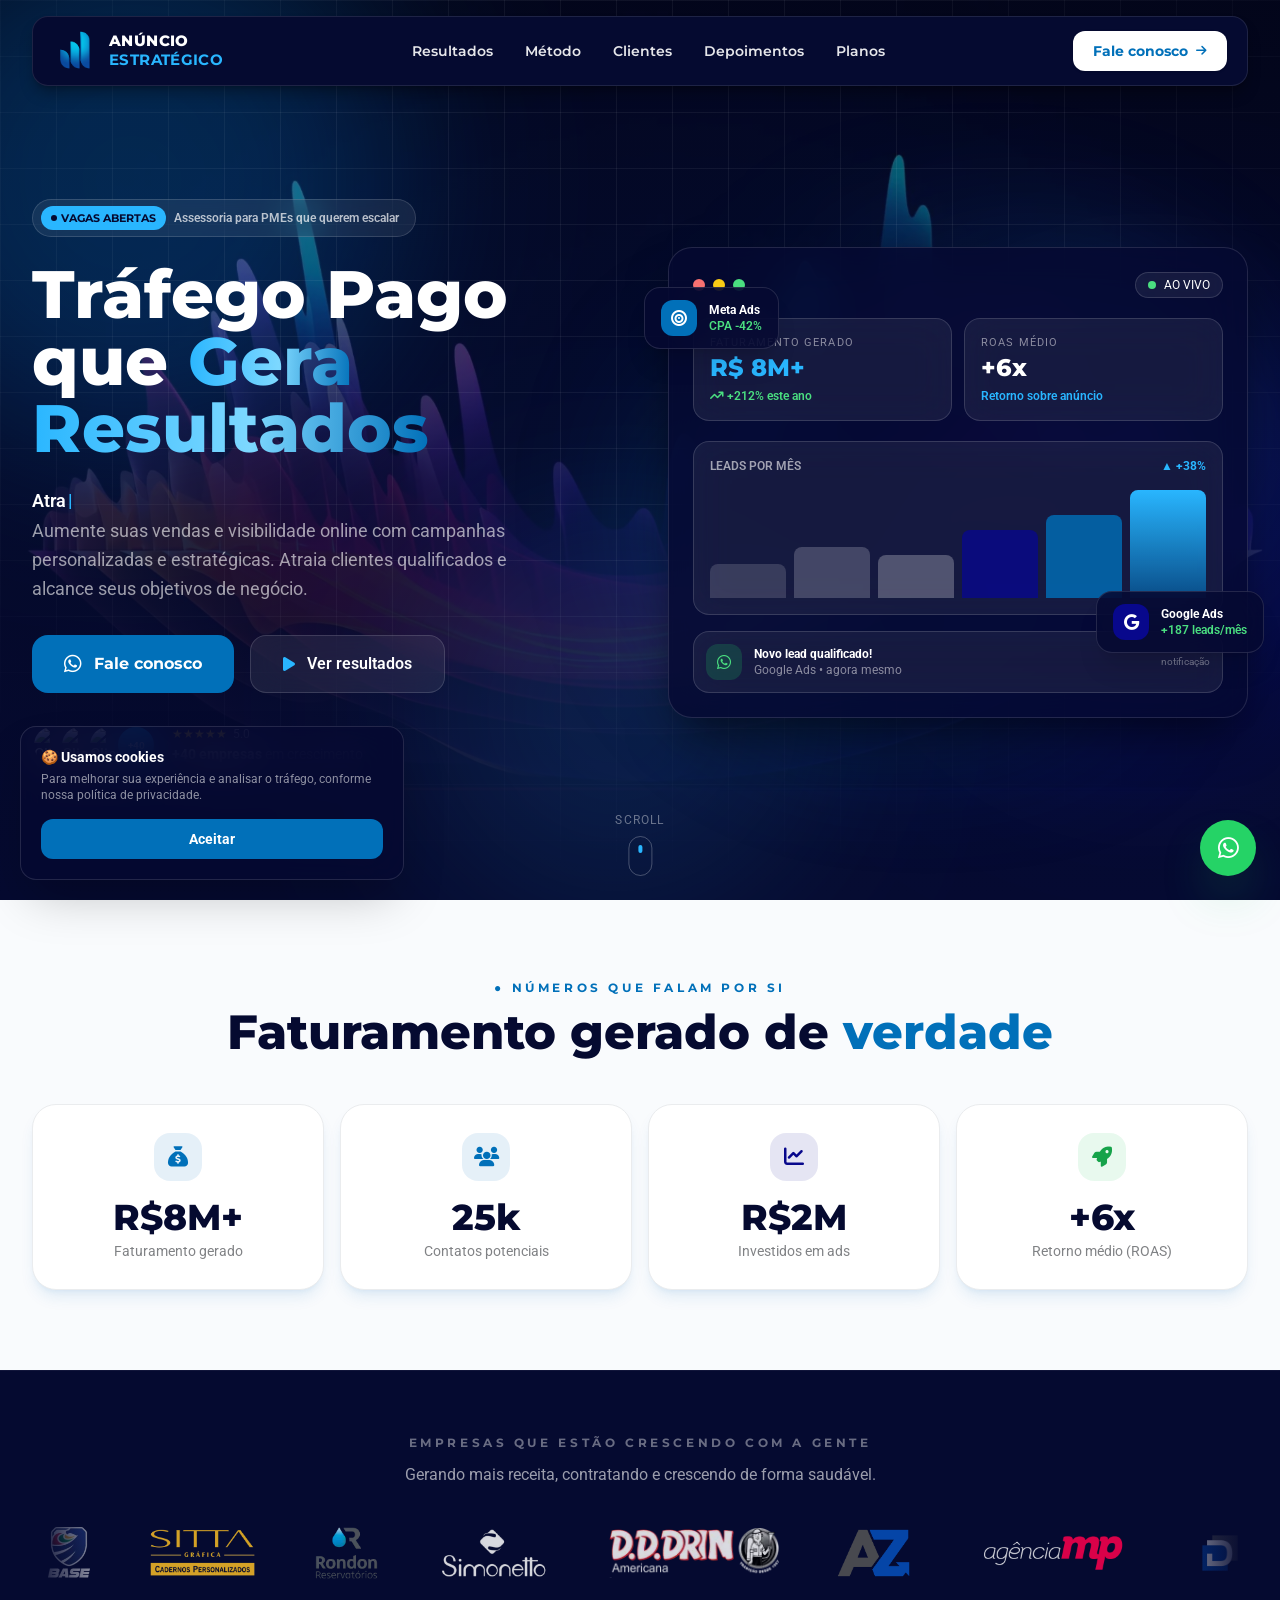
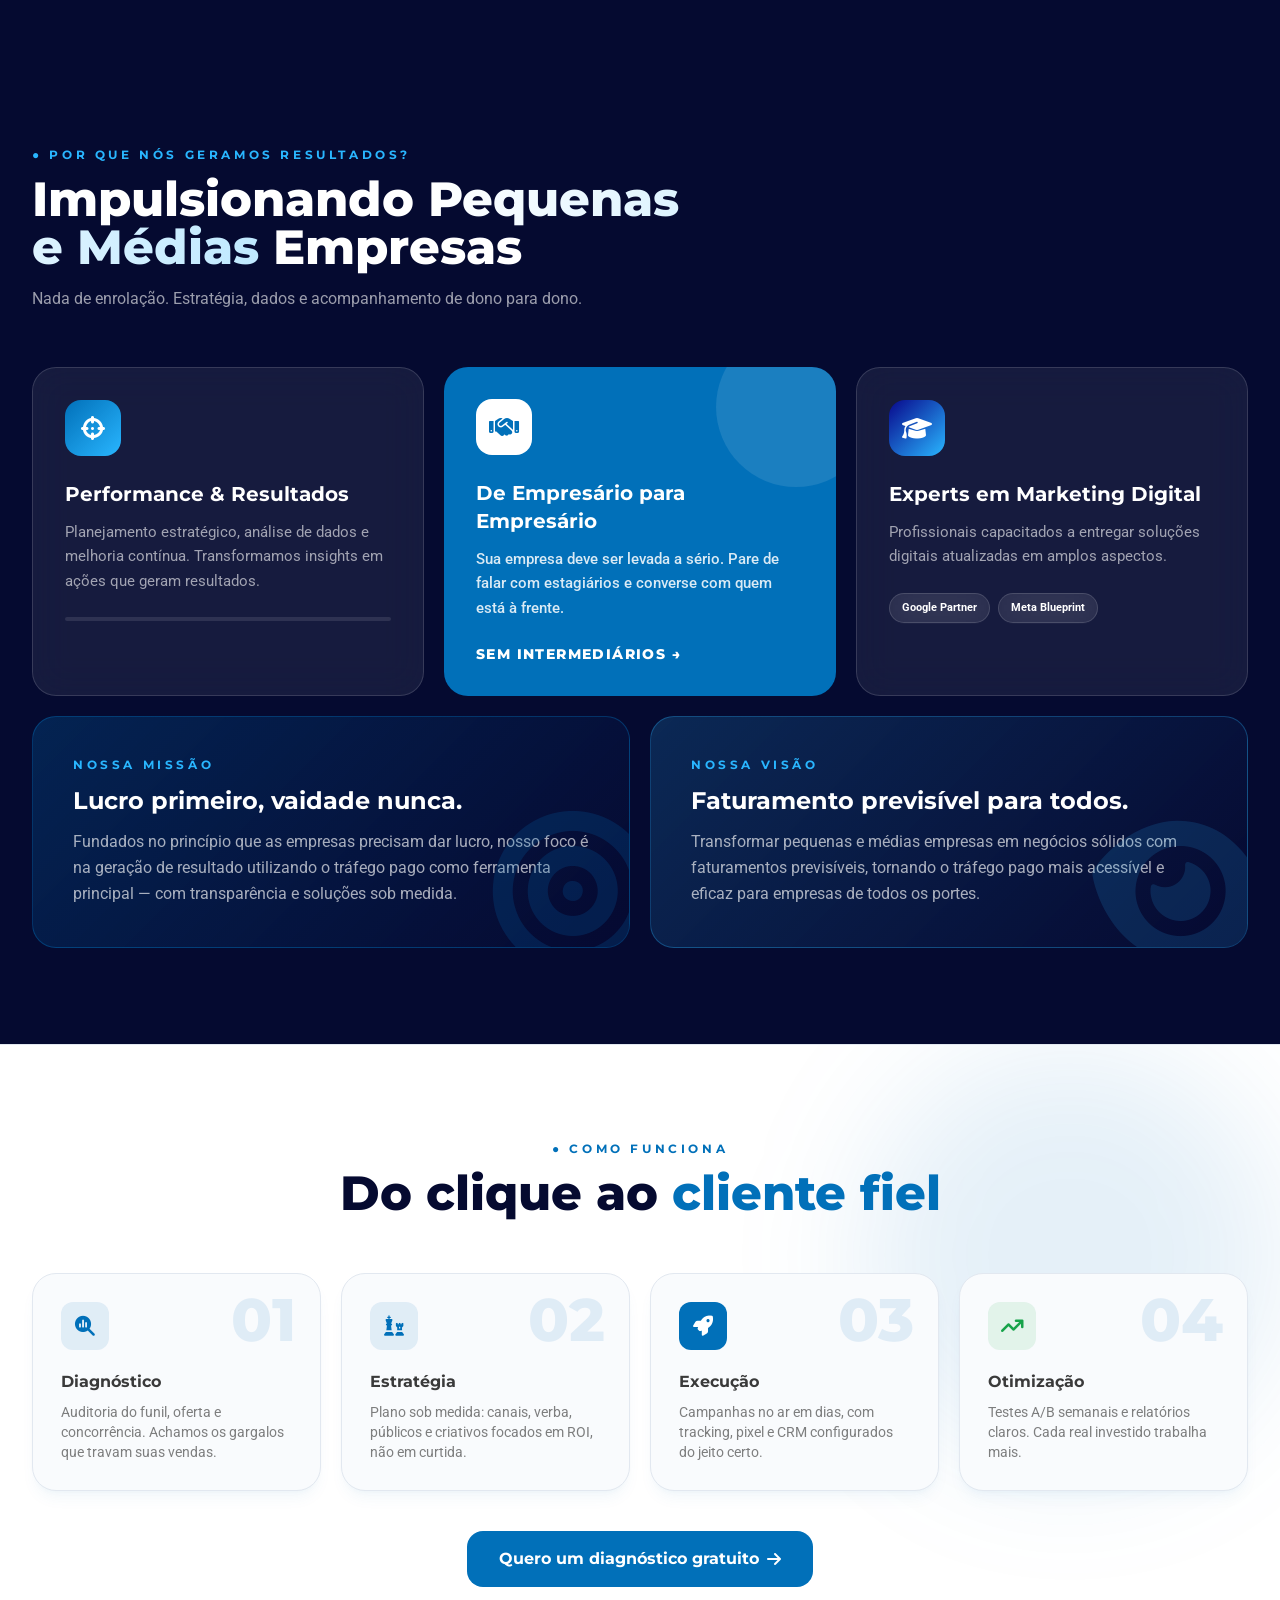
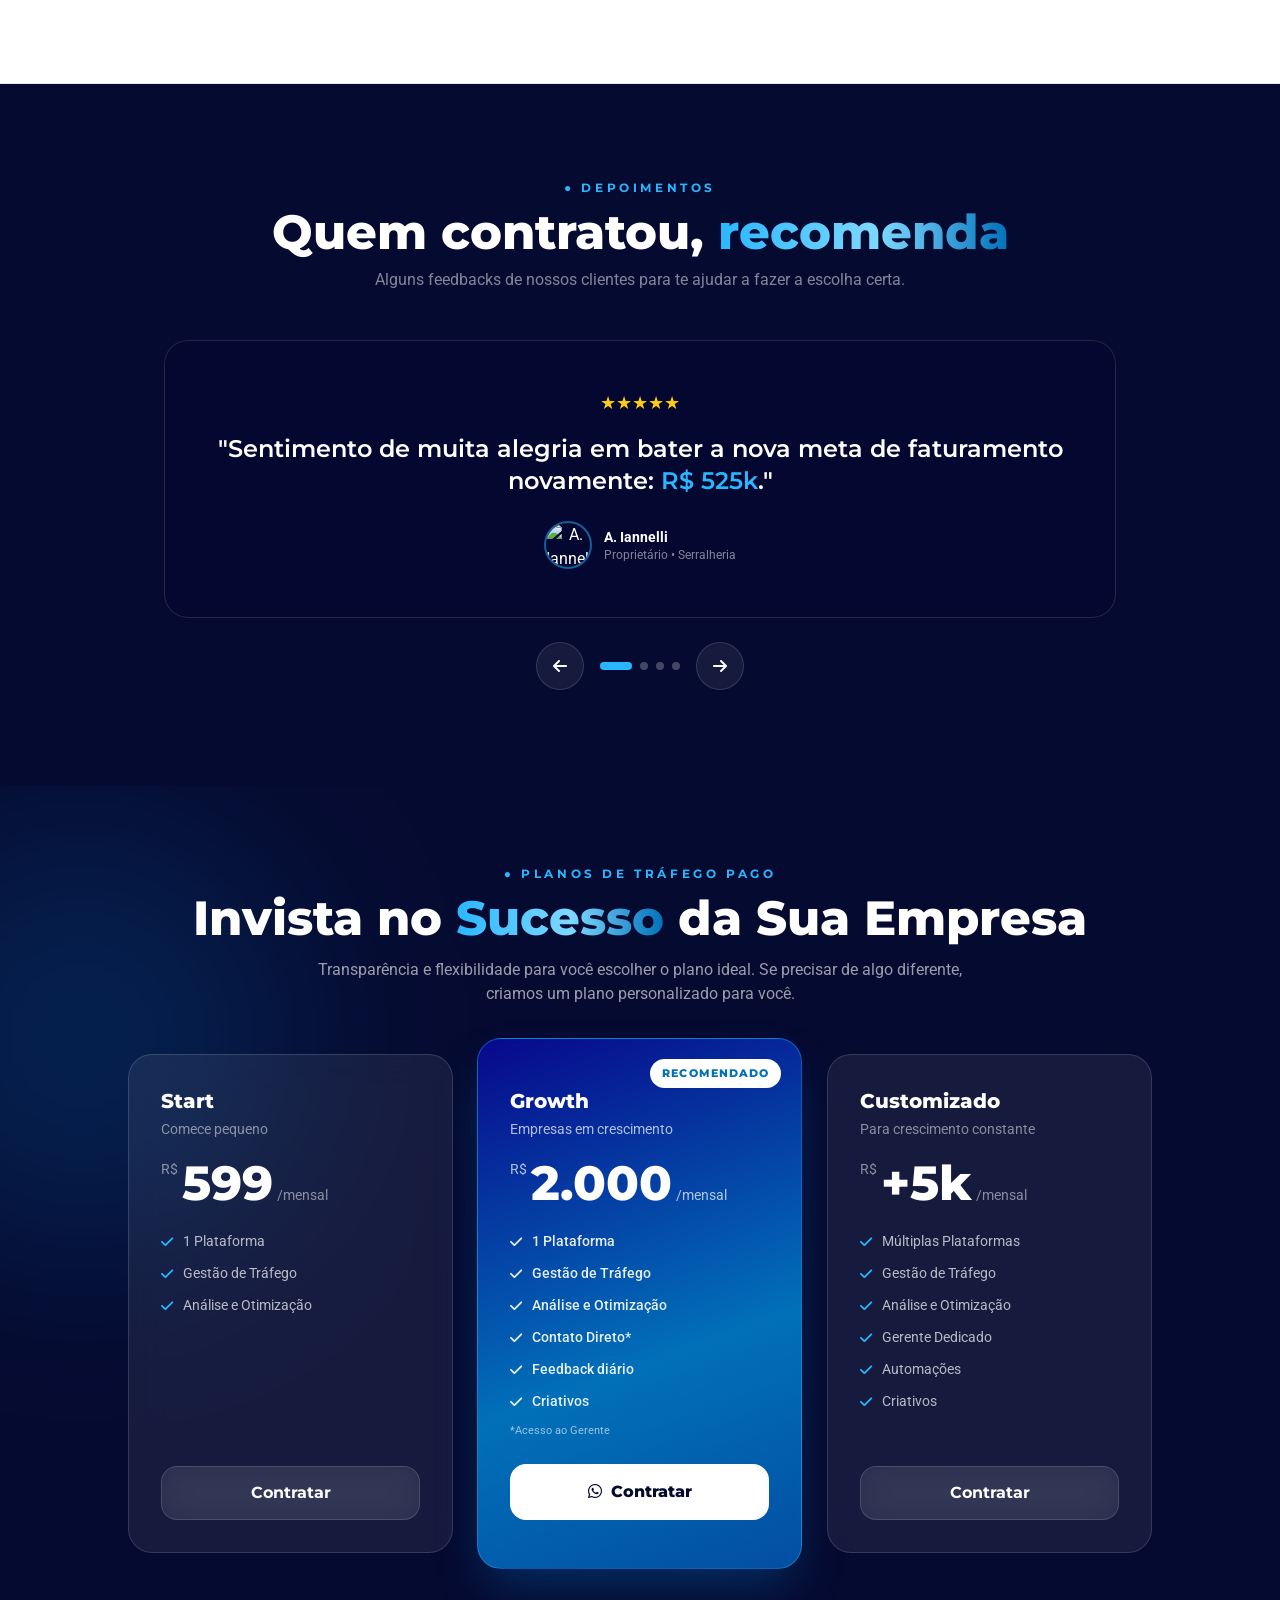
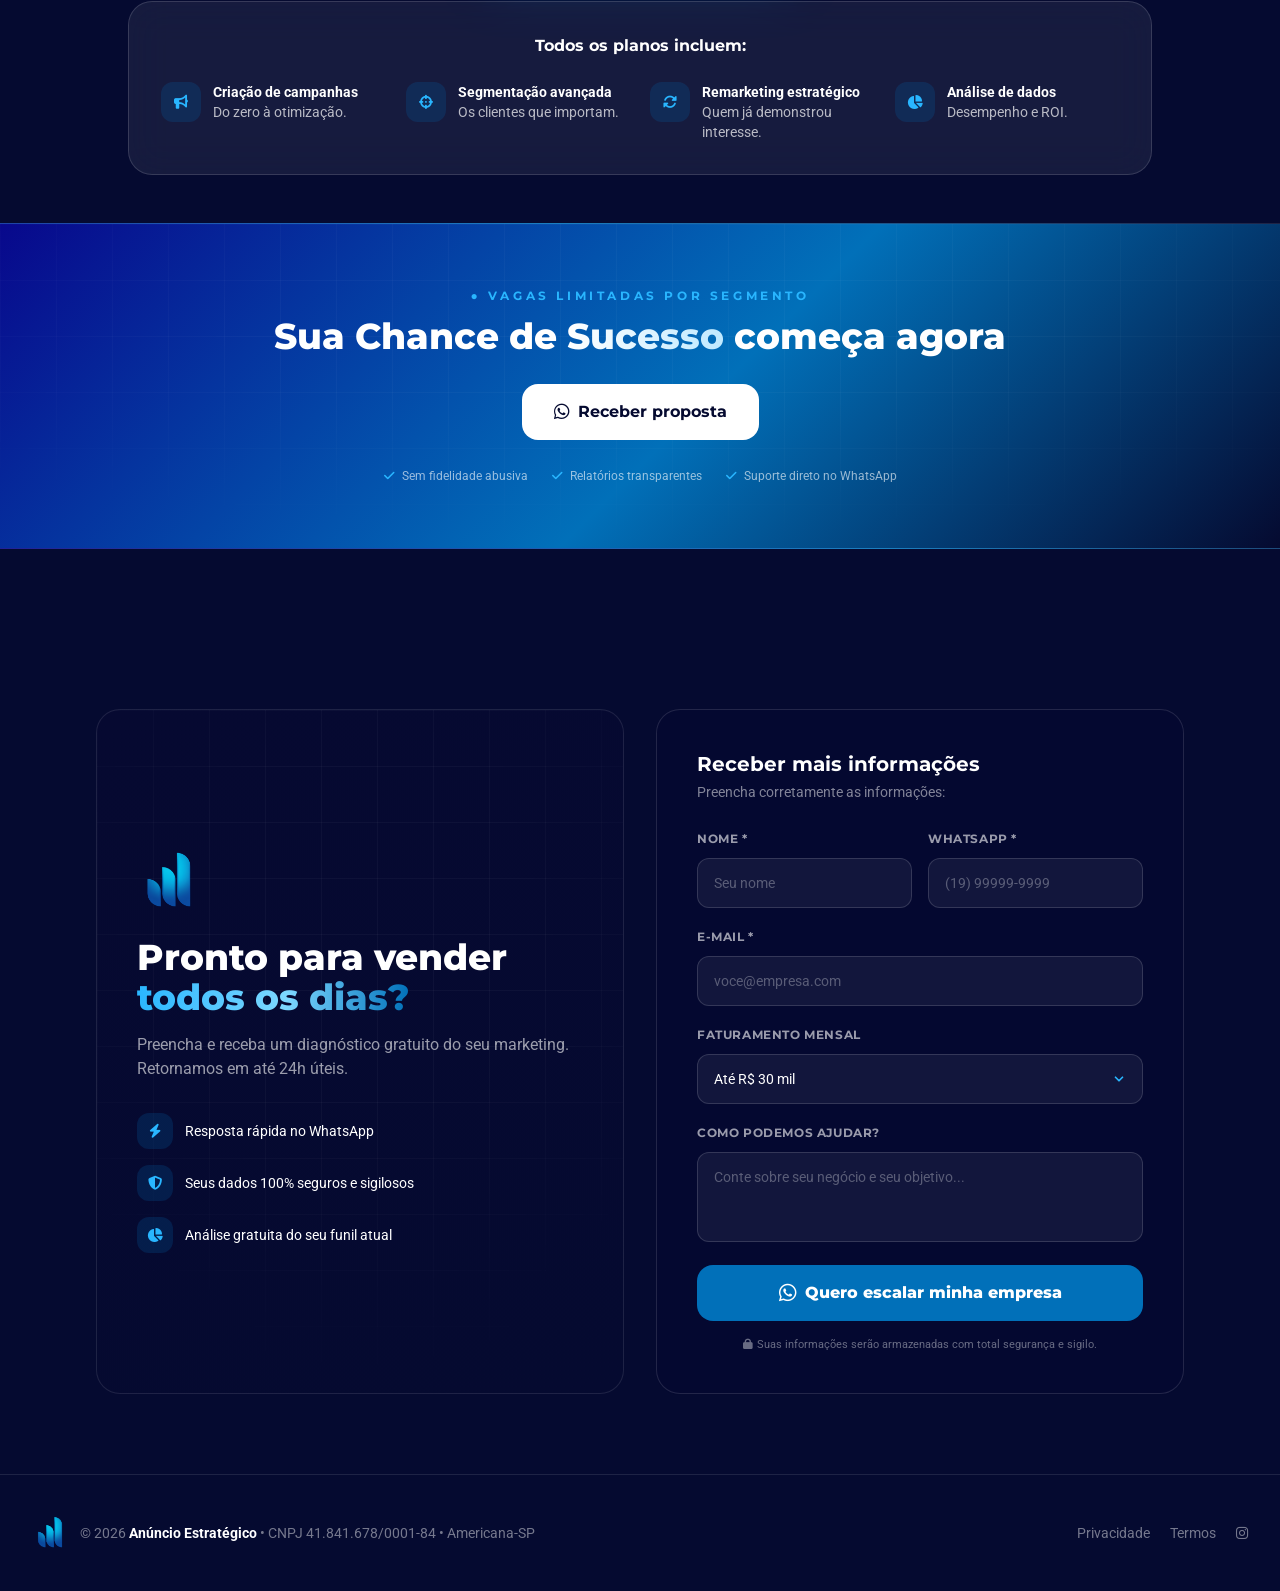
==== commit 22161beb: "Performance: Tailwind estatico, GTM adiado, preload hero, a11y; footer Instagram" ====
--- a/index.html
+++ b/index.html
@@ -20,47 +20,16 @@
 <meta name="twitter:description" content="Tráfego pago que gera resultados para pequenas e médias empresas." />
 <script type="application/ld+json">{"@context":"https://schema.org","@type":"ProfessionalService","name":"Anúncio Estratégico","description":"Assessoria de tráfego pago para pequenas e médias empresas.","telephone":"+55-19-99982-8283","address":{"@type":"PostalAddress","addressLocality":"Americana","addressRegion":"SP","addressCountry":"BR"},"url":"https://anuncioestrategico.com.br/","priceRange":"R$ 599 - R$ 5.000"}</script>
 <link rel="icon" href="assets/logo.png" type="image/png" />
-<!-- Google Tag Manager -->
-<script>(function(w,d,s,l,i){w[l]=w[l]||[];w[l].push({'gtm.start':new Date().getTime(),event:'gtm.js'});var f=d.getElementsByTagName(s)[0],j=d.createElement(s),dl=l!='dataLayer'?'&l='+l:'';j.async=true;j.src='https://www.googletagmanager.com/gtm.js?id='+i+dl;f.parentNode.insertBefore(j,f);})(window,document,'script','dataLayer','GTM-KKLTDRK');</script>
+<!-- Google Tag Manager (carregado após interação para não bloquear a renderização) -->
+<script>window.dataLayer=window.dataLayer||[];(function(){var done=false;function load(){if(done)return;done=true;var s=document.createElement('script');s.async=true;s.src='https://www.googletagmanager.com/gtm.js?id=GTM-KKLTDRK';document.head.appendChild(s);}['pointerdown','scroll','keydown','touchstart'].forEach(function(e){addEventListener(e,load,{once:true,passive:true})});setTimeout(load,3500);})();</script>
 <!-- End Google Tag Manager -->
-<script src="https://cdn.tailwindcss.com"></script>
-<script>
-tailwind.config = {
-  theme: {
-    extend: {
-      colors: {
-        brand: '#0170B9',     /* azul principal da marca */
-        branddark: '#034EA2', /* hover */
-        royal: '#08088C',
-        deep: '#050A30',      /* navy da marca */
-        deep2: '#060931',
-        sky: '#29B6FF',
-        mist: '#F9FBFD',      /* fundo claro da marca */
-        ink2: '#3A3A3A',      /* texto corpo */
-        muted: '#808285',
-        wa: '#25D366',
-      },
-      fontFamily: {
-        display: ['Montserrat', 'sans-serif'],
-        body: ['Roboto', 'sans-serif'],
-      },
-      animation: {
-        'float': 'float 6s ease-in-out infinite',
-        'float-slow': 'float 9s ease-in-out infinite',
-        'marquee': 'marquee 30s linear infinite',
-        'pulse-glow': 'pulseGlow 2.4s ease-in-out infinite',
-      },
-      keyframes: {
-        float: { '0%,100%': { transform: 'translateY(0)' }, '50%': { transform: 'translateY(-18px)' } },
-        marquee: { '0%': { transform: 'translateX(0)' }, '100%': { transform: 'translateX(-50%)' } },
-        pulseGlow: { '0%,100%': { boxShadow: '0 0 0 0 rgba(1,112,185,.45)' }, '50%': { boxShadow: '0 0 0 18px rgba(1,112,185,0)' } }
-      }
-    }
-  }
-}
-</script>
-<link href="https://fonts.googleapis.com/css2?family=Montserrat:wght@500;600;700;800;900&family=Roboto:wght@400;500;700&display=swap" rel="stylesheet">
-<link rel="stylesheet" href="https://cdnjs.cloudflare.com/ajax/libs/font-awesome/6.5.1/css/all.min.css">
+<link rel="stylesheet" href="styles.css" />
+<link rel="preconnect" href="https://fonts.googleapis.com" />
+<link rel="preconnect" href="https://fonts.gstatic.com" crossorigin />
+<link href="https://fonts.googleapis.com/css2?family=Montserrat:wght@500;600;700;800;900&family=Roboto:wght@400;500;700&display=swap" rel="stylesheet" />
+<link rel="stylesheet" href="https://cdnjs.cloudflare.com/ajax/libs/font-awesome/6.5.1/css/all.min.css" media="print" onload="this.media='all'" />
+<noscript><link rel="stylesheet" href="https://cdnjs.cloudflare.com/ajax/libs/font-awesome/6.5.1/css/all.min.css" /></noscript>
+<link rel="preload" as="image" href="assets/hero-bg.webp" fetchpriority="high" />
 <style>
   body{font-family:'Roboto',sans-serif;background:#050A30;color:#fff;overflow-x:hidden}
   h1,h2,h3,.font-display{font-family:'Montserrat',sans-serif}
@@ -112,6 +81,8 @@
   @keyframes dashPulse{0%,100%{opacity:1}50%{opacity:.35}}
 
   #track{transition:transform .6s cubic-bezier(.16,1,.3,1)}
+  /* Mobile: desliga blur pesado p/ rolagem suave */
+  @media (max-width:640px){.glass,.glass-strong{backdrop-filter:none;-webkit-backdrop-filter:none}.blob{display:none}}
   .wa-float{animation:waFloat 3s ease-in-out infinite}
   @keyframes waFloat{0%,100%{transform:translateY(0)}50%{transform:translateY(-8px)}}
 
@@ -147,7 +118,7 @@
     <div id="nav-pill" class="mt-4 flex items-center justify-between rounded-2xl px-5 py-3 bg-deep shadow-lg shadow-black/30 border border-white/10">
       <a href="#top" class="flex items-center gap-3 group">
         <!-- Logo oficial da marca -->
-        <img src="assets/logo.png" alt="Anúncio Estratégico" class="h-11 w-auto object-contain group-hover:scale-105 transition-transform" onerror="this.onerror=null;this.src='https://anuncioestrategico.com.br/wp-content/uploads/2025/10/Site-newLogo_SemFundo.png'" />
+        <img src="assets/logo.png" alt="Anúncio Estratégico" fetchpriority="high" decoding="async" class="h-11 w-auto object-contain group-hover:scale-105 transition-transform" onerror="this.onerror=null;this.src='https://anuncioestrategico.com.br/wp-content/uploads/2025/10/Site-newLogo_SemFundo.png'" />
         <span class="leading-tight text-left" style="font-family:'Montserrat',sans-serif">
           <span class="block font-extrabold text-white text-[15px] tracking-wide">ANÚNCIO</span>
           <span class="block font-bold text-sky text-[15px] tracking-wide">ESTRATÉGICO</span>
@@ -168,7 +139,7 @@
         <a href="#formulario" class="hidden sm:inline-flex items-center gap-2 bg-white text-brand font-bold text-sm px-5 py-2.5 rounded-xl hover:bg-deep hover:text-white transition-colors shadow" style="font-family:'Montserrat',sans-serif">
           Fale conosco <i class="fa-solid fa-arrow-right text-xs"></i>
         </a>
-        <button id="menuBtn" class="md:hidden w-10 h-10 grid place-items-center rounded-xl bg-white/10 border border-white/10"><i class="fa-solid fa-bars"></i></button>
+        <button id="menuBtn" aria-label="Abrir menu" class="md:hidden w-10 h-10 grid place-items-center rounded-xl bg-white/10 border border-white/10"><i class="fa-solid fa-bars" aria-hidden="true"></i></button>
       </div>
     </div>
     <div id="mobileMenu" class="md:hidden hidden mt-2 rounded-2xl bg-deep border border-white/10 p-5 flex-col gap-4 text-white font-medium shadow-lg shadow-black/30">
@@ -180,7 +151,7 @@
 <!-- ══════════ HERO (fundo oficial + overlay como no original) ══════════ -->
 <section id="top" class="relative min-h-screen flex items-center pt-32 pb-16 overflow-hidden">
   <div class="absolute inset-0">
-    <img src="assets/hero-bg.webp" alt="" class="w-full h-full object-cover object-top" onerror="this.onerror=null;this.src='https://anuncioestrategico.com.br/wp-content/uploads/2024/04/Background-bloco01.webp'" />
+    <img src="assets/hero-bg.webp" fetchpriority="high" decoding="async" alt="" class="w-full h-full object-cover object-top" onerror="this.onerror=null;this.src='https://anuncioestrategico.com.br/wp-content/uploads/2024/04/Background-bloco01.webp'" />
     <div class="absolute inset-0" style="background:linear-gradient(180deg,rgba(5,10,48,.55) 0%,rgba(5,10,48,.88) 60%,#050A30 100%)"></div>
   </div>
   <div class="mesh">
@@ -466,7 +437,7 @@
               <div class="text-yellow-400 text-lg mb-4">★★★★★</div>
               <p class="font-display text-xl sm:text-2xl font-semibold leading-relaxed">"Sentimento de muita alegria em bater a nova meta de faturamento novamente: <span class="text-sky">R$ 525k</span>."</p>
               <div class="flex items-center justify-center gap-3 mt-6">
-                <img src="https://anuncioestrategico.com.br/wp-content/uploads/elementor/thumbs/iannelli-r1g4vfj5vajmef5n305240mou2l4ucxvjvtk5jkygw.webp" alt="A. Iannelli" class="avatar-img" />
+                <img src="https://anuncioestrategico.com.br/wp-content/uploads/elementor/thumbs/iannelli-r1g4vfj5vajmef5n305240mou2l4ucxvjvtk5jkygw.webp" alt="A. Iannelli" class="avatar-img" loading="lazy" decoding="async" />
                 <div class="text-left"><p class="font-bold text-sm">A. Iannelli</p><p class="text-xs text-white/50">Proprietário • Serralheria</p></div>
               </div>
             </div>
@@ -476,7 +447,7 @@
               <div class="text-yellow-400 text-lg mb-4">★★★★★</div>
               <p class="font-display text-xl sm:text-2xl font-semibold leading-relaxed">"Estou impressionada e muito feliz! Conseguimos <span class="text-sky">lotar todas as baias</span> do Haras."</p>
               <div class="flex items-center justify-center gap-3 mt-6">
-                <img src="https://anuncioestrategico.com.br/wp-content/uploads/elementor/thumbs/haras-r1g4vfj5vajmef5n305240mou2l4ucxvjvtk5jkygw.webp" alt="Ana Carolina" class="avatar-img" />
+                <img src="https://anuncioestrategico.com.br/wp-content/uploads/elementor/thumbs/haras-r1g4vfj5vajmef5n305240mou2l4ucxvjvtk5jkygw.webp" alt="Ana Carolina" class="avatar-img" loading="lazy" decoding="async" />
                 <div class="text-left"><p class="font-bold text-sm">Ana Carolina</p><p class="text-xs text-white/50">Proprietária • Haras</p></div>
               </div>
             </div>
@@ -486,7 +457,7 @@
               <div class="text-yellow-400 text-lg mb-4">★★★★★</div>
               <p class="font-display text-xl sm:text-2xl font-semibold leading-relaxed">"O Guilherme fez muito mais do que o contratado. A Anúncio Estratégico <span class="text-sky">veste a camisa</span>."</p>
               <div class="flex items-center justify-center gap-3 mt-6">
-                <img src="https://anuncioestrategico.com.br/wp-content/uploads/elementor/thumbs/rondon-r1g4vfj5vajmef5n305240mou2l4ucxvjvtk5jkygw.webp" alt="Willian Lucas" class="avatar-img" />
+                <img src="https://anuncioestrategico.com.br/wp-content/uploads/elementor/thumbs/rondon-r1g4vfj5vajmef5n305240mou2l4ucxvjvtk5jkygw.webp" alt="Willian Lucas" class="avatar-img" loading="lazy" decoding="async" />
                 <div class="text-left"><p class="font-bold text-sm">Willian Lucas</p><p class="text-xs text-white/50">Proprietário • Rondon</p></div>
               </div>
             </div>
@@ -496,7 +467,7 @@
               <div class="text-yellow-400 text-lg mb-4">★★★★★</div>
               <p class="font-display text-xl sm:text-2xl font-semibold leading-relaxed">"Nunca tinha visto um <span class="text-sky">volume de leads por dia tão grande</span>! Estou surpreso!"</p>
               <div class="flex items-center justify-center gap-3 mt-6">
-                <img src="https://anuncioestrategico.com.br/wp-content/uploads/elementor/thumbs/solminas-r1g4vgh024kwq149xijooie5fggi221lw0h1mtjkao.webp" alt="Mateus" class="avatar-img" />
+                <img src="https://anuncioestrategico.com.br/wp-content/uploads/elementor/thumbs/solminas-r1g4vgh024kwq149xijooie5fggi221lw0h1mtjkao.webp" alt="Mateus" class="avatar-img" loading="lazy" decoding="async" />
                 <div class="text-left"><p class="font-bold text-sm">Mateus</p><p class="text-xs text-white/50">Sócio • Solminas</p></div>
               </div>
             </div>
@@ -504,9 +475,9 @@
         </div>
       </div>
       <div class="flex items-center justify-center gap-4 mt-6">
-        <button id="prevBtn" class="w-12 h-12 rounded-full glass grid place-items-center hover:bg-brand hover:border-brand transition-all"><i class="fa-solid fa-arrow-left"></i></button>
+        <button id="prevBtn" aria-label="Depoimento anterior" class="w-12 h-12 rounded-full glass grid place-items-center hover:bg-brand hover:border-brand transition-all"><i class="fa-solid fa-arrow-left" aria-hidden="true"></i></button>
         <div id="dots" class="flex gap-2"></div>
-        <button id="nextBtn" class="w-12 h-12 rounded-full glass grid place-items-center hover:bg-brand hover:border-brand transition-all"><i class="fa-solid fa-arrow-right"></i></button>
+        <button id="nextBtn" aria-label="Próximo depoimento" class="w-12 h-12 rounded-full glass grid place-items-center hover:bg-brand hover:border-brand transition-all"><i class="fa-solid fa-arrow-right" aria-hidden="true"></i></button>
       </div>
     </div>
   </div>
@@ -533,7 +504,7 @@
           <li class="flex gap-2.5"><i class="fa-solid fa-check text-sky mt-1"></i> Gestão de Tráfego</li>
           <li class="flex gap-2.5"><i class="fa-solid fa-check text-sky mt-1"></i> Análise e Otimização</li>
         </ul>
-        <a href="https://api.whatsapp.com/send?phone=5519999828283&text=Ol%C3%A1%20An%C3%BAncio%20Estrat%C3%A9gico!%20Estou%20interessado%20no%20plano%20Start.%20Poderia%20me%20dar%20mais%20informa%C3%A7%C3%B5es%3F" target="_blank" class="mt-8 text-center glass font-bold py-3.5 rounded-2xl hover:bg-white/15 transition-all hover:-translate-y-0.5" style="font-family:'Montserrat'">Contratar</a>
+        <a href="https://api.whatsapp.com/send?phone=5519999828283&text=Ol%C3%A1%20An%C3%BAncio%20Estrat%C3%A9gico!%20Estou%20interessado%20no%20plano%20Start.%20Poderia%20me%20dar%20mais%20informa%C3%A7%C3%B5es%3F" target="_blank" rel="noopener" class="mt-8 text-center glass font-bold py-3.5 rounded-2xl hover:bg-white/15 transition-all hover:-translate-y-0.5" style="font-family:'Montserrat'">Contratar</a>
       </div>
 
       <!-- GROWTH (destaque) -->
@@ -551,7 +522,7 @@
           <li class="flex gap-2.5"><i class="fa-solid fa-check mt-1"></i> Criativos</li>
         </ul>
         <p class="text-[11px] text-white/60 mt-3">*Acesso ao Gerente</p>
-        <a href="https://api.whatsapp.com/send?phone=5519999828283&text=Ol%C3%A1%20An%C3%BAncio%20Estrat%C3%A9gico!%20Estou%20interessado%20no%20plano%20Growth.%20Poderia%20me%20dar%20mais%20informa%C3%A7%C3%B5es%3F" target="_blank" class="btn-primary mt-6 text-center bg-white text-deep font-extrabold py-4 rounded-2xl hover:bg-deep hover:text-white transition-colors" style="font-family:'Montserrat'"><i class="fa-brands fa-whatsapp mr-1"></i> Contratar</a>
+        <a href="https://api.whatsapp.com/send?phone=5519999828283&text=Ol%C3%A1%20An%C3%BAncio%20Estrat%C3%A9gico!%20Estou%20interessado%20no%20plano%20Growth.%20Poderia%20me%20dar%20mais%20informa%C3%A7%C3%B5es%3F" target="_blank" rel="noopener" class="btn-primary mt-6 text-center bg-white text-deep font-extrabold py-4 rounded-2xl hover:bg-deep hover:text-white transition-colors" style="font-family:'Montserrat'"><i class="fa-brands fa-whatsapp mr-1"></i> Contratar</a>
       </div>
 
       <!-- CUSTOMIZADO -->
@@ -567,7 +538,7 @@
           <li class="flex gap-2.5"><i class="fa-solid fa-check text-sky mt-1"></i> Automações</li>
           <li class="flex gap-2.5"><i class="fa-solid fa-check text-sky mt-1"></i> Criativos</li>
         </ul>
-        <a href="https://api.whatsapp.com/send?phone=5519999828283&text=Ol%C3%A1%20An%C3%BAncio%20Estrat%C3%A9gico!%20Estou%20precisando%20de%20um%20plano%20customizado.%20Poder%C3%ADamos%20conversar%3F" target="_blank" class="mt-8 text-center glass font-bold py-3.5 rounded-2xl hover:bg-white/15 transition-all hover:-translate-y-0.5" style="font-family:'Montserrat'">Contratar</a>
+        <a href="https://api.whatsapp.com/send?phone=5519999828283&text=Ol%C3%A1%20An%C3%BAncio%20Estrat%C3%A9gico!%20Estou%20precisando%20de%20um%20plano%20customizado.%20Poder%C3%ADamos%20conversar%3F" target="_blank" rel="noopener" class="mt-8 text-center glass font-bold py-3.5 rounded-2xl hover:bg-white/15 transition-all hover:-translate-y-0.5" style="font-family:'Montserrat'">Contratar</a>
       </div>
     </div>
 
@@ -667,13 +638,12 @@
     <div class="flex gap-5">
       <a href="politica-de-privacidade.html" class="hover:text-sky transition-colors">Privacidade</a>
       <a href="termos-de-uso.html" class="hover:text-sky transition-colors">Termos</a>
-      <a href="#" class="hover:text-sky transition-colors"><i class="fa-brands fa-instagram"></i></a>
-      <a href="#" class="hover:text-sky transition-colors"><i class="fa-brands fa-linkedin"></i></a>
+      <a href="https://www.instagram.com/anuncioestrategico/" target="_blank" rel="noopener" class="hover:text-sky transition-colors" aria-label="Instagram"><i class="fa-brands fa-instagram"></i></a>
     </div>
   </div>
 </footer>
 
-<a href="https://wa.me/5519999828283?text=Ol%C3%A1%20An%C3%BAncio%20Estrat%C3%A9gico!%20Vim%20pelo%20site%20e%20quero%20saber%20mais." target="_blank" data-track="whatsapp-float" class="wa-float fixed bottom-6 right-6 z-50 w-14 h-14 rounded-full bg-wa grid place-items-center text-2xl shadow-2xl shadow-green-500/40 hover:scale-110 transition-transform" aria-label="WhatsApp">
+<a href="https://wa.me/5519999828283?text=Ol%C3%A1%20An%C3%BAncio%20Estrat%C3%A9gico!%20Vim%20pelo%20site%20e%20quero%20saber%20mais." target="_blank" rel="noopener" data-track="whatsapp-float" class="wa-float fixed bottom-6 right-6 z-50 w-14 h-14 rounded-full bg-wa grid place-items-center text-2xl shadow-2xl shadow-green-500/40 hover:scale-110 transition-transform" aria-label="WhatsApp">
   <i class="fa-brands fa-whatsapp text-white"></i>
 </a>
 
@@ -748,6 +718,7 @@
 for (let i = 0; i < total; i++) {
   const d = document.createElement('button');
   d.className = 'h-2 rounded-full transition-all duration-300 ' + (i === 0 ? 'w-8 bg-sky' : 'w-2 bg-white/25');
+  d.setAttribute('aria-label', 'Ir para o depoimento ' + (i + 1));
   d.onclick = () => go(i);
   dotsWrap.appendChild(d);
 }
--- a/styles.css
+++ b/styles.css
@@ -0,0 +1 @@
+*,:after,:before{--tw-border-spacing-x:0;--tw-border-spacing-y:0;--tw-translate-x:0;--tw-translate-y:0;--tw-rotate:0;--tw-skew-x:0;--tw-skew-y:0;--tw-scale-x:1;--tw-scale-y:1;--tw-pan-x: ;--tw-pan-y: ;--tw-pinch-zoom: ;--tw-scroll-snap-strictness:proximity;--tw-gradient-from-position: ;--tw-gradient-via-position: ;--tw-gradient-to-position: ;--tw-ordinal: ;--tw-slashed-zero: ;--tw-numeric-figure: ;--tw-numeric-spacing: ;--tw-numeric-fraction: ;--tw-ring-inset: ;--tw-ring-offset-width:0px;--tw-ring-offset-color:#fff;--tw-ring-color:rgba(59,130,246,.5);--tw-ring-offset-shadow:0 0 #0000;--tw-ring-shadow:0 0 #0000;--tw-shadow:0 0 #0000;--tw-shadow-colored:0 0 #0000;--tw-blur: ;--tw-brightness: ;--tw-contrast: ;--tw-grayscale: ;--tw-hue-rotate: ;--tw-invert: ;--tw-saturate: ;--tw-sepia: ;--tw-drop-shadow: ;--tw-backdrop-blur: ;--tw-backdrop-brightness: ;--tw-backdrop-contrast: ;--tw-backdrop-grayscale: ;--tw-backdrop-hue-rotate: ;--tw-backdrop-invert: ;--tw-backdrop-opacity: ;--tw-backdrop-saturate: ;--tw-backdrop-sepia: ;--tw-contain-size: ;--tw-contain-layout: ;--tw-contain-paint: ;--tw-contain-style: }::backdrop{--tw-border-spacing-x:0;--tw-border-spacing-y:0;--tw-translate-x:0;--tw-translate-y:0;--tw-rotate:0;--tw-skew-x:0;--tw-skew-y:0;--tw-scale-x:1;--tw-scale-y:1;--tw-pan-x: ;--tw-pan-y: ;--tw-pinch-zoom: ;--tw-scroll-snap-strictness:proximity;--tw-gradient-from-position: ;--tw-gradient-via-position: ;--tw-gradient-to-position: ;--tw-ordinal: ;--tw-slashed-zero: ;--tw-numeric-figure: ;--tw-numeric-spacing: ;--tw-numeric-fraction: ;--tw-ring-inset: ;--tw-ring-offset-width:0px;--tw-ring-offset-color:#fff;--tw-ring-color:rgba(59,130,246,.5);--tw-ring-offset-shadow:0 0 #0000;--tw-ring-shadow:0 0 #0000;--tw-shadow:0 0 #0000;--tw-shadow-colored:0 0 #0000;--tw-blur: ;--tw-brightness: ;--tw-contrast: ;--tw-grayscale: ;--tw-hue-rotate: ;--tw-invert: ;--tw-saturate: ;--tw-sepia: ;--tw-drop-shadow: ;--tw-backdrop-blur: ;--tw-backdrop-brightness: ;--tw-backdrop-contrast: ;--tw-backdrop-grayscale: ;--tw-backdrop-hue-rotate: ;--tw-backdrop-invert: ;--tw-backdrop-opacity: ;--tw-backdrop-saturate: ;--tw-backdrop-sepia: ;--tw-contain-size: ;--tw-contain-layout: ;--tw-contain-paint: ;--tw-contain-style: }/*! tailwindcss v3.4.13 | MIT License | https://tailwindcss.com*/*,:after,:before{box-sizing:border-box;border:0 solid #e5e7eb}:after,:before{--tw-content:""}:host,html{line-height:1.5;-webkit-text-size-adjust:100%;-moz-tab-size:4;-o-tab-size:4;tab-size:4;font-family:ui-sans-serif,system-ui,sans-serif,Apple Color Emoji,Segoe UI Emoji,Segoe UI Symbol,Noto Color Emoji;font-feature-settings:normal;font-variation-settings:normal;-webkit-tap-highlight-color:transparent}body{margin:0;line-height:inherit}hr{height:0;color:inherit;border-top-width:1px}abbr:where([title]){-webkit-text-decoration:underline dotted;text-decoration:underline dotted}h1,h2,h3,h4,h5,h6{font-size:inherit;font-weight:inherit}a{color:inherit;text-decoration:inherit}b,strong{font-weight:bolder}code,kbd,pre,samp{font-family:ui-monospace,SFMono-Regular,Menlo,Monaco,Consolas,Liberation Mono,Courier New,monospace;font-feature-settings:normal;font-variation-settings:normal;font-size:1em}small{font-size:80%}sub,sup{font-size:75%;line-height:0;position:relative;vertical-align:baseline}sub{bottom:-.25em}sup{top:-.5em}table{text-indent:0;border-color:inherit;border-collapse:collapse}button,input,optgroup,select,textarea{font-family:inherit;font-feature-settings:inherit;font-variation-settings:inherit;font-size:100%;font-weight:inherit;line-height:inherit;letter-spacing:inherit;color:inherit;margin:0;padding:0}button,select{text-transform:none}button,input:where([type=button]),input:where([type=reset]),input:where([type=submit]){-webkit-appearance:button;background-color:transparent;background-image:none}:-moz-focusring{outline:auto}:-moz-ui-invalid{box-shadow:none}progress{vertical-align:baseline}::-webkit-inner-spin-button,::-webkit-outer-spin-button{height:auto}[type=search]{-webkit-appearance:textfield;outline-offset:-2px}::-webkit-search-decoration{-webkit-appearance:none}::-webkit-file-upload-button{-webkit-appearance:button;font:inherit}summary{display:list-item}blockquote,dd,dl,figure,h1,h2,h3,h4,h5,h6,hr,p,pre{margin:0}fieldset{margin:0}fieldset,legend{padding:0}menu,ol,ul{list-style:none;margin:0;padding:0}dialog{padding:0}textarea{resize:vertical}input::-moz-placeholder,textarea::-moz-placeholder{opacity:1;color:#9ca3af}input::placeholder,textarea::placeholder{opacity:1;color:#9ca3af}[role=button],button{cursor:pointer}:disabled{cursor:default}audio,canvas,embed,iframe,img,object,svg,video{display:block;vertical-align:middle}img,video{max-width:100%;height:auto}[hidden]{display:none}.pointer-events-none{pointer-events:none}.visible{visibility:visible}.fixed{position:fixed}.absolute{position:absolute}.relative{position:relative}.-inset-6{inset:-1.5rem}.inset-0{inset:0}.-bottom-6{bottom:-1.5rem}.-left-32{left:-8rem}.-left-6{left:-1.5rem}.-right-10{right:-2.5rem}.-right-24{right:-6rem}.-right-4{right:-1rem}.-right-6{right:-1.5rem}.-top-10{top:-2.5rem}.-top-20{top:-5rem}.bottom-0{bottom:0}.bottom-16{bottom:4rem}.bottom-5{bottom:1.25rem}.bottom-6{bottom:1.5rem}.left-0{left:0}.left-1\/2{left:50%}.left-1\/3{left:33.333333%}.left-5{left:1.25rem}.right-0{right:0}.right-5{right:1.25rem}.right-6{right:1.5rem}.top-0{top:0}.top-1\/3{top:33.333333%}.top-10{top:2.5rem}.top-4{top:1rem}.top-5{top:1.25rem}.z-10{z-index:10}.z-50{z-index:50}.mx-auto{margin-left:auto;margin-right:auto}.mb-0\.5{margin-bottom:.125rem}.mb-1{margin-bottom:.25rem}.mb-12{margin-bottom:3rem}.mb-14{margin-bottom:3.5rem}.mb-2{margin-bottom:.5rem}.mb-3{margin-bottom:.75rem}.mb-4{margin-bottom:1rem}.mb-5{margin-bottom:1.25rem}.mb-6{margin-bottom:1.5rem}.mb-8{margin-bottom:2rem}.ml-1{margin-left:.25rem}.mr-1{margin-right:.25rem}.mt-1{margin-top:.25rem}.mt-10{margin-top:2.5rem}.mt-12{margin-top:3rem}.mt-2{margin-top:.5rem}.mt-3{margin-top:.75rem}.mt-4{margin-top:1rem}.mt-5{margin-top:1.25rem}.mt-6{margin-top:1.5rem}.mt-7{margin-top:1.75rem}.mt-8{margin-top:2rem}.block{display:block}.flex{display:flex}.inline-flex{display:inline-flex}.grid{display:grid}.hidden{display:none}.h-1{height:.25rem}.h-1\.5{height:.375rem}.h-10{height:2.5rem}.h-11{height:2.75rem}.h-12{height:3rem}.h-14{height:3.5rem}.h-16{height:4rem}.h-2{height:.5rem}.h-28{height:7rem}.h-3{height:.75rem}.h-40{height:10rem}.h-9{height:2.25rem}.h-\[380px\]{height:380px}.h-\[420px\]{height:420px}.h-\[460px\]{height:460px}.h-\[520px\]{height:520px}.h-full{height:100%}.min-h-screen{min-height:100vh}.w-0{width:0}.w-1{width:.25rem}.w-1\.5{width:.375rem}.w-10{width:2.5rem}.w-12{width:3rem}.w-14{width:3.5rem}.w-2{width:.5rem}.w-24{width:6rem}.w-3{width:.75rem}.w-40{width:10rem}.w-6{width:1.5rem}.w-8{width:2rem}.w-9{width:2.25rem}.w-\[380px\]{width:380px}.w-\[420px\]{width:420px}.w-\[460px\]{width:460px}.w-\[520px\]{width:520px}.w-auto{width:auto}.w-full{width:100%}.max-w-2xl{max-width:42rem}.max-w-4xl{max-width:56rem}.max-w-5xl{max-width:64rem}.max-w-6xl{max-width:72rem}.max-w-7xl{max-width:80rem}.max-w-lg{max-width:32rem}.flex-1{flex:1 1 0%}.shrink-0{flex-shrink:0}.-translate-x-1\/2{--tw-translate-x:-50%}.-translate-x-1\/2,.translate-y-32{transform:translate(var(--tw-translate-x),var(--tw-translate-y)) rotate(var(--tw-rotate)) skewX(var(--tw-skew-x)) skewY(var(--tw-skew-y)) scaleX(var(--tw-scale-x)) scaleY(var(--tw-scale-y))}.translate-y-32{--tw-translate-y:8rem}.rotate-12{--tw-rotate:12deg}.rotate-12,.transform{transform:translate(var(--tw-translate-x),var(--tw-translate-y)) rotate(var(--tw-rotate)) skewX(var(--tw-skew-x)) skewY(var(--tw-skew-y)) scaleX(var(--tw-scale-x)) scaleY(var(--tw-scale-y))}@keyframes bounce{0%,to{transform:translateY(-25%);animation-timing-function:cubic-bezier(.8,0,1,1)}50%{transform:none;animation-timing-function:cubic-bezier(0,0,.2,1)}}.animate-bounce{animation:bounce 1s infinite}.animate-float{animation:float 6s ease-in-out infinite}@keyframes float{0%,to{transform:translateY(0)}50%{transform:translateY(-18px)}}.animate-float-slow{animation:float 9s ease-in-out infinite}@keyframes ping{75%,to{transform:scale(2);opacity:0}}.animate-ping{animation:ping 1s cubic-bezier(0,0,.2,1) infinite}@keyframes pulseGlow{0%,to{box-shadow:0 0 0 0 rgba(1,112,185,.45)}50%{box-shadow:0 0 0 18px rgba(1,112,185,0)}}.animate-pulse-glow{animation:pulseGlow 2.4s ease-in-out infinite}.resize-none{resize:none}.grid-cols-2{grid-template-columns:repeat(2,minmax(0,1fr))}.flex-col{flex-direction:column}.flex-wrap{flex-wrap:wrap}.place-items-center{place-items:center}.items-end{align-items:flex-end}.items-center{align-items:center}.items-stretch{align-items:stretch}.justify-center{justify-content:center}.justify-between{justify-content:space-between}.gap-0\.5{gap:.125rem}.gap-1{gap:.25rem}.gap-14{gap:3.5rem}.gap-2{gap:.5rem}.gap-2\.5{gap:.625rem}.gap-3{gap:.75rem}.gap-4{gap:1rem}.gap-5{gap:1.25rem}.gap-6{gap:1.5rem}.gap-8{gap:2rem}.-space-x-3>:not([hidden])~:not([hidden]){--tw-space-x-reverse:0;margin-right:calc(-.75rem*var(--tw-space-x-reverse));margin-left:calc(-.75rem*(1 - var(--tw-space-x-reverse)))}.space-y-3>:not([hidden])~:not([hidden]){--tw-space-y-reverse:0;margin-top:calc(.75rem*(1 - var(--tw-space-y-reverse)));margin-bottom:calc(.75rem*var(--tw-space-y-reverse))}.space-y-4>:not([hidden])~:not([hidden]){--tw-space-y-reverse:0;margin-top:calc(1rem*(1 - var(--tw-space-y-reverse)));margin-bottom:calc(1rem*var(--tw-space-y-reverse))}.overflow-hidden{overflow:hidden}.scroll-smooth{scroll-behavior:smooth}.rounded-2xl{border-radius:1rem}.rounded-3xl{border-radius:1.5rem}.rounded-full{border-radius:9999px}.rounded-xl{border-radius:.75rem}.rounded-t-lg{border-top-left-radius:.5rem;border-top-right-radius:.5rem}.border{border-width:1px}.border-2{border-width:2px}.border-y{border-top-width:1px}.border-b,.border-y{border-bottom-width:1px}.border-t{border-top-width:1px}.border-brand\/40{border-color:rgba(1,112,185,.4)}.border-deep{--tw-border-opacity:1;border-color:rgb(5 10 48/var(--tw-border-opacity))}.border-sky\/30{border-color:rgba(41,182,255,.3)}.border-sky\/40{border-color:rgba(41,182,255,.4)}.border-slate-200{--tw-border-opacity:1;border-color:rgb(226 232 240/var(--tw-border-opacity))}.border-white\/10{border-color:hsla(0,0%,100%,.1)}.border-white\/25{border-color:hsla(0,0%,100%,.25)}.border-white\/5{border-color:hsla(0,0%,100%,.05)}.bg-brand{--tw-bg-opacity:1;background-color:rgb(1 112 185/var(--tw-bg-opacity))}.bg-brand\/10{background-color:rgba(1,112,185,.1)}.bg-brand\/20{background-color:rgba(1,112,185,.2)}.bg-brand\/40{background-color:rgba(1,112,185,.4)}.bg-brand\/60{background-color:rgba(1,112,185,.6)}.bg-brand\/80{background-color:rgba(1,112,185,.8)}.bg-deep{--tw-bg-opacity:1;background-color:rgb(5 10 48/var(--tw-bg-opacity))}.bg-green-400{--tw-bg-opacity:1;background-color:rgb(74 222 128/var(--tw-bg-opacity))}.bg-green-500\/10{background-color:rgba(34,197,94,.1)}.bg-green-500\/20{background-color:rgba(34,197,94,.2)}.bg-green-600\/10{background-color:rgba(22,163,74,.1)}.bg-mist{--tw-bg-opacity:1;background-color:rgb(249 251 253/var(--tw-bg-opacity))}.bg-red-400{--tw-bg-opacity:1;background-color:rgb(248 113 113/var(--tw-bg-opacity))}.bg-royal{--tw-bg-opacity:1;background-color:rgb(8 8 140/var(--tw-bg-opacity))}.bg-royal\/10{background-color:rgba(8,8,140,.1)}.bg-royal\/60{background-color:rgba(8,8,140,.6)}.bg-royal\/80{background-color:rgba(8,8,140,.8)}.bg-sky{--tw-bg-opacity:1;background-color:rgb(41 182 255/var(--tw-bg-opacity))}.bg-sky\/25{background-color:rgba(41,182,255,.25)}.bg-wa{--tw-bg-opacity:1;background-color:rgb(37 211 102/var(--tw-bg-opacity))}.bg-white{--tw-bg-opacity:1;background-color:rgb(255 255 255/var(--tw-bg-opacity))}.bg-white\/10{background-color:hsla(0,0%,100%,.1)}.bg-white\/15{background-color:hsla(0,0%,100%,.15)}.bg-white\/20{background-color:hsla(0,0%,100%,.2)}.bg-white\/25{background-color:hsla(0,0%,100%,.25)}.bg-white\/\[\.03\]{background-color:hsla(0,0%,100%,.03)}.bg-yellow-400{--tw-bg-opacity:1;background-color:rgb(250 204 21/var(--tw-bg-opacity))}.bg-gradient-to-br{background-image:linear-gradient(to bottom right,var(--tw-gradient-stops))}.bg-gradient-to-l{background-image:linear-gradient(to left,var(--tw-gradient-stops))}.bg-gradient-to-r{background-image:linear-gradient(to right,var(--tw-gradient-stops))}.bg-gradient-to-t{background-image:linear-gradient(to top,var(--tw-gradient-stops))}.bg-gradient-to-tr{background-image:linear-gradient(to top right,var(--tw-gradient-stops))}.from-brand{--tw-gradient-from:#0170b9 var(--tw-gradient-from-position);--tw-gradient-to:rgba(1,112,185,0) var(--tw-gradient-to-position);--tw-gradient-stops:var(--tw-gradient-from),var(--tw-gradient-to)}.from-brand\/40{--tw-gradient-from:rgba(1,112,185,.4) var(--tw-gradient-from-position);--tw-gradient-to:rgba(1,112,185,0) var(--tw-gradient-to-position);--tw-gradient-stops:var(--tw-gradient-from),var(--tw-gradient-to)}.from-brand\/60{--tw-gradient-from:rgba(1,112,185,.6) var(--tw-gradient-from-position);--tw-gradient-to:rgba(1,112,185,0) var(--tw-gradient-to-position);--tw-gradient-stops:var(--tw-gradient-from),var(--tw-gradient-to)}.from-deep{--tw-gradient-from:#050a30 var(--tw-gradient-from-position);--tw-gradient-to:rgba(5,10,48,0) var(--tw-gradient-to-position);--tw-gradient-stops:var(--tw-gradient-from),var(--tw-gradient-to)}.from-royal{--tw-gradient-from:#08088c var(--tw-gradient-from-position);--tw-gradient-to:rgba(8,8,140,0) var(--tw-gradient-to-position);--tw-gradient-stops:var(--tw-gradient-from),var(--tw-gradient-to)}.via-transparent{--tw-gradient-to:transparent var(--tw-gradient-to-position);--tw-gradient-stops:var(--tw-gradient-from),transparent var(--tw-gradient-via-position),var(--tw-gradient-to)}.to-sky{--tw-gradient-to:#29b6ff var(--tw-gradient-to-position)}.to-sky\/20{--tw-gradient-to:rgba(41,182,255,.2) var(--tw-gradient-to-position)}.to-transparent{--tw-gradient-to:transparent var(--tw-gradient-to-position)}.object-contain{-o-object-fit:contain;object-fit:contain}.object-cover{-o-object-fit:cover;object-fit:cover}.object-top{-o-object-position:top;object-position:top}.p-10{padding:2.5rem}.p-3{padding:.75rem}.p-4{padding:1rem}.p-5{padding:1.25rem}.p-6{padding:1.5rem}.p-7{padding:1.75rem}.p-8{padding:2rem}.px-1{padding-left:.25rem;padding-right:.25rem}.px-2\.5{padding-left:.625rem;padding-right:.625rem}.px-3{padding-left:.75rem;padding-right:.75rem}.px-4{padding-left:1rem;padding-right:1rem}.px-5{padding-left:1.25rem;padding-right:1.25rem}.px-8{padding-left:2rem;padding-right:2rem}.py-1{padding-top:.25rem;padding-bottom:.25rem}.py-1\.5{padding-top:.375rem;padding-bottom:.375rem}.py-10{padding-top:2.5rem;padding-bottom:2.5rem}.py-14{padding-top:3.5rem;padding-bottom:3.5rem}.py-16{padding-top:4rem;padding-bottom:4rem}.py-2{padding-top:.5rem;padding-bottom:.5rem}.py-2\.5{padding-top:.625rem;padding-bottom:.625rem}.py-20{padding-top:5rem;padding-bottom:5rem}.py-24{padding-top:6rem;padding-bottom:6rem}.py-3{padding-top:.75rem;padding-bottom:.75rem}.py-3\.5{padding-top:.875rem;padding-bottom:.875rem}.py-4{padding-top:1rem;padding-bottom:1rem}.py-8{padding-top:2rem;padding-bottom:2rem}.pb-16{padding-bottom:4rem}.pl-2{padding-left:.5rem}.pr-14{padding-right:3.5rem}.pr-4{padding-right:1rem}.pt-2{padding-top:.5rem}.pt-32{padding-top:8rem}.text-left{text-align:left}.text-center{text-align:center}.align-top{vertical-align:top}.font-display{font-family:Montserrat,sans-serif}.text-2xl{font-size:1.5rem;line-height:2rem}.text-3xl{font-size:1.875rem;line-height:2.25rem}.text-4xl{font-size:2.25rem;line-height:2.5rem}.text-5xl{font-size:3rem;line-height:1}.text-6xl{font-size:3.75rem;line-height:1}.text-\[10px\]{font-size:10px}.text-\[10rem\]{font-size:10rem}.text-\[11px\]{font-size:11px}.text-\[15px\]{font-size:15px}.text-\[2\.6rem\]{font-size:2.6rem}.text-base{font-size:1rem;line-height:1.5rem}.text-lg{font-size:1.125rem;line-height:1.75rem}.text-sm{font-size:.875rem;line-height:1.25rem}.text-xl{font-size:1.25rem;line-height:1.75rem}.text-xs{font-size:.75rem;line-height:1rem}.font-bold{font-weight:700}.font-extrabold{font-weight:800}.font-medium{font-weight:500}.font-semibold{font-weight:600}.uppercase{text-transform:uppercase}.leading-\[1\.08\]{line-height:1.08}.leading-relaxed{line-height:1.625}.leading-tight{line-height:1.25}.tracking-\[\.22em\]{letter-spacing:.22em}.tracking-\[\.3em\]{letter-spacing:.3em}.tracking-wide{letter-spacing:.025em}.tracking-wider{letter-spacing:.05em}.tracking-widest{letter-spacing:.1em}.text-brand{--tw-text-opacity:1;color:rgb(1 112 185/var(--tw-text-opacity))}.text-brand\/10{color:rgba(1,112,185,.1)}.text-brand\/20{color:rgba(1,112,185,.2)}.text-deep{--tw-text-opacity:1;color:rgb(5 10 48/var(--tw-text-opacity))}.text-green-400{--tw-text-opacity:1;color:rgb(74 222 128/var(--tw-text-opacity))}.text-green-600{--tw-text-opacity:1;color:rgb(22 163 74/var(--tw-text-opacity))}.text-ink2{--tw-text-opacity:1;color:rgb(58 58 58/var(--tw-text-opacity))}.text-ink2\/65{color:rgba(58,58,58,.65)}.text-muted{--tw-text-opacity:1;color:rgb(128 130 133/var(--tw-text-opacity))}.text-royal{--tw-text-opacity:1;color:rgb(8 8 140/var(--tw-text-opacity))}.text-sky{--tw-text-opacity:1;color:rgb(41 182 255/var(--tw-text-opacity))}.text-sky\/15{color:rgba(41,182,255,.15)}.text-white{--tw-text-opacity:1;color:rgb(255 255 255/var(--tw-text-opacity))}.text-white\/40{color:hsla(0,0%,100%,.4)}.text-white\/45{color:hsla(0,0%,100%,.45)}.text-white\/50{color:hsla(0,0%,100%,.5)}.text-white\/55{color:hsla(0,0%,100%,.55)}.text-white\/60{color:hsla(0,0%,100%,.6)}.text-white\/65{color:hsla(0,0%,100%,.65)}.text-white\/70{color:hsla(0,0%,100%,.7)}.text-white\/85{color:hsla(0,0%,100%,.85)}.text-white\/90{color:hsla(0,0%,100%,.9)}.text-yellow-400{--tw-text-opacity:1;color:rgb(250 204 21/var(--tw-text-opacity))}.underline{text-decoration-line:underline}.underline-offset-4{text-underline-offset:4px}.antialiased{-webkit-font-smoothing:antialiased;-moz-osx-font-smoothing:grayscale}.opacity-0{opacity:0}.opacity-50{opacity:.5}.opacity-60{opacity:.6}.shadow{--tw-shadow:0 1px 3px 0 rgba(0,0,0,.1),0 1px 2px -1px rgba(0,0,0,.1);--tw-shadow-colored:0 1px 3px 0 var(--tw-shadow-color),0 1px 2px -1px var(--tw-shadow-color)}.shadow,.shadow-2xl{box-shadow:var(--tw-ring-offset-shadow,0 0 #0000),var(--tw-ring-shadow,0 0 #0000),var(--tw-shadow)}.shadow-2xl{--tw-shadow:0 25px 50px -12px rgba(0,0,0,.25);--tw-shadow-colored:0 25px 50px -12px var(--tw-shadow-color)}.shadow-lg{--tw-shadow:0 10px 15px -3px rgba(0,0,0,.1),0 4px 6px -4px rgba(0,0,0,.1);--tw-shadow-colored:0 10px 15px -3px var(--tw-shadow-color),0 4px 6px -4px var(--tw-shadow-color)}.shadow-lg,.shadow-xl{box-shadow:var(--tw-ring-offset-shadow,0 0 #0000),var(--tw-ring-shadow,0 0 #0000),var(--tw-shadow)}.shadow-xl{--tw-shadow:0 20px 25px -5px rgba(0,0,0,.1),0 8px 10px -6px rgba(0,0,0,.1);--tw-shadow-colored:0 20px 25px -5px var(--tw-shadow-color),0 8px 10px -6px var(--tw-shadow-color)}.shadow-black\/30{--tw-shadow-color:rgba(0,0,0,.3);--tw-shadow:var(--tw-shadow-colored)}.shadow-black\/60{--tw-shadow-color:rgba(0,0,0,.6);--tw-shadow:var(--tw-shadow-colored)}.shadow-brand\/10{--tw-shadow-color:rgba(1,112,185,.1);--tw-shadow:var(--tw-shadow-colored)}.shadow-brand\/40{--tw-shadow-color:rgba(1,112,185,.4);--tw-shadow:var(--tw-shadow-colored)}.shadow-brand\/5{--tw-shadow-color:rgba(1,112,185,.05);--tw-shadow:var(--tw-shadow-colored)}.shadow-green-500\/40{--tw-shadow-color:rgba(34,197,94,.4);--tw-shadow:var(--tw-shadow-colored)}.blur-3xl{--tw-blur:blur(64px)}.blur-3xl,.invert{filter:var(--tw-blur) var(--tw-brightness) var(--tw-contrast) var(--tw-grayscale) var(--tw-hue-rotate) var(--tw-invert) var(--tw-saturate) var(--tw-sepia) var(--tw-drop-shadow)}.invert{--tw-invert:invert(100%)}.transition-all{transition-property:all;transition-timing-function:cubic-bezier(.4,0,.2,1);transition-duration:.15s}.transition-colors{transition-property:color,background-color,border-color,text-decoration-color,fill,stroke;transition-timing-function:cubic-bezier(.4,0,.2,1);transition-duration:.15s}.transition-transform{transition-property:transform;transition-timing-function:cubic-bezier(.4,0,.2,1);transition-duration:.15s}.duration-300{transition-duration:.3s}.duration-500{transition-duration:.5s}.duration-700{transition-duration:.7s}.ease-in-out{transition-timing-function:cubic-bezier(.4,0,.2,1)}.placeholder\:text-white\/30::-moz-placeholder{color:hsla(0,0%,100%,.3)}.placeholder\:text-white\/30::placeholder{color:hsla(0,0%,100%,.3)}.hover\:-translate-y-0\.5:hover{--tw-translate-y:-0.125rem}.hover\:-translate-y-0\.5:hover,.hover\:-translate-y-2:hover{transform:translate(var(--tw-translate-x),var(--tw-translate-y)) rotate(var(--tw-rotate)) skewX(var(--tw-skew-x)) skewY(var(--tw-skew-y)) scaleX(var(--tw-scale-x)) scaleY(var(--tw-scale-y))}.hover\:-translate-y-2:hover{--tw-translate-y:-0.5rem}.hover\:scale-110:hover{--tw-scale-x:1.1;--tw-scale-y:1.1;transform:translate(var(--tw-translate-x),var(--tw-translate-y)) rotate(var(--tw-rotate)) skewX(var(--tw-skew-x)) skewY(var(--tw-skew-y)) scaleX(var(--tw-scale-x)) scaleY(var(--tw-scale-y))}.hover\:border-brand:hover{--tw-border-opacity:1;border-color:rgb(1 112 185/var(--tw-border-opacity))}.hover\:bg-brand:hover{--tw-bg-opacity:1;background-color:rgb(1 112 185/var(--tw-bg-opacity))}.hover\:bg-branddark:hover{--tw-bg-opacity:1;background-color:rgb(3 78 162/var(--tw-bg-opacity))}.hover\:bg-deep:hover{--tw-bg-opacity:1;background-color:rgb(5 10 48/var(--tw-bg-opacity))}.hover\:bg-sky:hover{--tw-bg-opacity:1;background-color:rgb(41 182 255/var(--tw-bg-opacity))}.hover\:bg-white\/10:hover{background-color:hsla(0,0%,100%,.1)}.hover\:bg-white\/15:hover{background-color:hsla(0,0%,100%,.15)}.hover\:text-deep:hover{--tw-text-opacity:1;color:rgb(5 10 48/var(--tw-text-opacity))}.hover\:text-sky:hover{--tw-text-opacity:1;color:rgb(41 182 255/var(--tw-text-opacity))}.hover\:text-white:hover{--tw-text-opacity:1;color:rgb(255 255 255/var(--tw-text-opacity))}.hover\:underline:hover{text-decoration-line:underline}.group:hover .group-hover\:w-full{width:100%}.group:hover .group-hover\:-rotate-6{--tw-rotate:-6deg}.group:hover .group-hover\:-rotate-6,.group:hover .group-hover\:rotate-6{transform:translate(var(--tw-translate-x),var(--tw-translate-y)) rotate(var(--tw-rotate)) skewX(var(--tw-skew-x)) skewY(var(--tw-skew-y)) scaleX(var(--tw-scale-x)) scaleY(var(--tw-scale-y))}.group:hover .group-hover\:rotate-6{--tw-rotate:6deg}.group:hover .group-hover\:scale-105{--tw-scale-x:1.05;--tw-scale-y:1.05}.group:hover .group-hover\:scale-105,.group:hover .group-hover\:scale-110{transform:translate(var(--tw-translate-x),var(--tw-translate-y)) rotate(var(--tw-rotate)) skewX(var(--tw-skew-x)) skewY(var(--tw-skew-y)) scaleX(var(--tw-scale-x)) scaleY(var(--tw-scale-y))}.group:hover .group-hover\:scale-110{--tw-scale-x:1.1;--tw-scale-y:1.1}@media (min-width:640px){.sm\:right-auto{right:auto}.sm\:flex{display:flex}.sm\:inline-flex{display:inline-flex}.sm\:max-w-sm{max-width:24rem}.sm\:grid-cols-2{grid-template-columns:repeat(2,minmax(0,1fr))}.sm\:flex-row{flex-direction:row}.sm\:p-10{padding:2.5rem}.sm\:p-12{padding:3rem}.sm\:py-16{padding-top:4rem;padding-bottom:4rem}.sm\:text-2xl{font-size:1.5rem;line-height:2rem}.sm\:text-4xl{font-size:2.25rem;line-height:2.5rem}.sm\:text-5xl{font-size:3rem;line-height:1}.sm\:text-6xl{font-size:3.75rem;line-height:1}}@media (min-width:768px){.md\:-my-4{margin-top:-1rem;margin-bottom:-1rem}.md\:flex{display:flex}.md\:hidden{display:none}.md\:grid-cols-2{grid-template-columns:repeat(2,minmax(0,1fr))}.md\:grid-cols-3{grid-template-columns:repeat(3,minmax(0,1fr))}.md\:py-12{padding-top:3rem;padding-bottom:3rem}}@media (min-width:1024px){.lg\:grid-cols-2{grid-template-columns:repeat(2,minmax(0,1fr))}.lg\:grid-cols-4{grid-template-columns:repeat(4,minmax(0,1fr))}.lg\:px-8{padding-left:2rem;padding-right:2rem}}@media (min-width:1280px){.xl\:text-\[4\.2rem\]{font-size:4.2rem}}
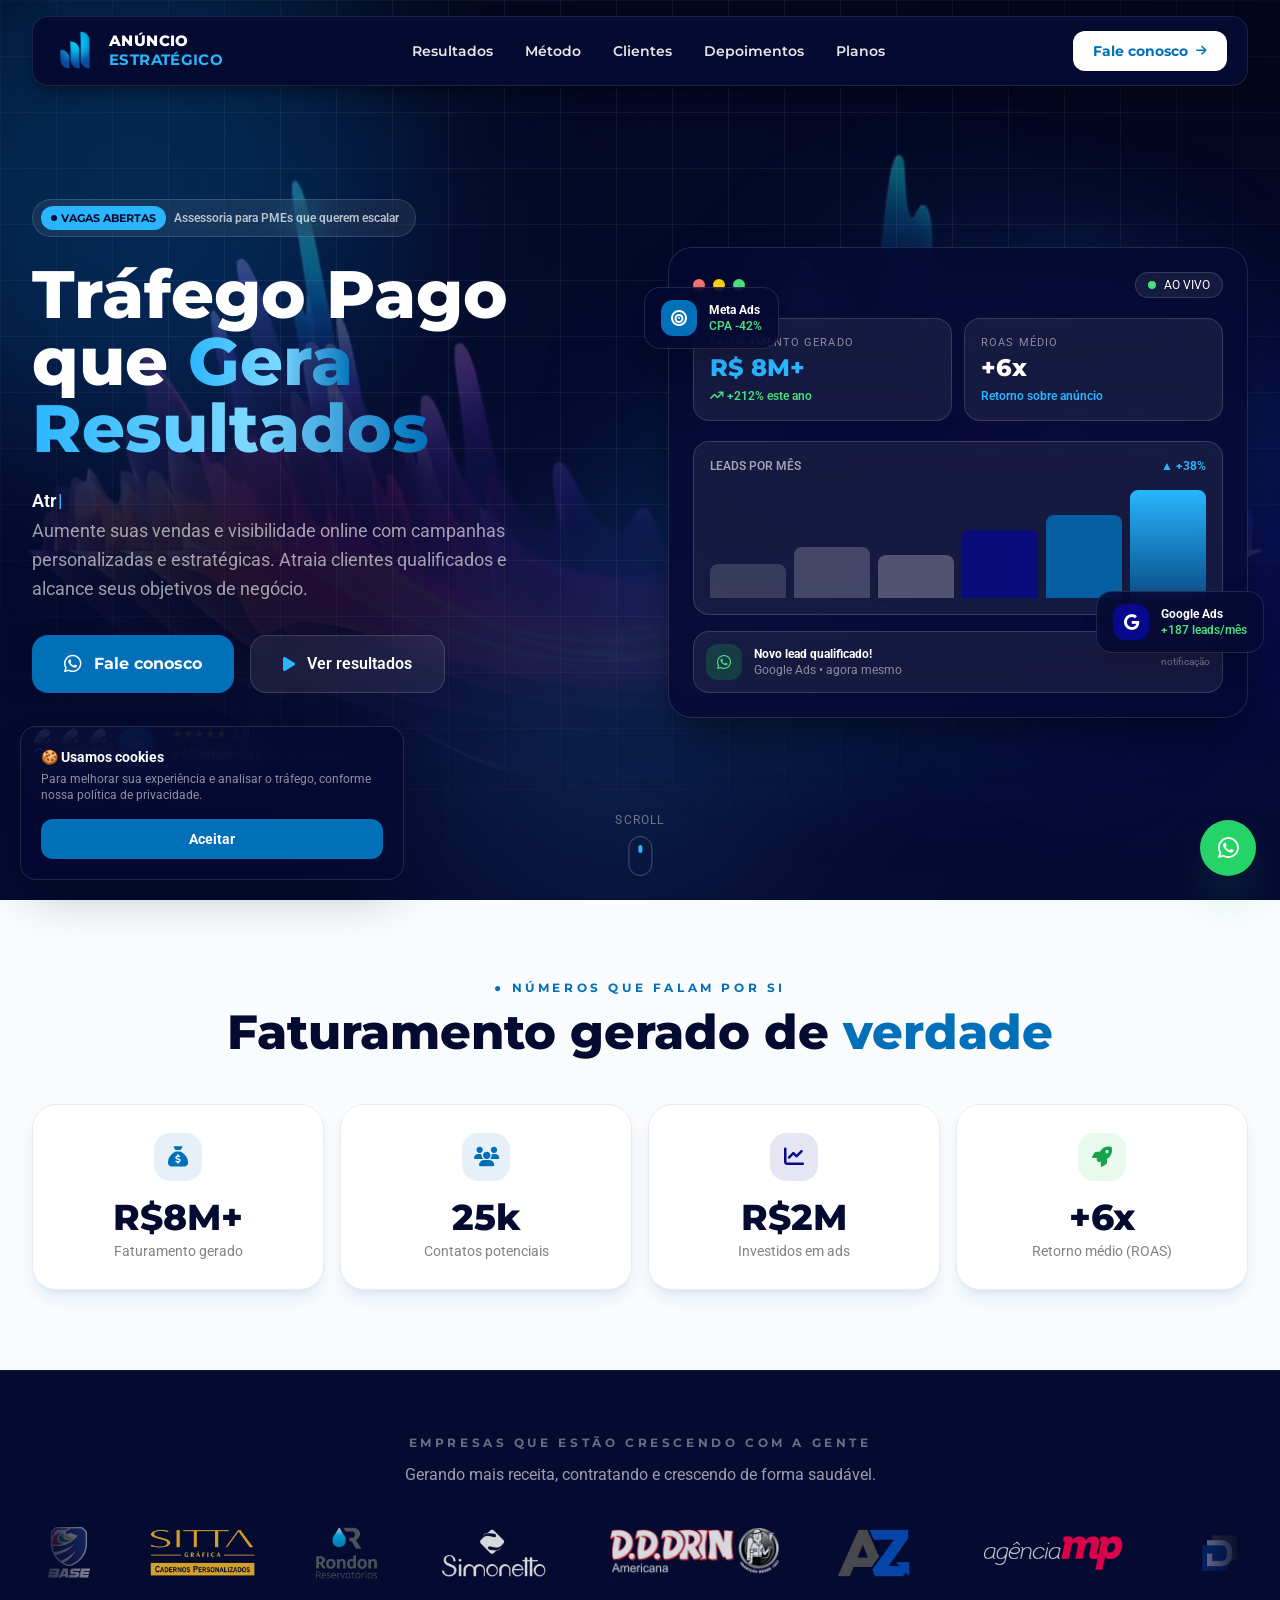
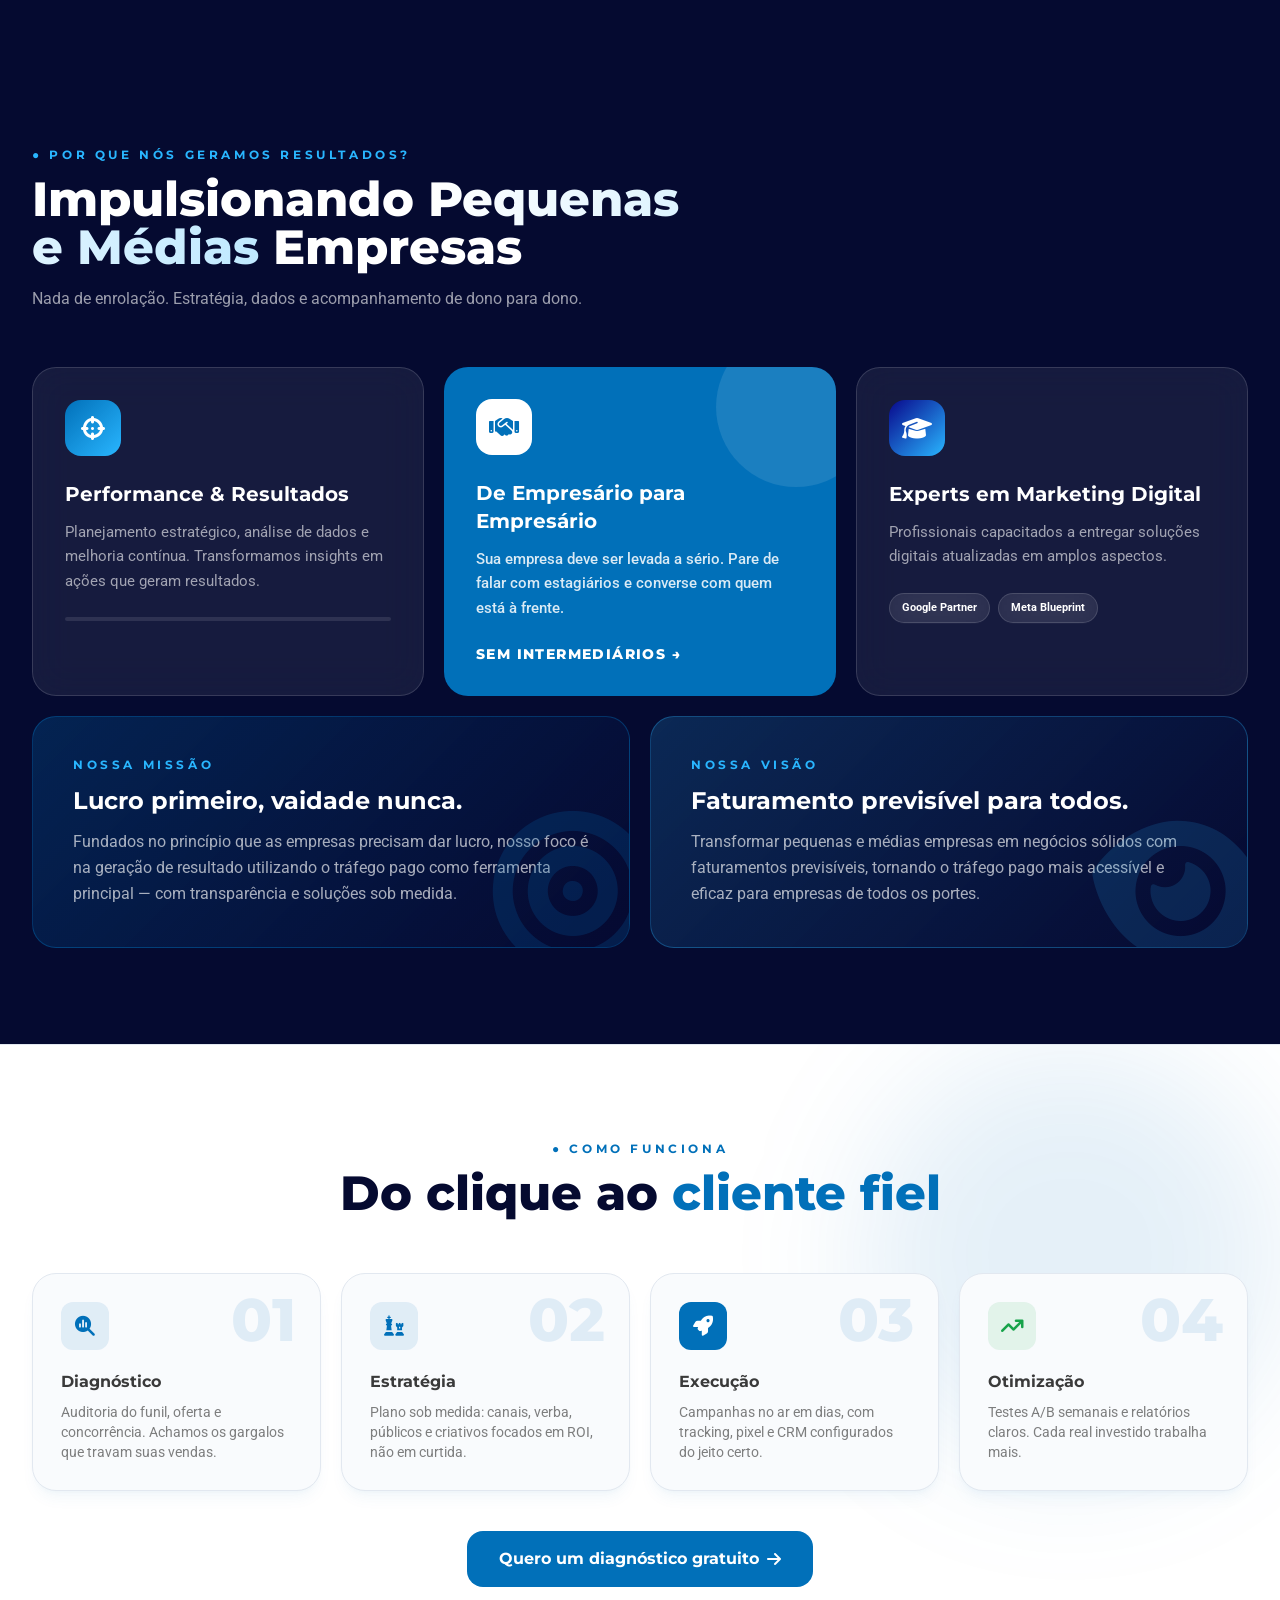
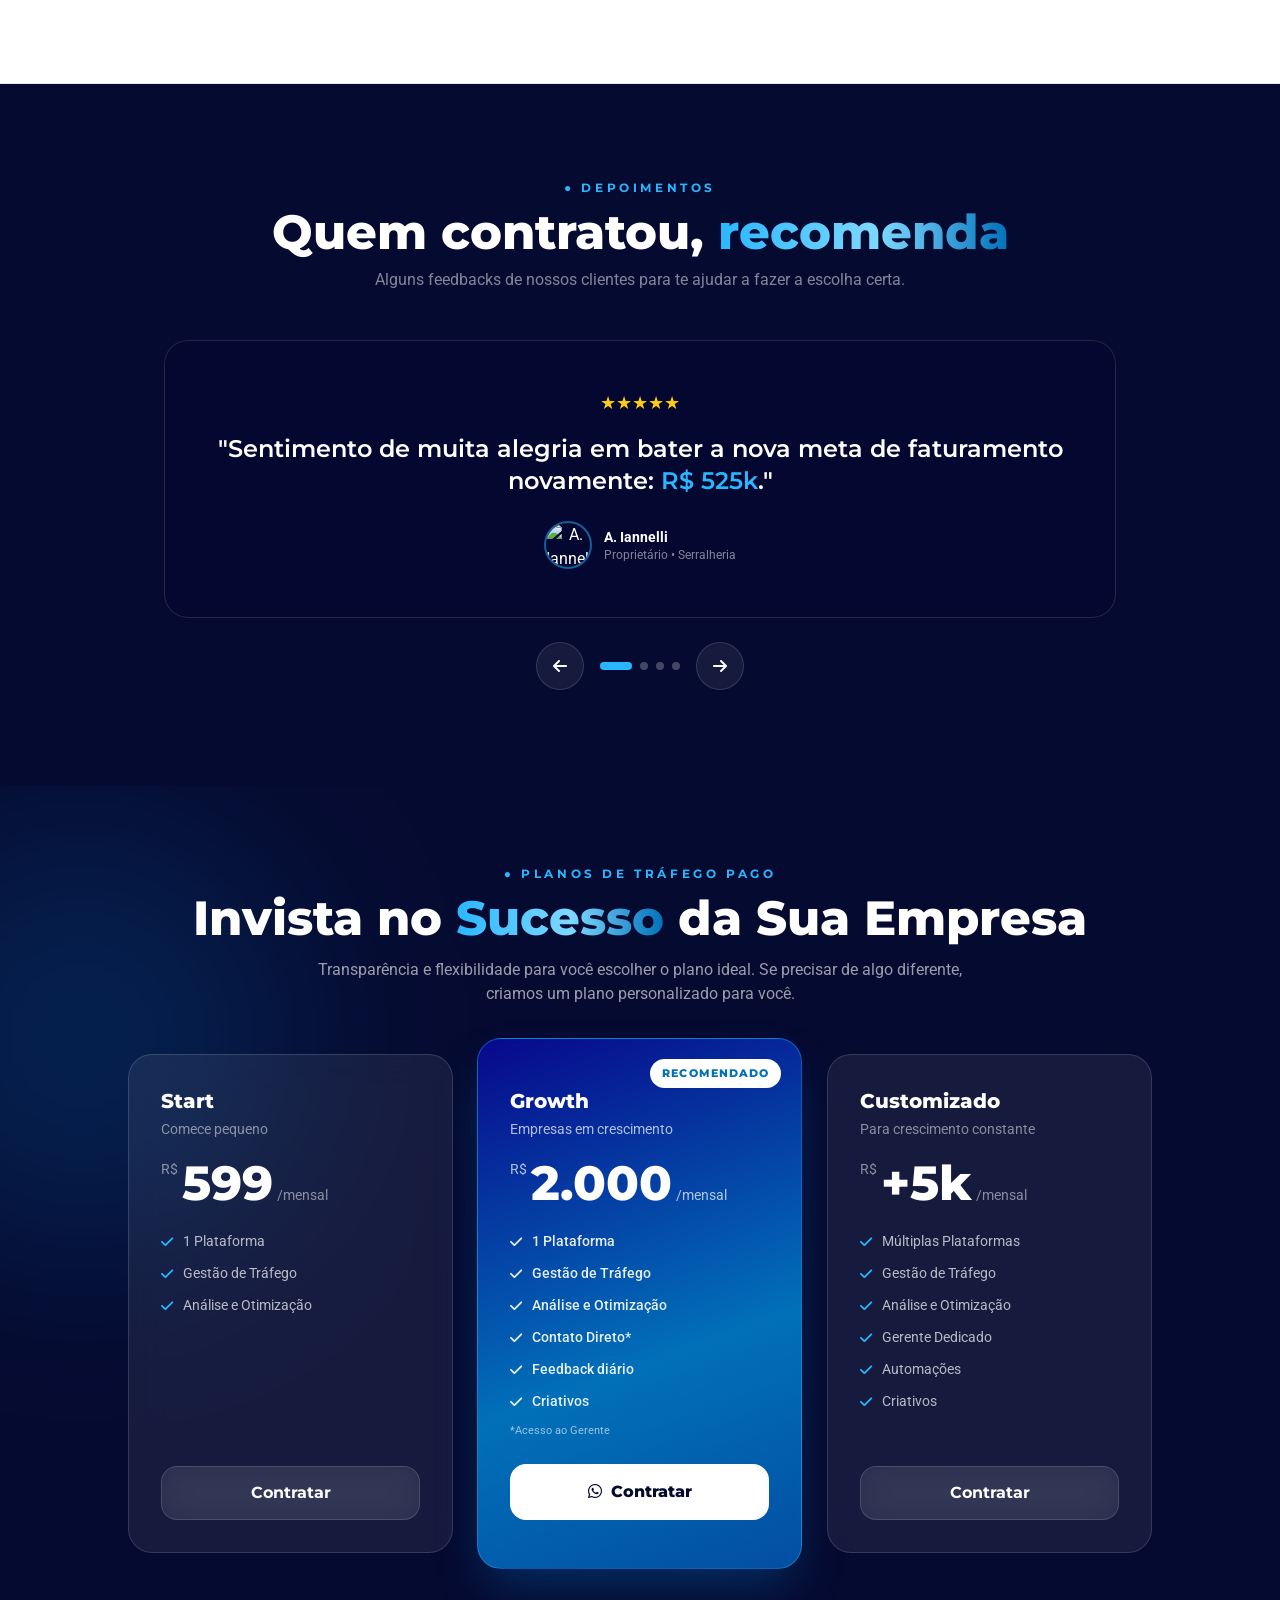
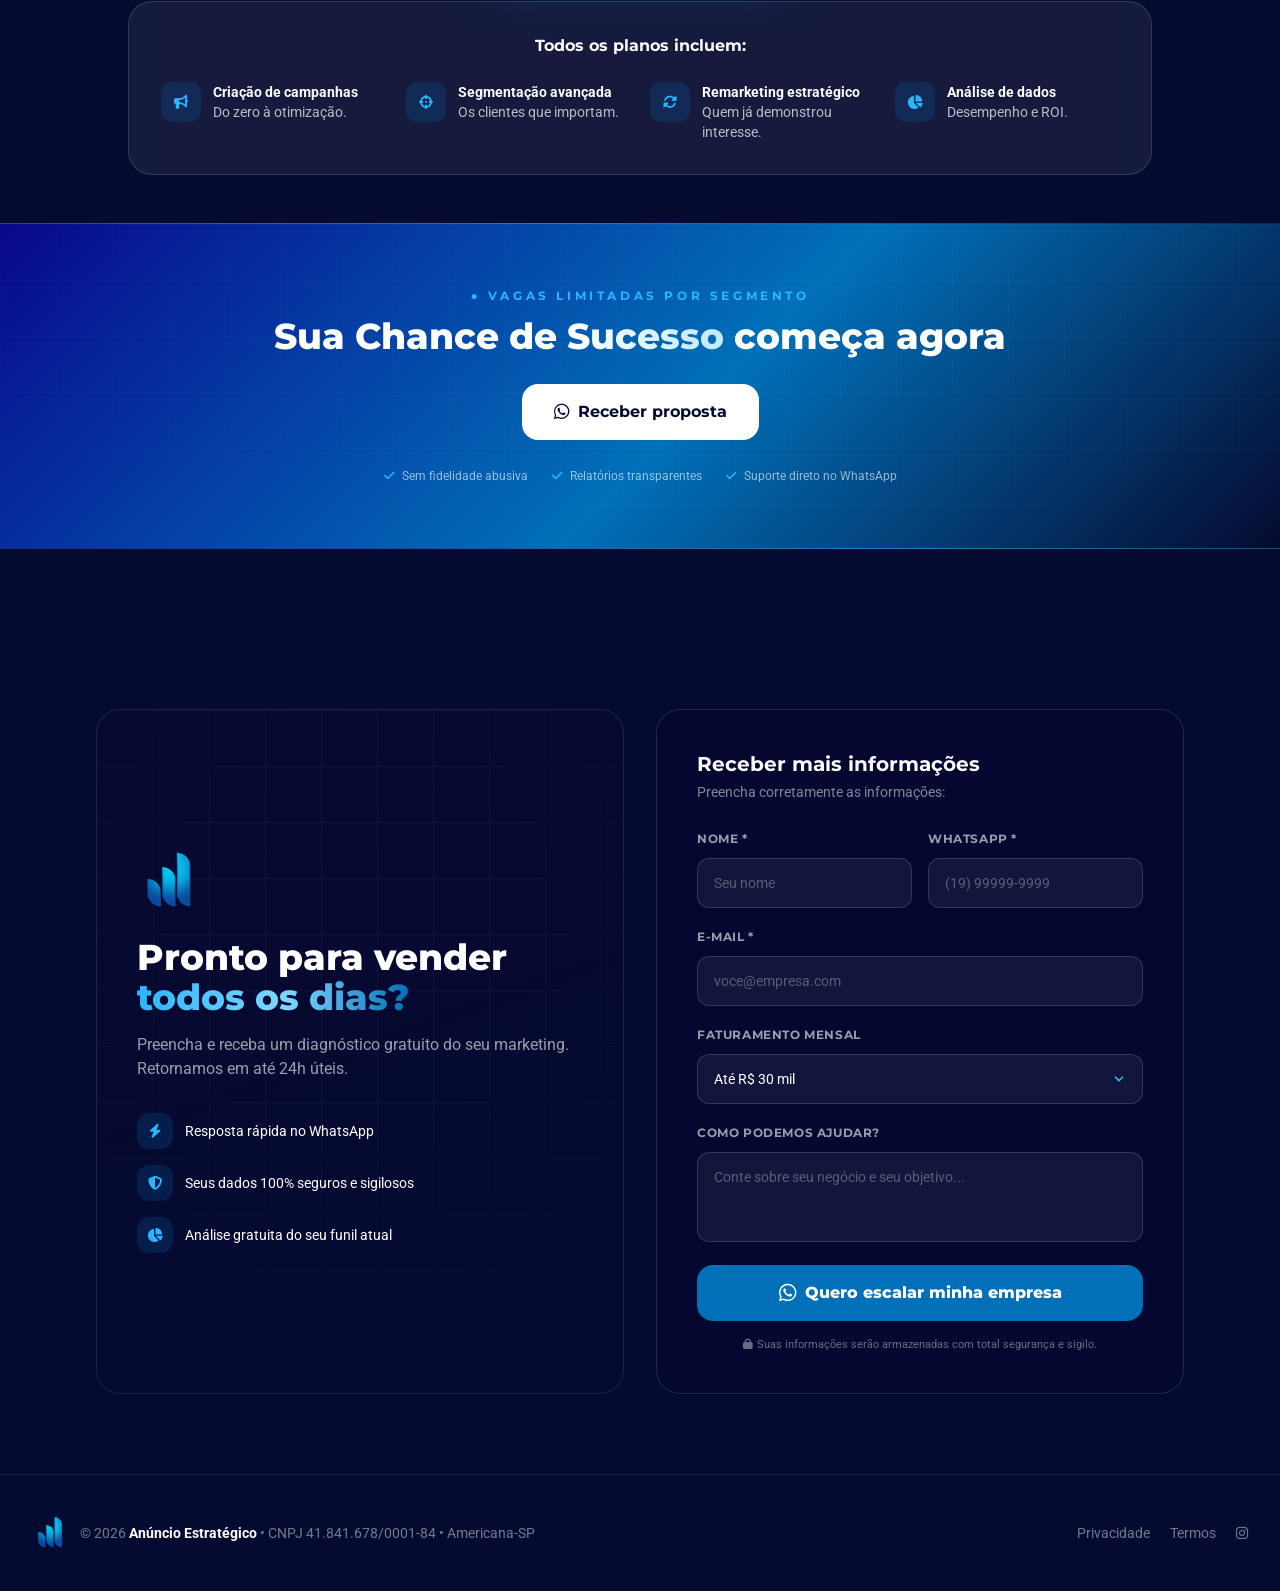
==== commit d88a6567: "Performance rodada 2: imagens otimizadas, llms.txt, preconnect cdnjs" ====
--- a/index.html
+++ b/index.html
@@ -26,6 +26,7 @@
 <link rel="stylesheet" href="styles.css" />
 <link rel="preconnect" href="https://fonts.googleapis.com" />
 <link rel="preconnect" href="https://fonts.gstatic.com" crossorigin />
+<link rel="preconnect" href="https://cdnjs.cloudflare.com" crossorigin />
 <link href="https://fonts.googleapis.com/css2?family=Montserrat:wght@500;600;700;800;900&family=Roboto:wght@400;500;700&display=swap" rel="stylesheet" />
 <link rel="stylesheet" href="https://cdnjs.cloudflare.com/ajax/libs/font-awesome/6.5.1/css/all.min.css" media="print" onload="this.media='all'" />
 <noscript><link rel="stylesheet" href="https://cdnjs.cloudflare.com/ajax/libs/font-awesome/6.5.1/css/all.min.css" /></noscript>
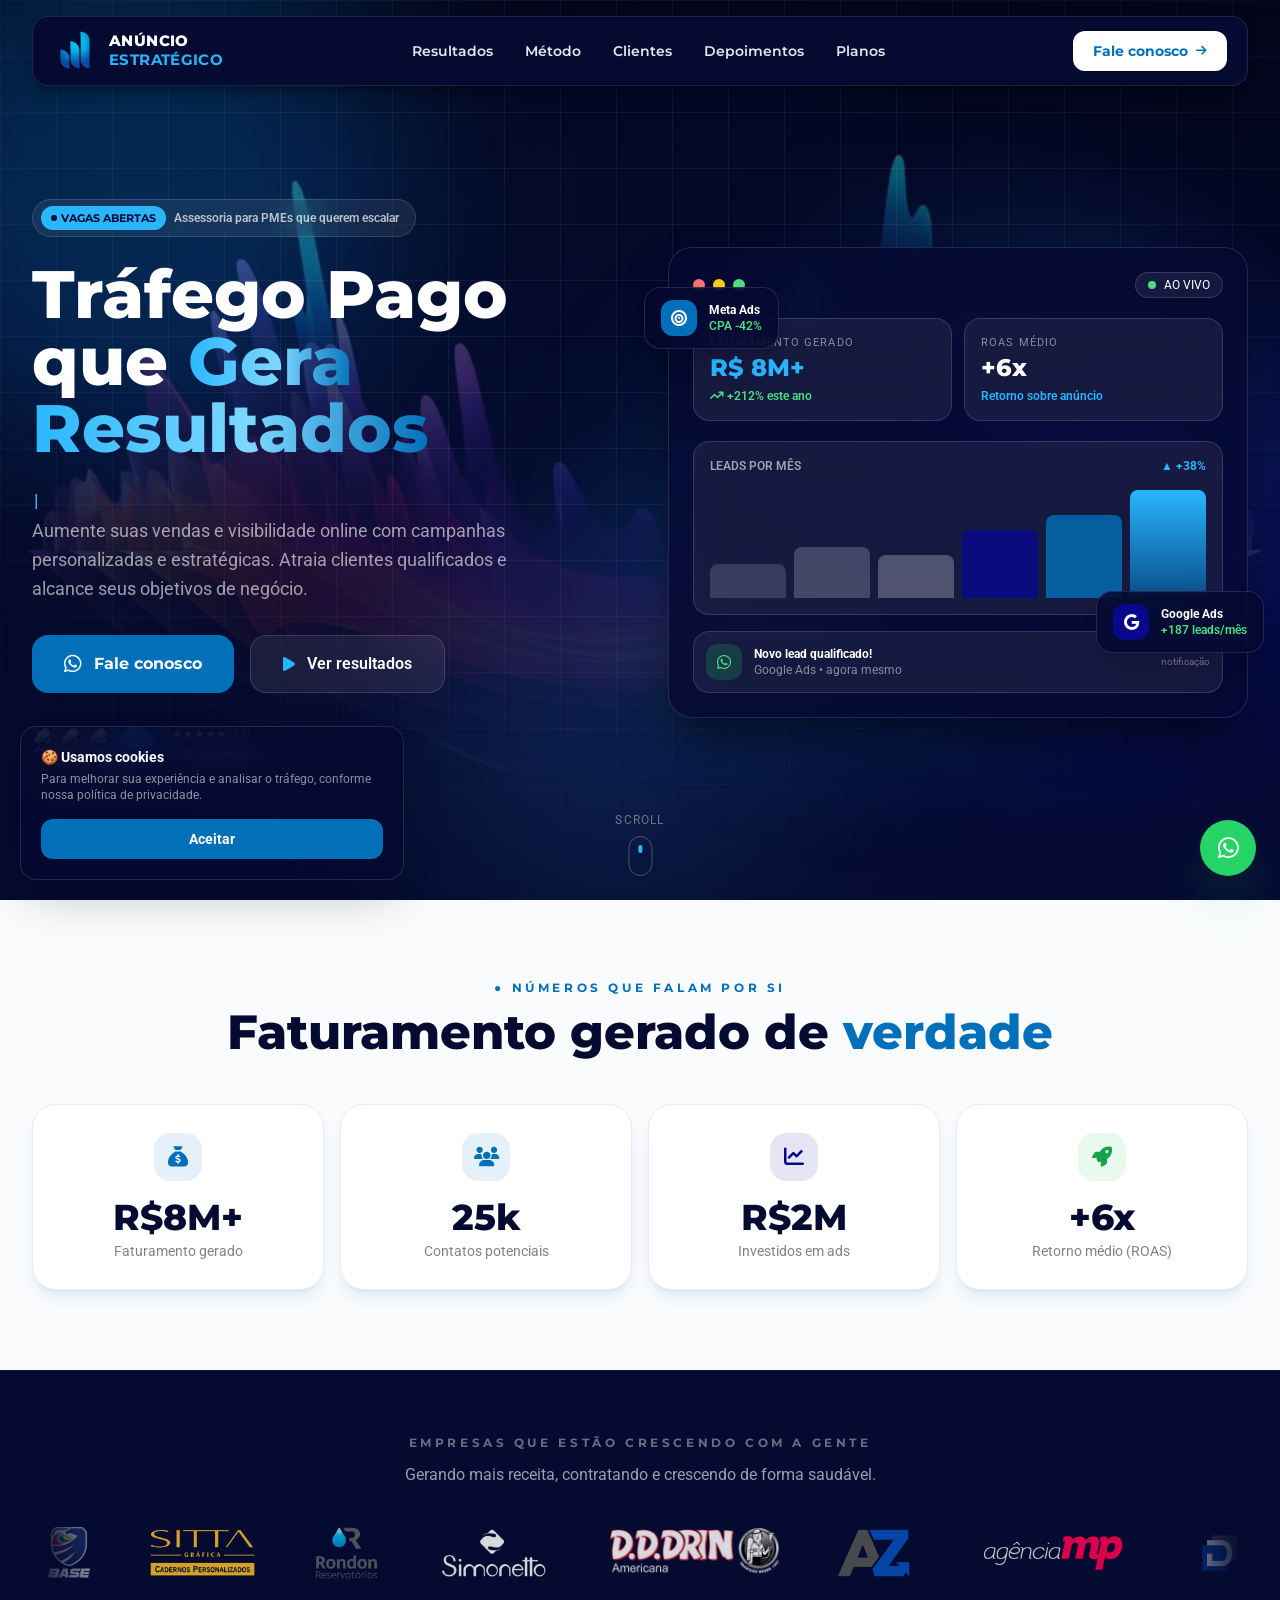
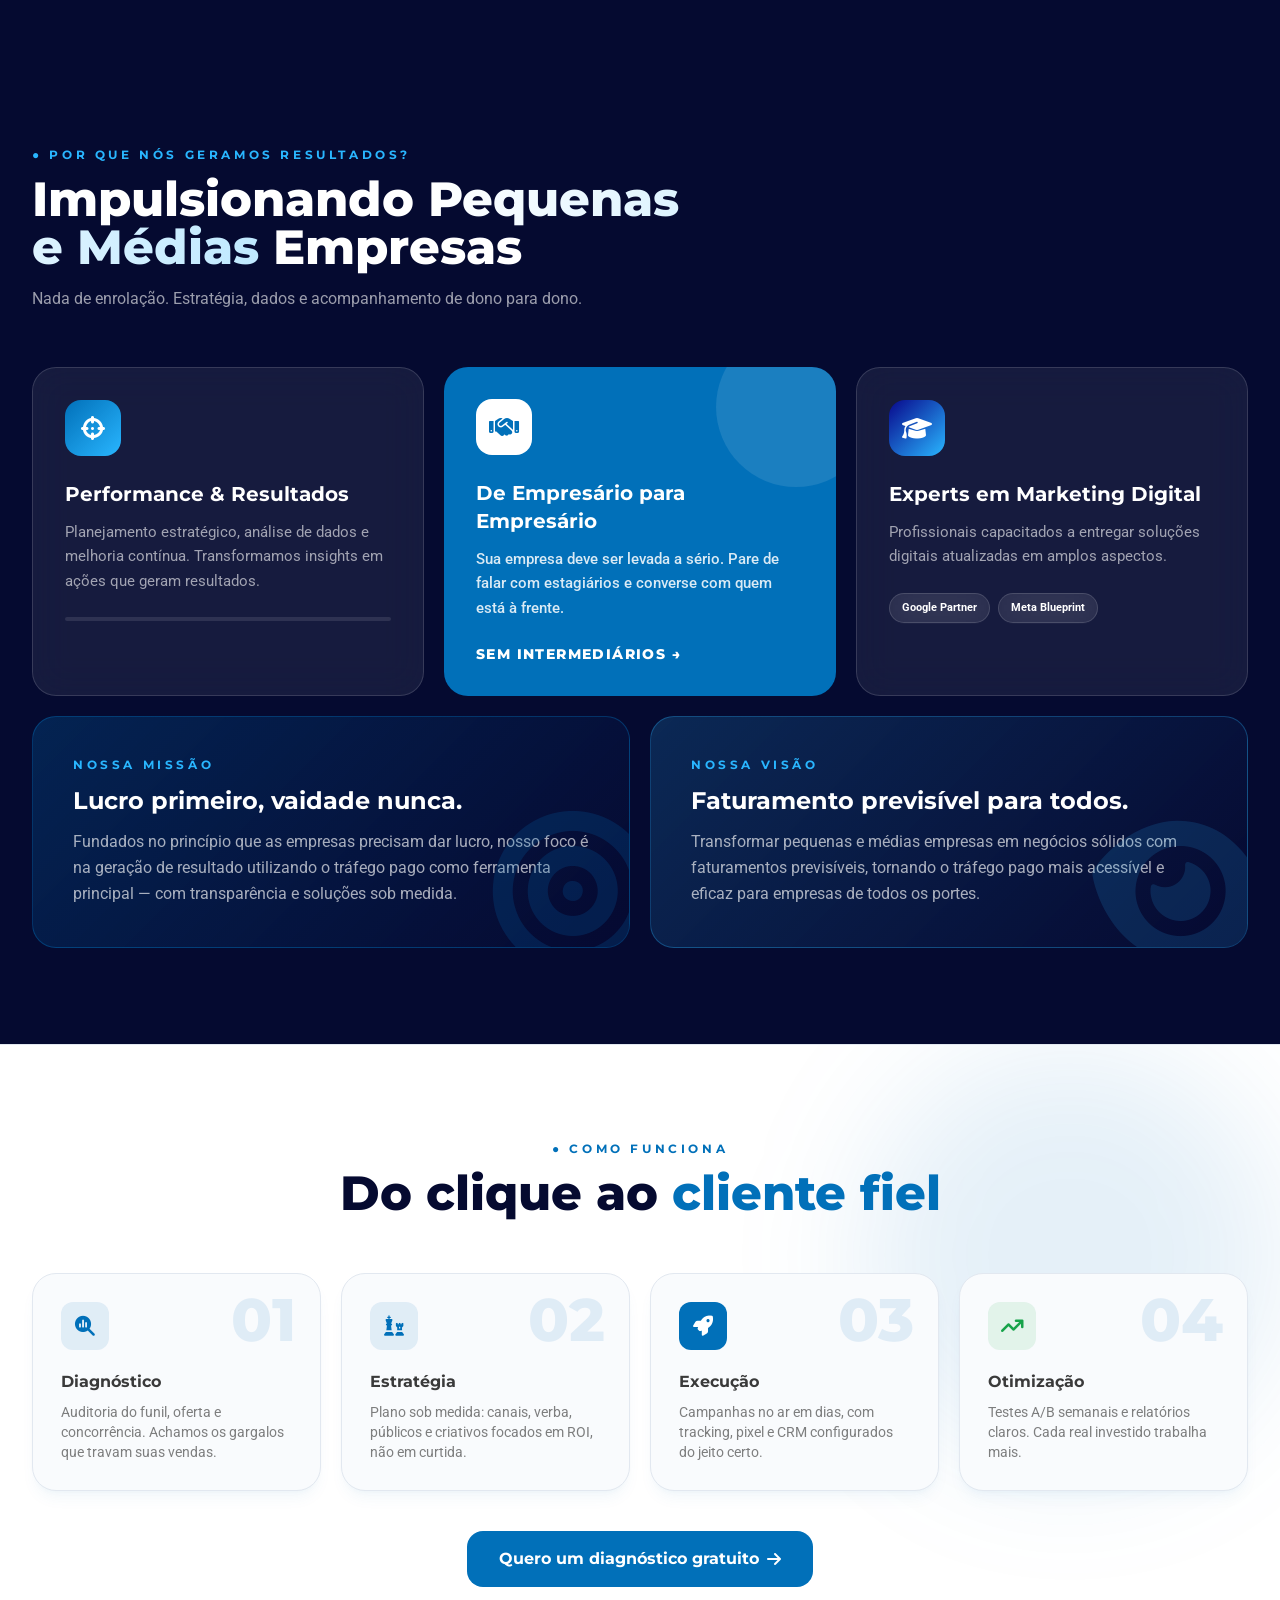
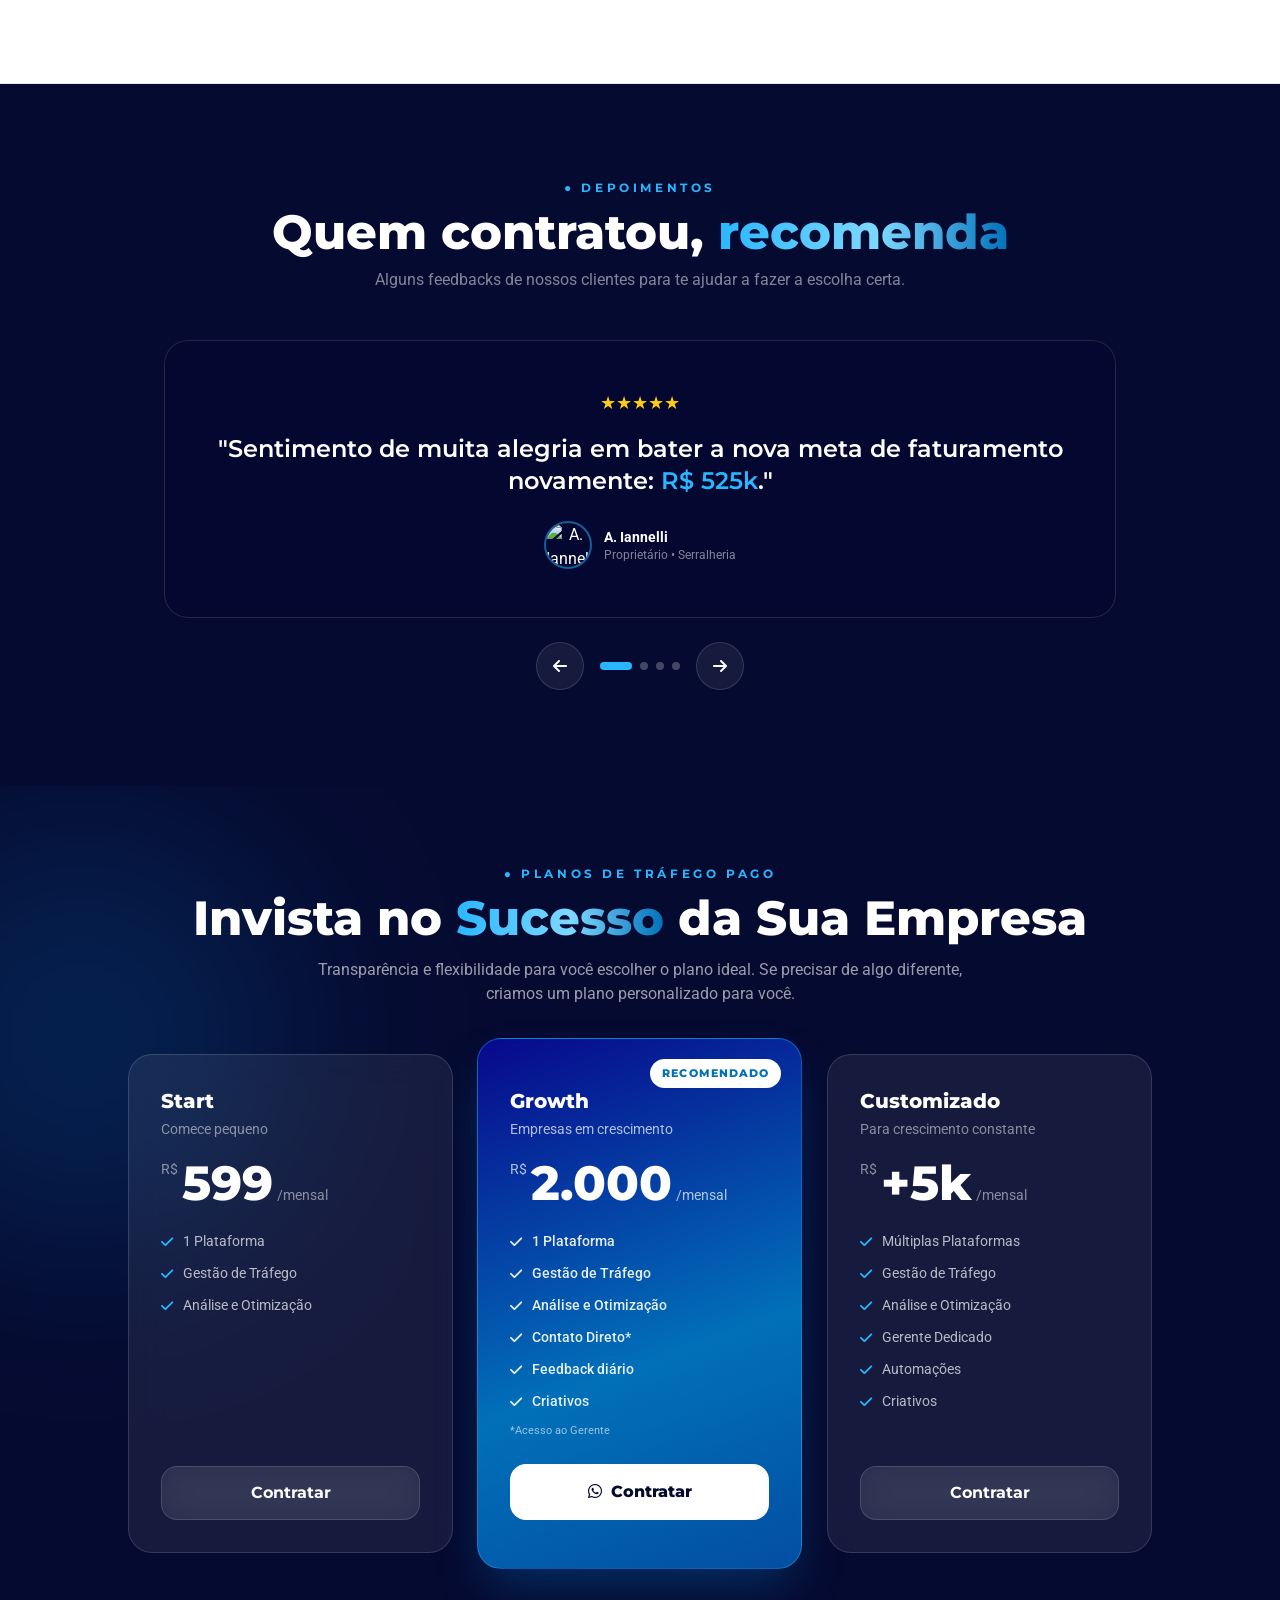
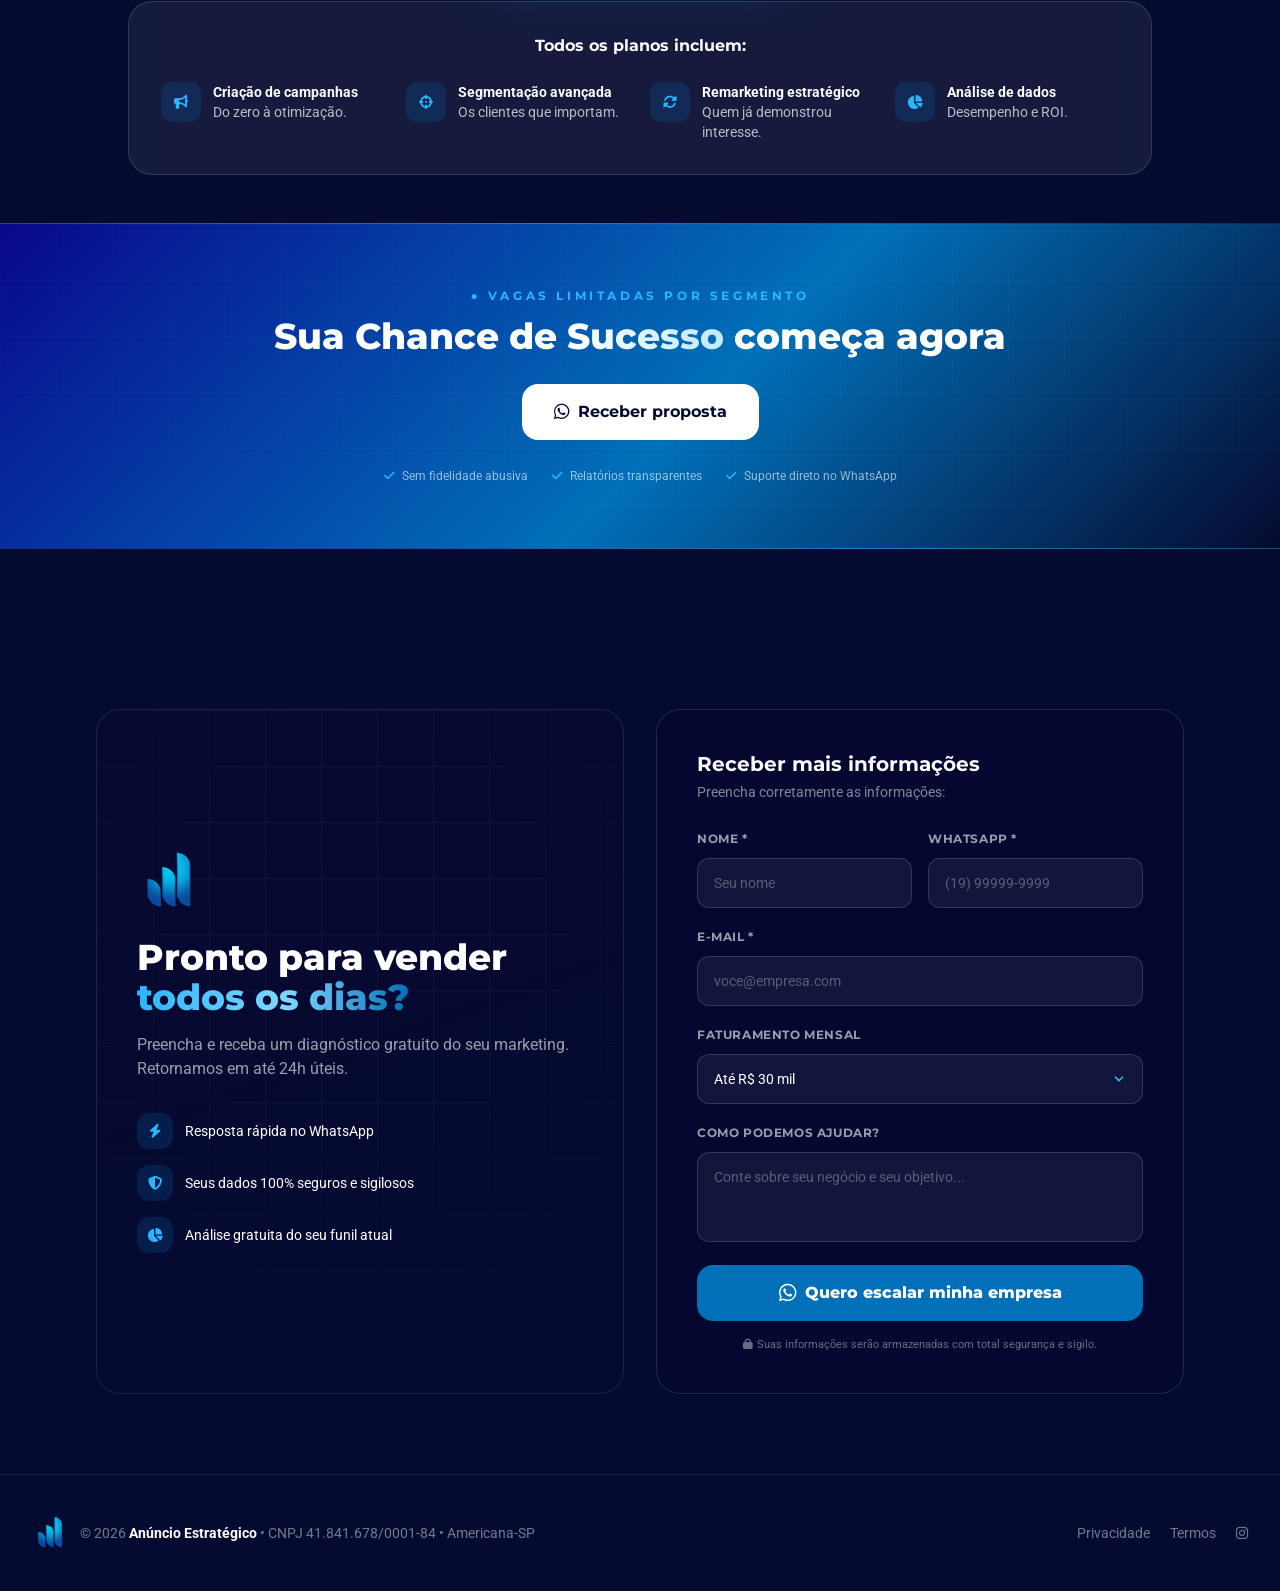
==== commit d9a29231: "Agentic: labels com for (accessible name) e links markdown no llms.txt" ====
--- a/index.html
+++ b/index.html
@@ -595,20 +595,20 @@
       <form id="leadForm" class="space-y-4" onsubmit="return handleSubmit(event)">
         <div class="grid sm:grid-cols-2 gap-4">
           <div>
-            <label class="text-xs font-bold text-white/60 uppercase tracking-wider" style="font-family:'Montserrat'">Nome *</label>
+            <label for="fName" class="text-xs font-bold text-white/60 uppercase tracking-wider" style="font-family:'Montserrat'">Nome *</label>
             <input required type="text" id="fName" placeholder="Seu nome" class="field mt-2 w-full rounded-xl px-4 py-3.5 text-sm placeholder:text-white/30">
           </div>
           <div>
-            <label class="text-xs font-bold text-white/60 uppercase tracking-wider" style="font-family:'Montserrat'">WhatsApp *</label>
+            <label for="fPhone" class="text-xs font-bold text-white/60 uppercase tracking-wider" style="font-family:'Montserrat'">WhatsApp *</label>
             <input required type="tel" id="fPhone" placeholder="(19) 99999-9999" class="field mt-2 w-full rounded-xl px-4 py-3.5 text-sm placeholder:text-white/30">
           </div>
         </div>
         <div>
-          <label class="text-xs font-bold text-white/60 uppercase tracking-wider" style="font-family:'Montserrat'">E-mail *</label>
+          <label for="fEmail" class="text-xs font-bold text-white/60 uppercase tracking-wider" style="font-family:'Montserrat'">E-mail *</label>
           <input required type="email" id="fEmail" placeholder="voce@empresa.com" class="field mt-2 w-full rounded-xl px-4 py-3.5 text-sm placeholder:text-white/30">
         </div>
         <div>
-          <label class="text-xs font-bold text-white/60 uppercase tracking-wider" style="font-family:'Montserrat'">Faturamento mensal</label>
+          <label for="fRevenue" class="text-xs font-bold text-white/60 uppercase tracking-wider" style="font-family:'Montserrat'">Faturamento mensal</label>
           <select id="fRevenue" class="field mt-2 w-full rounded-xl px-4 py-3.5 text-sm">
             <option>Até R$ 30 mil</option>
             <option>R$ 30 mil – R$ 100 mil</option>
@@ -617,7 +617,7 @@
           </select>
         </div>
         <div>
-          <label class="text-xs font-bold text-white/60 uppercase tracking-wider" style="font-family:'Montserrat'">Como podemos ajudar?</label>
+          <label for="fMsg" class="text-xs font-bold text-white/60 uppercase tracking-wider" style="font-family:'Montserrat'">Como podemos ajudar?</label>
           <textarea id="fMsg" rows="3" placeholder="Conte sobre seu negócio e seu objetivo..." class="field mt-2 w-full rounded-xl px-4 py-3.5 text-sm placeholder:text-white/30 resize-none"></textarea>
         </div>
         <button type="submit" id="submitBtn" class="btn-primary w-full bg-brand hover:bg-branddark text-white font-display font-extrabold py-4 rounded-2xl text-base flex items-center justify-center gap-2">
